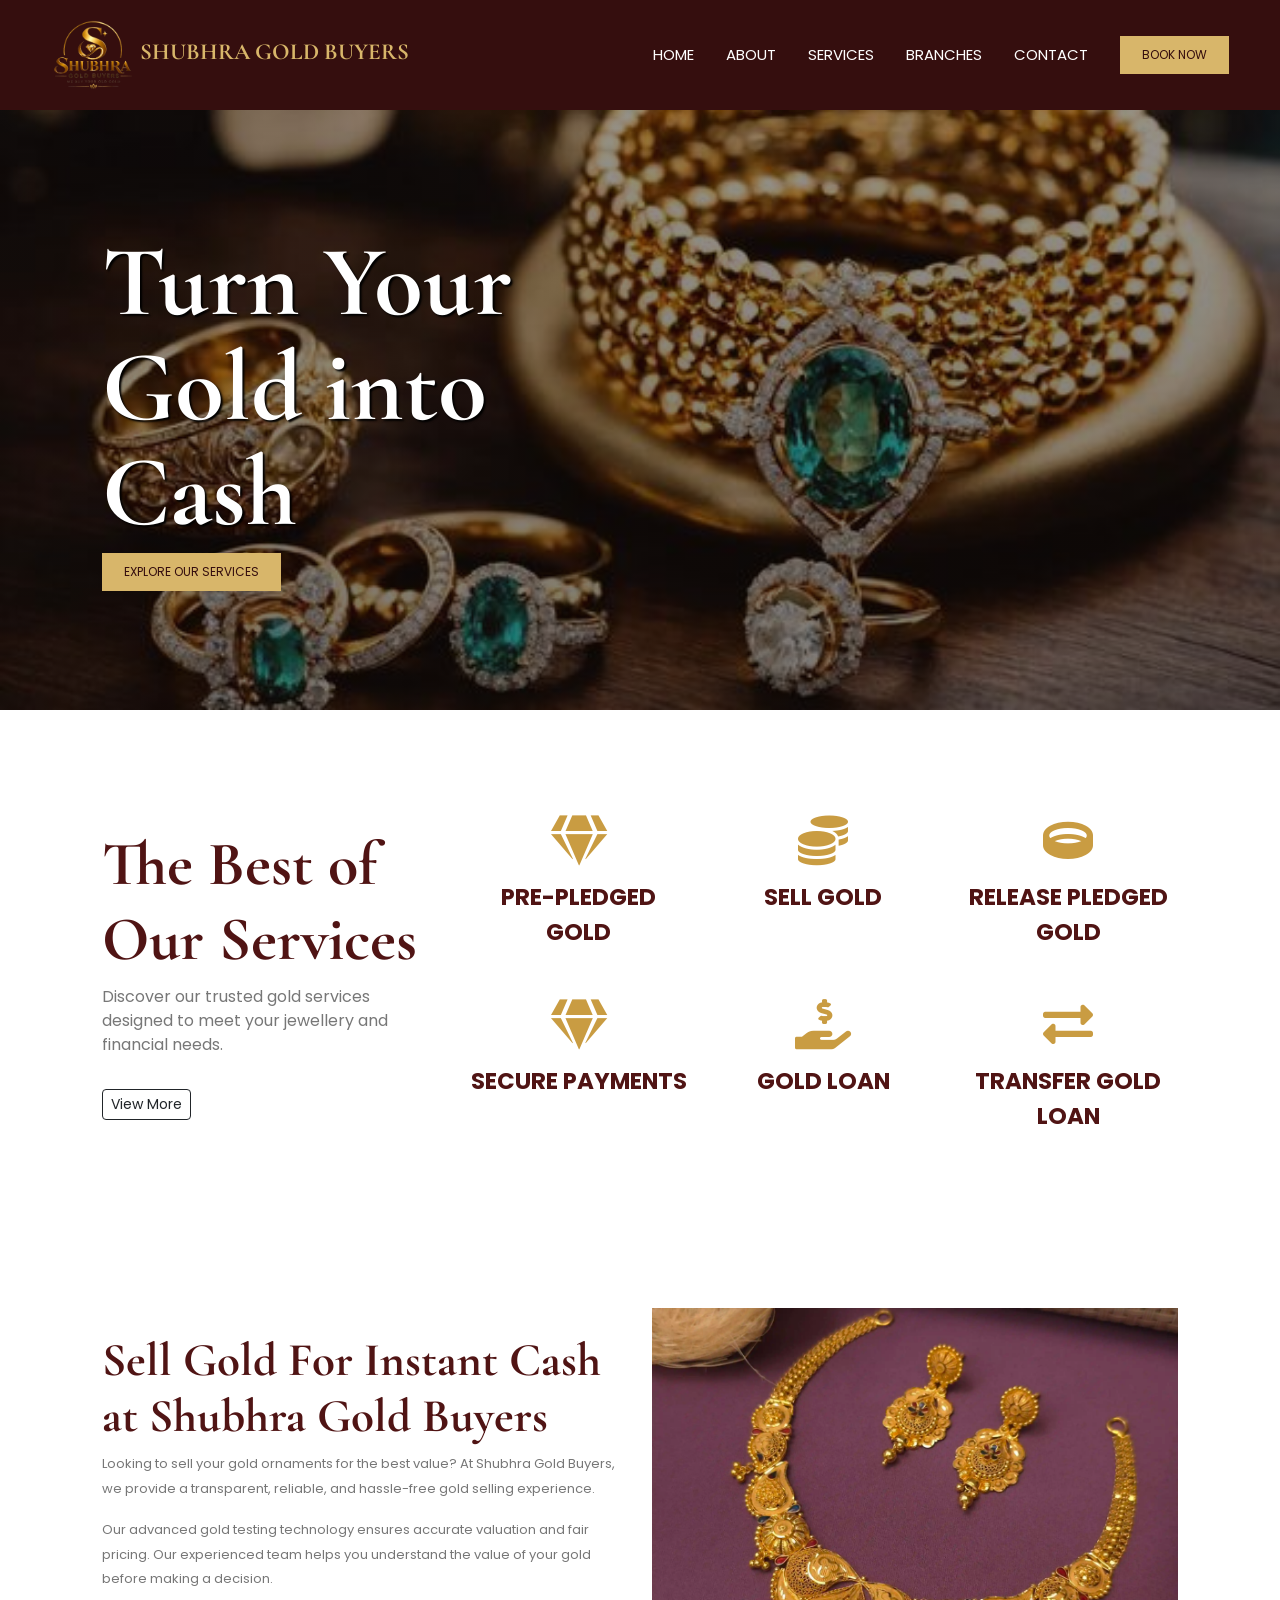
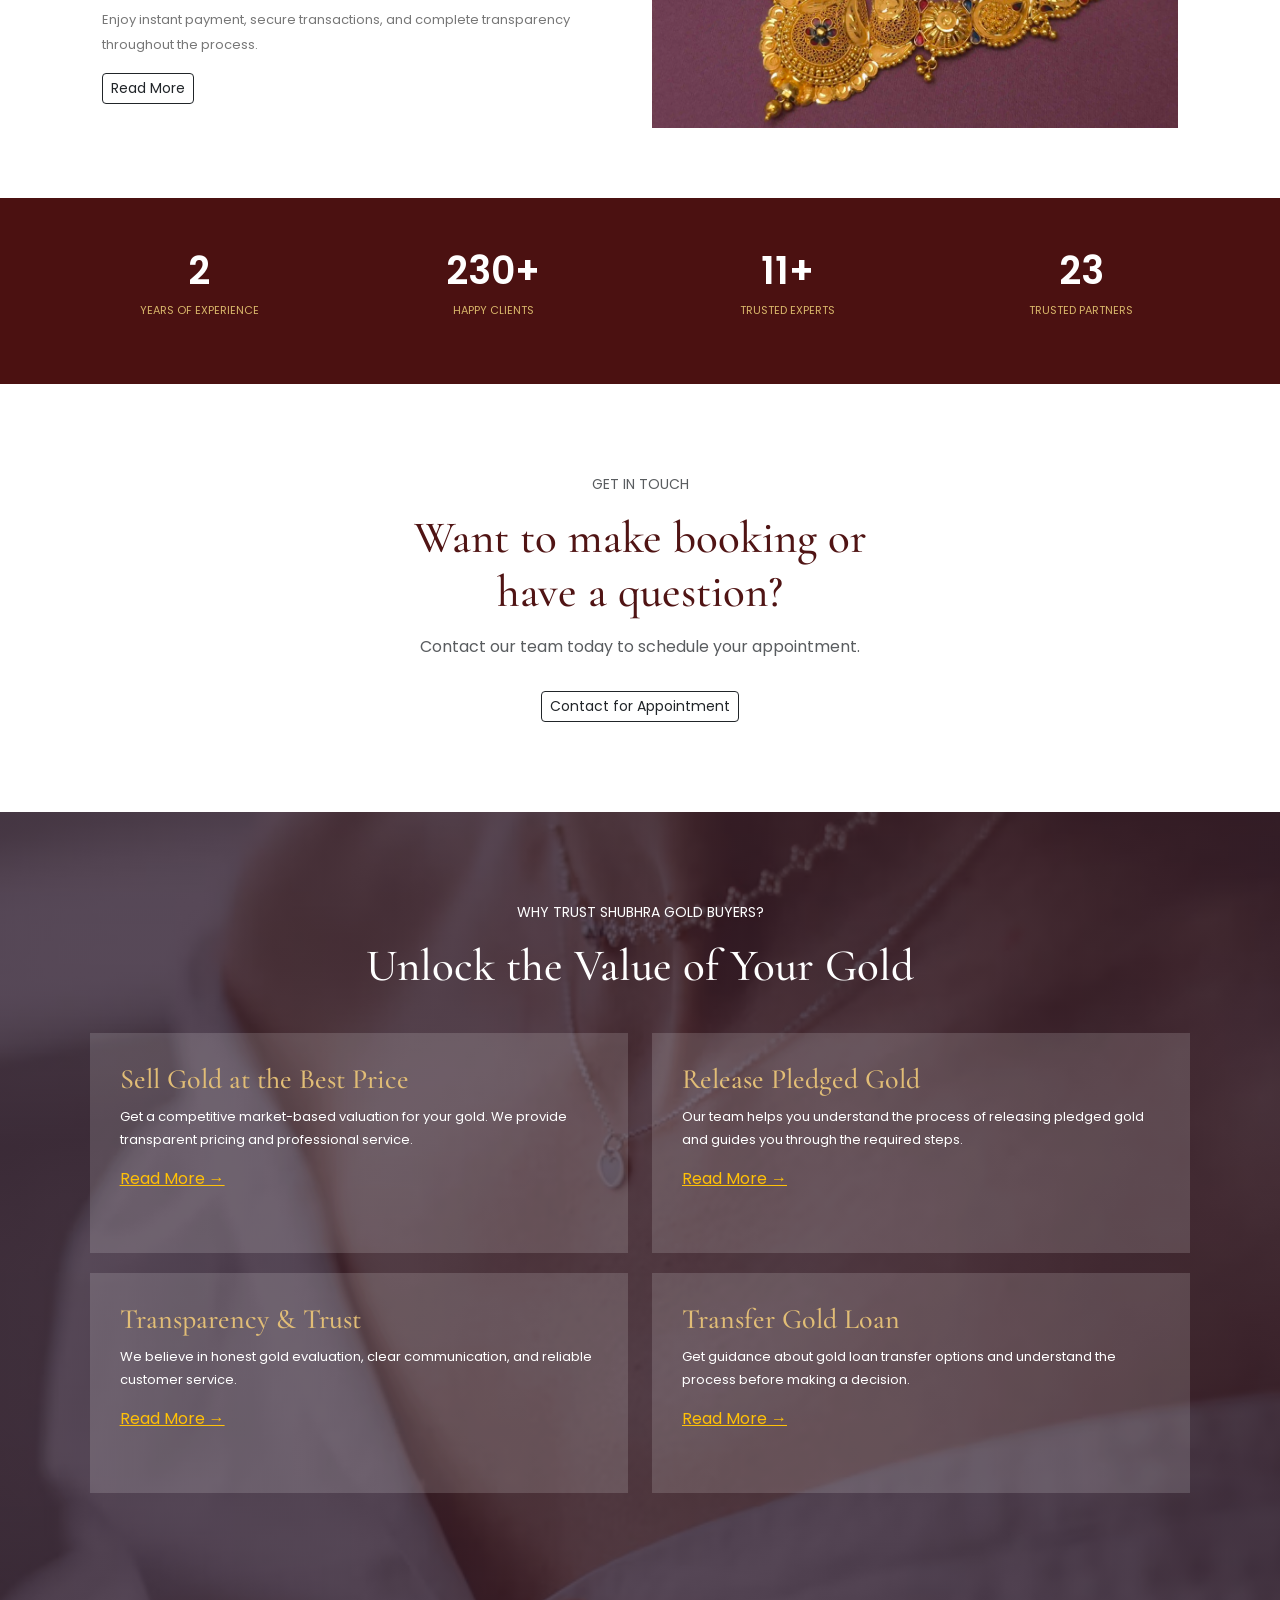
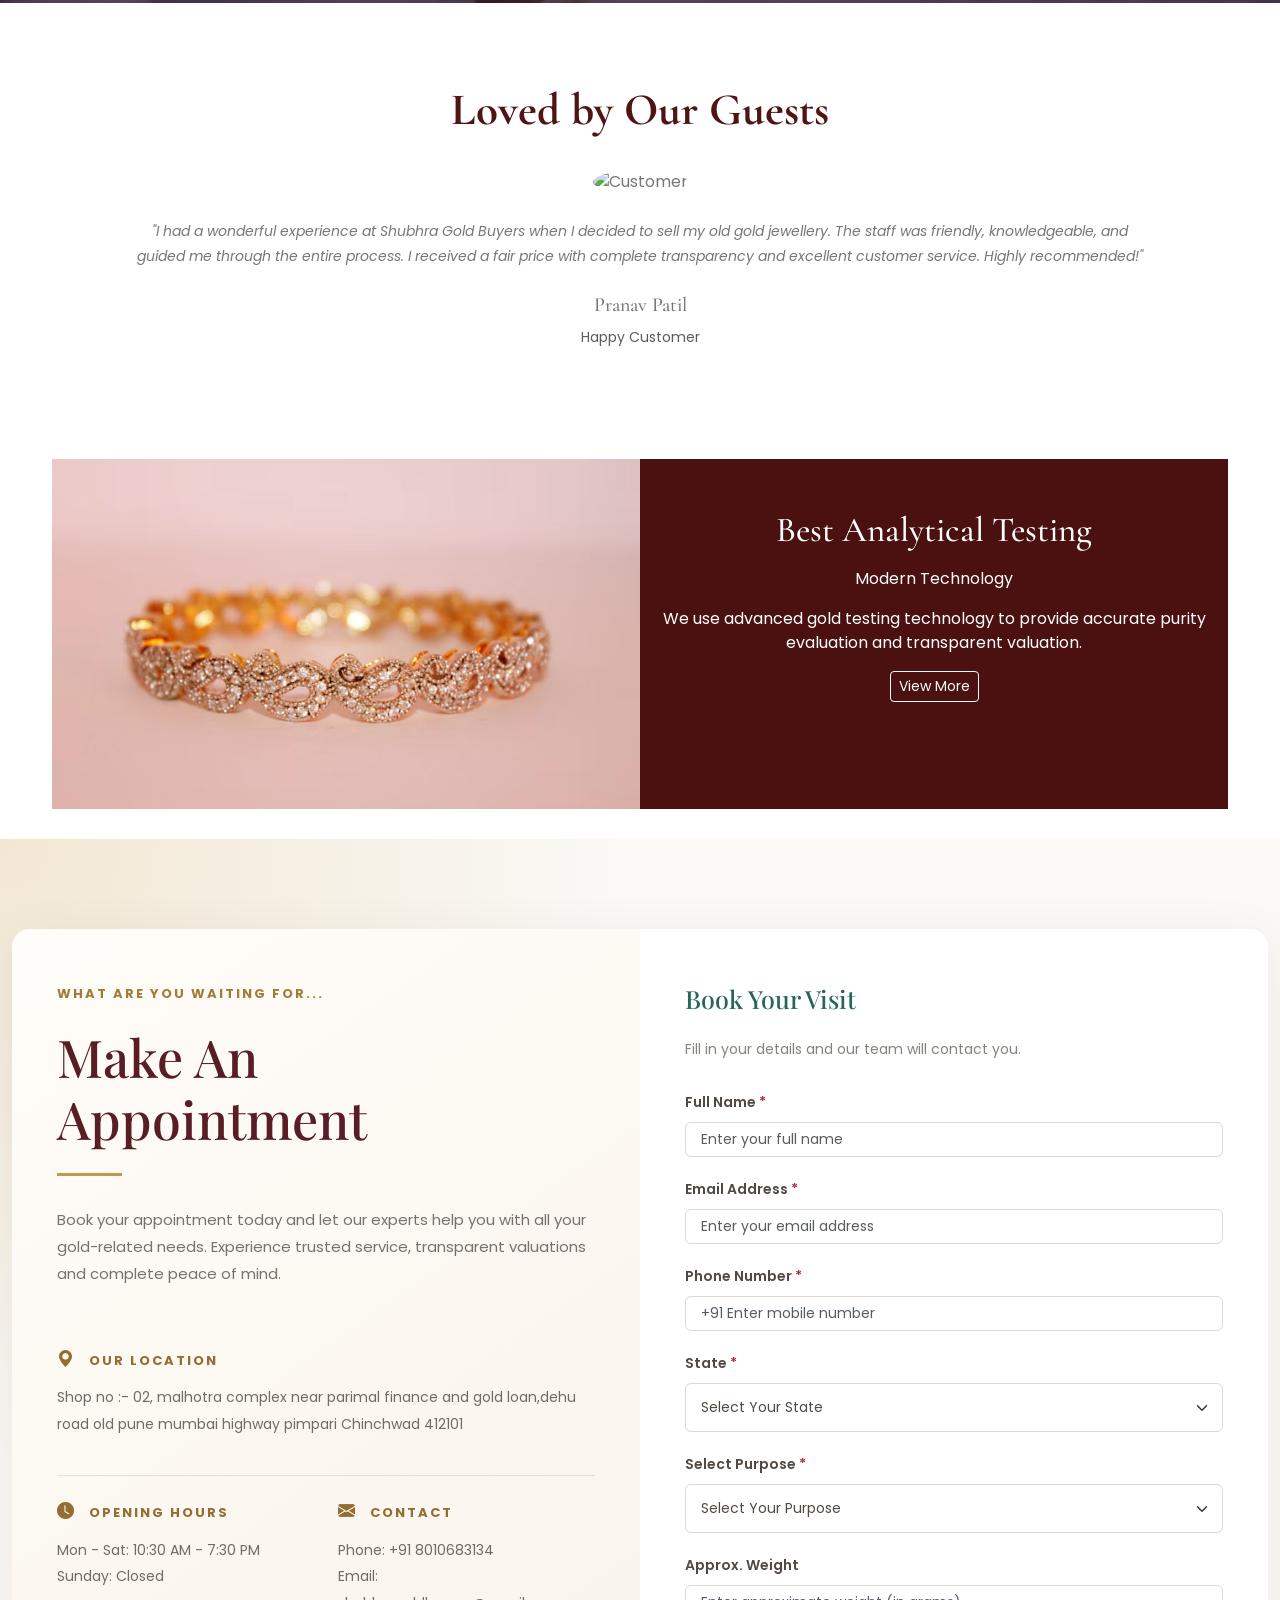
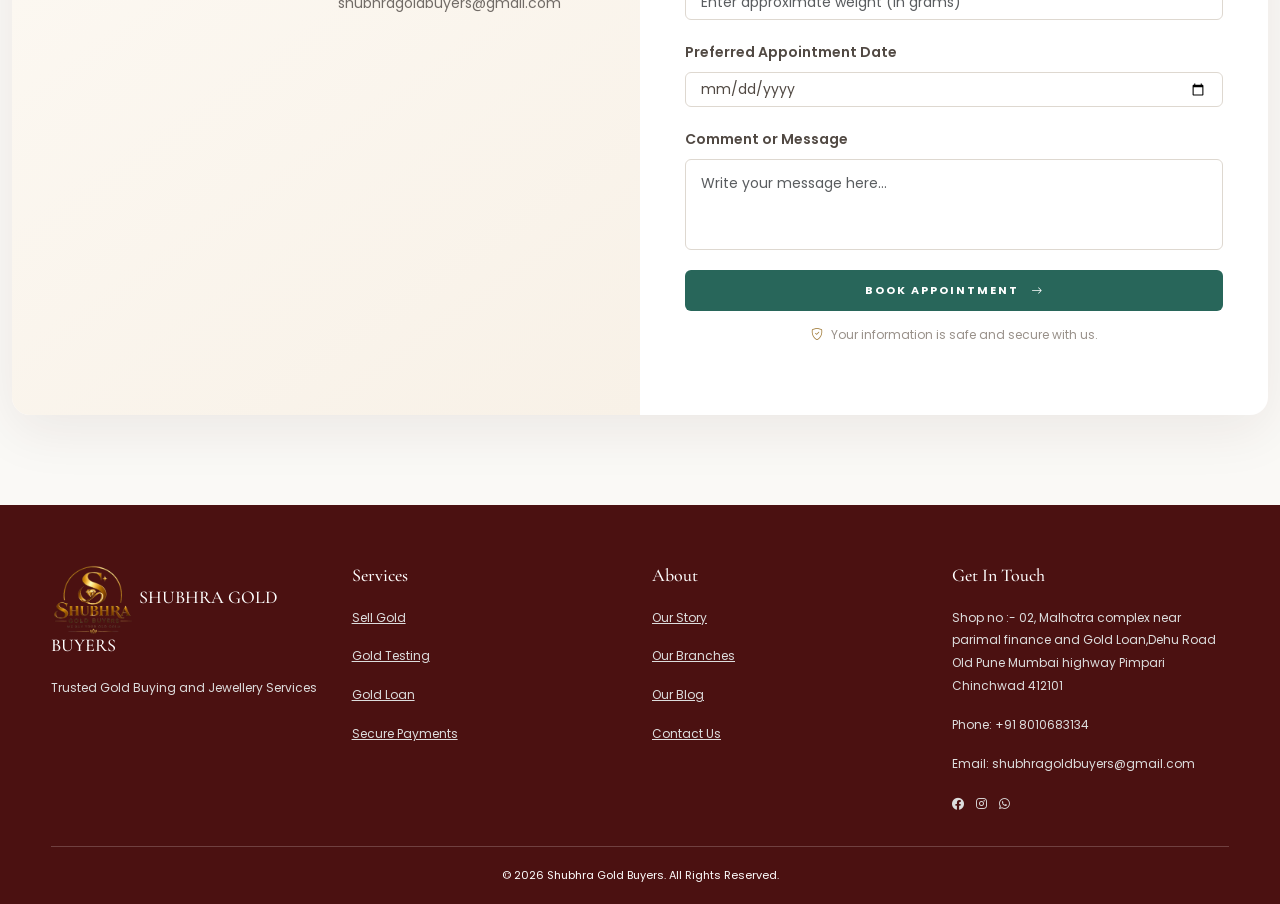
==== index.html @ 69f9daa2 "Add files via upload" ====
<!DOCTYPE html>
<html lang="en">
<head>
    <meta charset="UTF-8">
    <meta name="viewport" content="width=device-width, initial-scale=1.0">

    <title>Shubhra Gold Buyers | Home</title>

    <!-- Bootstrap 4.6.2 -->
    <link rel="stylesheet"
          href="https://cdn.jsdelivr.net/npm/bootstrap@4.6.2/dist/css/bootstrap.min.css">
    <script src="https://code.jquery.com/jquery-3.5.1.slim.min.js"></script>

    <script src="https://cdn.jsdelivr.net/npm/bootstrap@4.6.2/dist/js/bootstrap.bundle.min.js"></script>

    <!-- Font Awesome Icons -->
    <link rel="stylesheet"
          href="https://cdnjs.cloudflare.com/ajax/libs/font-awesome/5.15.4/css/all.min.css">

    <!-- Google Fonts -->
    <link href="https://fonts.googleapis.com/css2?family=Cormorant+Garamond:wght@400;500;600;700&family=Poppins:wght@300;400;500;600&display=swap"
          rel="stylesheet">


    <link href="https://cdn.jsdelivr.net/npm/bootstrap@5.3.3/dist/css/bootstrap.min.css" rel="stylesheet">

    <!-- Bootstrap Icons -->
    <link rel="stylesheet" href="https://cdn.jsdelivr.net/npm/bootstrap-icons@1.11.3/font/bootstrap-icons.min.css">

    <!-- Google Fonts -->
    <link href="https://fonts.googleapis.com/css2?family=DM+Sans:wght@400;500;600;700&family=Playfair+Display:wght@500;600;700&display=swap" rel="stylesheet">
          
    <link rel="stylesheet" type="text/css" href="styles.css">
</head>

<body>

<!-- NAVBAR -->
<nav class="navbar navbar-expand-lg navbar-dark sticky-top">

    <a class="navbar-brand" href="index.html">
        <img src="logo.png" height="70px"> SHUBHRA GOLD BUYERS
    </a>

    <button class="navbar-toggler" type="button"
            data-toggle="collapse" data-target="#navbarMenu">
        <span class="navbar-toggler-icon"></span>
    </button>

    <div class="collapse navbar-collapse" id="navbarMenu">

        <ul class="navbar-nav ml-auto">
            <li class="nav-item"><a class="nav-link" style="font-size: 15px" href="index.html">Home</a></li>
            <li class="nav-item"><a class="nav-link" style="font-size: 15px" href="about.html">About</a></li>
            <li class="nav-item"><a class="nav-link" style="font-size: 15px" href="services.html">Services</a></li>
            <li class="nav-item"><a class="nav-link" style="font-size: 15px" href="branches.html">Branches</a></li>
            <!-- <li class="nav-item"><a class="nav-link" style="font-size: 15px" href="blog.html">Blog</a></li> -->
            <li class="nav-item"><a class="nav-link" style="font-size: 15px" href="contact.html">Contact</a></li>
        </ul>

        <a href="#appointment" class="btn btn-gold ml-lg-3">Book Now</a>

    </div>
</nav>

<!-- HERO -->
<section class="hero">
    <div>
        <h1 style="font-size: 100px;font-weight: bold;text-shadow: 2px 2px 2px black;">Turn Your<br>Gold into<br>Cash</h1>

        <!-- <p>
            Experience secure and reliable gold selling with modern technology,
            trusted gold valuation, and transparent service.
        </p> -->

        <a href="#services" class="btn btn-gold">Explore Our Services</a>
    </div>
</section>

<!-- SERVICES -->
<section class="services" id="services">

    <div class="container-fluid">
        <div class="row align-items-center">

            <div class="col-md-4">
                <h2 class="section-title">The Best of Our Services</h2>

                <p>
                    Discover our trusted gold services designed to meet
                    your jewellery and financial needs.
                </p>

                <a href="services.html" class="btn btn-outline-dark btn-sm mt-3">
                    View More
                </a>
            </div>

            <div class="col-md-8">
                <div class="row">

                    <div class="col-6 col-md-4 service-item">
                        <i class="fas fa-gem" style="font-size: 50px"></i>
                        <strong style="font-size: 23px;">Pre-Pledged Gold</strong>
                    </div>

                    <div class="col-6 col-md-4 service-item">
                        <i class="fas fa-coins" style="font-size: 50px"></i>
                        <strong style="font-size: 23px;">Sell Gold</strong>
                    </div>

                    <div class="col-6 col-md-4 service-item">
                        <i class="fas fa-ring" style="font-size: 50px"></i>
                        <strong style="font-size: 23px;">Release Pledged Gold</strong>
                    </div>

                    <div class="col-6 col-md-4 service-item">
                       <i class="fas fa-gem" style="font-size: 50px"></i>
                        <strong style="font-size: 23px;">Secure Payments</strong>
                    </div>

                    <div class="col-6 col-md-4 service-item">
                        <i class="fas fa-hand-holding-usd" style="font-size: 50px"></i>
                        <strong style="font-size: 23px;">Gold Loan</strong>
                    </div>

                    <div class="col-6 col-md-4 service-item">
                        <i class="fas fa-exchange-alt" style="font-size: 50px"></i>
                        <strong style="font-size: 23px;">Transfer Gold Loan</strong>
                    </div>

                </div>
            </div>

        </div>
    </div>

</section>

<!-- SELL GOLD -->
<section class="sell-gold">

    <div class="row align-items-center">

        <div class="col-md-6">

            <h2 style="font-size: 47px;font-weight: bold;">Sell Gold For Instant Cash at Shubhra Gold Buyers</h2>

            <p>
                Looking to sell your gold ornaments for the best value?
                At Shubhra Gold Buyers, we provide a transparent, reliable,
                and hassle-free gold selling experience.
            </p>

            <p>
                Our advanced gold testing technology ensures accurate
                valuation and fair pricing. Our experienced team helps
                you understand the value of your gold before making a decision.
            </p>

            <p>
                Enjoy instant payment, secure transactions, and complete
                transparency throughout the process.
            </p>

            <a href="services.html" class="btn btn-outline-dark btn-sm">
                Read More
            </a>

        </div>

        <div class="col-md-6">
            <img src="img12.webp"
                 class="gold-image"
                 alt="Gold jewellery">
        </div>

    </div>

</section>

<!-- STATISTICS -->
<section class="stats">

    <div class="row">

        <div class="col-6 col-md-3">
            <h2>2</h2>
            <p>Years of Experience</p>
        </div>

        <div class="col-6 col-md-3">
            <h2>230+</h2>
            <p>Happy Clients</p>
        </div>

        <div class="col-6 col-md-3">
            <h2>11+</h2>
            <p>Trusted Experts</p>
        </div>

        <div class="col-6 col-md-3">
            <h2>23</h2>
            <p>Trusted Partners</p>
        </div>

    </div>

</section>

<!-- BOOKING -->
<section class="booking">

    <p class="text-muted small">GET IN TOUCH</p>

    <h2>Want to make booking or<br>have a question?</h2>

    <p class="text-muted mt-3">
        Contact our team today to schedule your appointment.
    </p>

    <a href="#appointment" class="btn btn-outline-dark btn-sm mt-3">
        Contact for Appointment
    </a>

</section>

<!-- FEATURES -->
<section class="features">

    <p class="text-center small">WHY TRUST SHUBHRA GOLD BUYERS?</p>

    <h2>Unlock the Value of Your Gold</h2>

    <div class="row">

        <div class="col-md-6">
            <div class="feature-box">
                <h4>Sell Gold at the Best Price</h4>

                <p>
                    Get a competitive market-based valuation for your gold.
                    We provide transparent pricing and professional service.
                </p>

                <a href="services.html" class="text-warning">Read More →</a>
            </div>
        </div>

        <div class="col-md-6">
            <div class="feature-box">
                <h4>Release Pledged Gold</h4>

                <p>
                    Our team helps you understand the process of releasing
                    pledged gold and guides you through the required steps.
                </p>

                <a href="services.html" class="text-warning">Read More →</a>
            </div>
        </div>

        <div class="col-md-6">
            <div class="feature-box">
                <h4>Transparency & Trust</h4>

                <p>
                    We believe in honest gold evaluation, clear communication,
                    and reliable customer service.
                </p>

                <a href="about.html" class="text-warning">Read More →</a>
            </div>
        </div>

        <div class="col-md-6">
            <div class="feature-box">
                <h4>Transfer Gold Loan</h4>

                <p>
                    Get guidance about gold loan transfer options and
                    understand the process before making a decision.
                </p>

                <a href="services.html" class="text-warning">Read More →</a>
            </div>
        </div>

    </div>

</section>

<!-- TESTIMONIALS -->
<section class="testimonials">

    <!-- <p class="text-muted small">TESTIMONIALS</p> -->

    <h2 style="font-weight: bold;">Loved by Our Guests</h2>

    <img src=""
         class="testimonial-img"
         alt="Customer">

    <p>
        "I had a wonderful experience at Shubhra Gold Buyers when I decided to sell my old gold jewellery. The staff was friendly, knowledgeable, and guided me through the entire process. I received a fair price with complete transparency and excellent customer service. Highly recommended!"
    </p>

    <h5 class="mt-4">Pranav Patil</h5>

    <small class="text-muted">Happy Customer</small>

</section>

<!-- GOLD TESTING -->
<section class="testing">

    <div class="row no-gutters">

        <div class="col-md-6">
            <img src="img4.jpg" alt="Gold testing and jewellery">
        </div>

        <div class="col-md-6 testing-content">

            <h3>Best Analytical Testing</h3>

            <p class="mt-3">Modern Technology</p>

            <p>
                We use advanced gold testing technology to provide
                accurate purity evaluation and transparent valuation.
            </p>

            <a href="about.html" class="btn btn-outline-light btn-sm">
                View More
            </a>

        </div>

    </div>

</section>

<!-- APPOINTMENT -->
<section class="appointment-section">

    <div class="container-fluid">

        <div class="appointment-wrapper">

            <div class="row g-0">

                <!-- LEFT SIDE -->
                <div class="col-lg-6">

                    <div class="left-content">

                        <p class="small-heading">
                            What Are You Waiting For...
                        </p>

                        <h1 class="main-heading">
                            Make An<br>
                            Appointment
                        </h1>

                        <div class="gold-line"></div>

                        <p class="description">
                            Book your appointment today and let our experts
                            help you with all your gold-related needs.
                            Experience trusted service, transparent
                            valuations and complete peace of mind.
                        </p>

                        <!-- LOCATION -->
                        <div class="info-box">

                            <h6 class="info-heading">
                                <i class="bi bi-geo-alt-fill"></i>
                                Our Location
                            </h6>

                            <p class="info-text">
                                Shop no :- 02, malhotra complex near parimal finance and gold loan,dehu road old pune mumbai highway pimpari Chinchwad  412101
                            </p>

                        </div>

                        <!-- OPENING HOURS & CONTACT -->
                        <div class="row contact-box">

                            <div class="col-md-6">

                                <div class="info-item">

                                    <h6 class="info-heading">
                                        <i class="bi bi-clock-fill"></i>
                                        Opening Hours
                                    </h6>

                                    <p class="info-text">
                                        Mon - Sat: 10:30 AM - 7:30 PM<br>
                                        Sunday: Closed
                                    </p>

                                </div>

                            </div>

                            <div class="col-md-6">

                                <div class="info-item">

                                    <h6 class="info-heading">
                                        <i class="bi bi-envelope-fill"></i>
                                        Contact
                                    </h6>

                                    <p class="info-text">
                                        Phone:
                                        <a href="tel:+918010683134">
                                            +91 8010683134
                                        </a>
                                        <br>

                                        Email:
                                        <a href="mailto:info@ambikagold.com">
                                            shubhragoldbuyers@gmail.com
                                        </a>
                                    </p>

                                </div>

                            </div>

                        </div>

                    </div>

                </div>

                <!-- RIGHT SIDE FORM -->
                <div class="col-lg-6">

                    <div class="right-content">

                        <h2 class="form-heading">
                            Book Your Visit
                        </h2>

                        <p class="form-subtitle">
                            Fill in your details and our team will contact you.
                        </p>

                        <form id="appointmentForm">

                            <!-- FULL NAME -->
                            <div class="form-group">

                                <label class="form-label">
                                    Full Name <span class="required">*</span>
                                </label>

                                <input type="text"
                                       class="form-control"
                                       placeholder="Enter your full name"
                                       required>

                            </div>

                            <!-- EMAIL -->
                            <div class="form-group">

                                <label class="form-label">
                                    Email Address <span class="required">*</span>
                                </label>

                                <input type="email"
                                       class="form-control"
                                       placeholder="Enter your email address"
                                       required>

                            </div>

                            <!-- PHONE -->
                            <div class="form-group">

                                <label class="form-label">
                                    Phone Number <span class="required">*</span>
                                </label>

                                <input type="tel"
                                       class="form-control"
                                       placeholder="+91 Enter mobile number"
                                       pattern="[0-9+\-\s]{10,15}"
                                       required>

                            </div>

                            <!-- STATE -->
                            <div class="form-group">

                                <label class="form-label">
                                    State <span class="required">*</span>
                                </label>

                                <select class="form-select" required>

                                    <option value="" selected disabled>
                                        Select Your State
                                    </option>

                                    <option>Maharashtra</option>
                                    <option>Gujarat</option>
                                    <option>Goa</option>
                                    <option>Karnataka</option>
                                    <option>Rajasthan</option>
                                    <option>Madhya Pradesh</option>
                                    <option>Delhi</option>
                                    <option>West Bengal</option>
                                    <option>Other</option>

                                </select>

                            </div>

                            <!-- PURPOSE -->
                            <div class="form-group">

                                <label class="form-label">
                                    Select Purpose <span class="required">*</span>
                                </label>

                                <select class="form-select" required>

                                    <option value="" selected disabled>
                                        Select Your Purpose
                                    </option>

                                    <option>Sell Old Gold</option>
                                    <option>Gold Purity Testing</option>
                                    <option>Gold Loan Services</option>
                                    <option>Gold Valuation</option>
                                    <option>Other Enquiry</option>

                                </select>

                            </div>

                            <!-- WEIGHT -->
                            <div class="form-group">

                                <label class="form-label">
                                    Approx. Weight
                                </label>

                                <input type="text"
                                       class="form-control"
                                       placeholder="Enter approximate weight (in grams)">

                            </div>

                            <!-- DATE -->
                            <div class="form-group">

                                <label class="form-label">
                                    Preferred Appointment Date
                                </label>

                                <input type="date"
                                       class="form-control"
                                       id="appointmentDate">

                            </div>

                            <!-- MESSAGE -->
                            <div class="form-group">

                                <label class="form-label">
                                    Comment or Message
                                </label>

                                <textarea class="form-control"
                                          rows="3"
                                          placeholder="Write your message here..."></textarea>

                            </div>

                            <!-- SUBMIT -->
                            <button type="submit" class="submit-btn">
                                Book Appointment
                                <i class="bi bi-arrow-right ms-2"></i>
                            </button>

                            <p class="secure-text">
                                <i class="bi bi-shield-check"></i>
                                Your information is safe and secure with us.
                            </p>

                        </form>

                    </div>

                </div>

            </div>

        </div>

    </div>

</section>

<!-- FOOTER -->
<footer>

    <div class="row">

        <div class="col-md-3">

            <h5><img src="logo.png" height="70px"> SHUBHRA GOLD BUYERS</h5>

            <p>Trusted Gold Buying and Jewellery Services</p>

        </div>

        <div class="col-md-3">

            <h5>Services</h5>

            <p><a href="services.html">Sell Gold</a></p>
            <p><a href="services.html">Gold Testing</a></p>
            <p><a href="services.html">Gold Loan</a></p>
            <p><a href="services.html">Secure Payments</a></p>

        </div>

        <div class="col-md-3">

            <h5>About</h5>

            <p><a href="about.html">Our Story</a></p>
            <p><a href="branches.html">Our Branches</a></p>
            <p><a href="blog.html">Our Blog</a></p>
            <p><a href="contact.html">Contact Us</a></p>

        </div>

        <div class="col-md-3">

            <h5>Get In Touch</h5>

            <p>Shop no :- 02, Malhotra complex near parimal finance and Gold Loan,Dehu Road Old Pune Mumbai highway Pimpari Chinchwad  412101</p>
            <p>Phone: +91 8010683134</p>
            <p>Email: shubhragoldbuyers@gmail.com</p>

            <a href="#"><i class="fab fa-facebook mr-2"></i></a>
            <a href="#"><i class="fab fa-instagram mr-2"></i></a>
            <a href="#"><i class="fab fa-whatsapp"></i></a>

        </div>

    </div>

    <div class="copyright">
        © 2026 Shubhra Gold Buyers. All Rights Reserved.
    </div>

</footer>




</body>
</html>
---- styles.css ----
* {
            margin: 0;
            padding: 0;
            box-sizing: border-box;
        }

        body {
            font-family: 'Poppins', sans-serif;
            color: #444;
            background: #fff;
        }

        h1, h2, h3, h4 {
            font-family: 'Cormorant Garamond', serif;
        }

        /* Navbar */
        .navbar {
            background: #350e0e;
            padding: 15px 5%;
        }

        .navbar-brand {
            color: #d8b66a !important;
            font-size: 24px;
            font-weight: bold;
            font-family: 'Cormorant Garamond', serif;
        }

        .navbar-nav .nav-link {
            color: #fff !important;
            font-size: 12px;
            text-transform: uppercase;
            margin: 0 8px;
        }

        .navbar-nav .nav-link:hover {
            color: #d8b66a !important;
        }

        .btn-gold {
            background: #d8b66a;
            color: #350e0e;
            padding: 10px 22px;
            border: none;
            border-radius: 0;
            font-size: 12px;
            text-transform: uppercase;
        }

        .btn-gold:hover {
            background: #fff;
            color: #350e0e;
        }

        /* Hero */
        .hero {
            min-height: 600px;
            background:
                linear-gradient(rgba(20, 10, 5, .45), rgba(20, 10, 5, .55)),
                url('img11.jpeg') center/cover no-repeat;
            display: flex;
            align-items: center;
            padding: 0 8%;
            color: #fff;
        }

        .hero h1 {
            font-size: 65px;
            line-height: 1.05;
        }

        .hero p {
            font-size: 14px;
            max-width: 430px;
            margin: 25px 0;
        }

        /* Services */
        .services {
            padding: 80px 7%;
        }

        .section-title {
            font-size: 62px;
            color: #501414;
            font-weight: bold;
        }

        .service-item {
            text-align: center;
            padding: 25px 10px;
            color: #501414;
            font-size: 12px;
            text-transform: uppercase;
        }

        .service-item i {
            display: block;
            font-size: 30px;
            color: #c99c42;
            margin-bottom: 15px;
        }

        /* Gold Selling */
        .sell-gold {
            padding: 70px 8%;
        }

        .sell-gold h2 {
            color: #501414;
            font-size: 42px;
        }

        .sell-gold p {
            font-size: 13px;
            line-height: 1.9;
        }

        .gold-image {
            width: 100%;
            height: 420px;
            object-fit: cover;
        }

        /* Statistics */
        .stats {
            background: #4b1111;
            color: white;
            padding: 50px 5%;
            text-align: center;
        }

        .stats h2 {
            font-family: 'Poppins', sans-serif;
            font-size: 38px;
            font-weight: 600;
        }

        .stats p {
            font-size: 11px;
            color: #d8b66a;
            text-transform: uppercase;
        }

        /* Booking */
        .booking {
            padding: 90px 15px;
            text-align: center;
        }

        .booking h2 {
            color: #501414;
            font-size: 45px;
        }

        /* Features */
        .features {
            background:
                linear-gradient(rgba(35, 15, 35, .75), rgba(35, 15, 35, .75)),
                url('img2.jpg') center/cover no-repeat;
            padding: 90px 7%;
            color: white;
        }

        .features h2 {
            text-align: center;
            font-size: 45px;
            margin-bottom: 40px;
        }

        .feature-box {
            background: rgba(255, 255, 255, .15);
            padding: 30px;
            margin-bottom: 20px;
            min-height: 220px;
        }

        .feature-box h4 {
            color: #e1bd76;
            font-size: 28px;
        }

        .feature-box p {
            font-size: 13px;
            line-height: 1.8;
        }

        /* Testimonials */
        .testimonials {
            text-align: center;
            padding: 80px 10%;
        }

        .testimonials h2 {
            color: #501414;
            font-size: 45px;
        }

        .testimonial-img {
            width: 100px;
            height: 100px;
            border-radius: 50%;
            object-fit: cover;
            margin: 25px 0;
        }

        .testimonials p {
            font-size: 14px;
            font-style: italic;
            line-height: 1.8;
        }

        /* Gold Testing */
        .testing {
            margin: 30px 5%;
        }

        .testing img {
            width: 100%;
            height: 350px;
            object-fit: cover;
        }

        .testing-content {
            background: #4b1111;
            color: white;
            padding: 50px 30px;
            text-align: center;
        }

        .testing-content h3 {
            font-size: 35px;
        }

        /* Appointment */
        .appointment {
            padding: 80px 7%;
        }

        .appointment h2 {
            color: #501414;
            font-size: 42px;
        }

        .appointment label {
            font-size: 12px;
        }

        .appointment .form-control {
            border-radius: 0;
            font-size: 13px;
            margin-bottom: 15px;
        }

        .contact-info h5 {
            color: #176454;
            font-size: 14px;
            text-transform: uppercase;
        }

        .contact-info p {
            font-size: 13px;
        }

        /* Footer */
        footer {
            background: #4b1111;
            color: white;
            padding: 60px 7% 20px;
        }

        footer h5 {
            color: #d8b66a;
            font-size: 16px;
        }

        footer p,
        footer a {
            font-size: 12px;
            color: #ddd;
            line-height: 2;
        }

        footer a:hover {
            color: #d8b66a;
            text-decoration: none;
        }

        .copyright {
            border-top: 1px solid #704040;
            margin-top: 30px;
            padding-top: 20px;
            text-align: center;
            font-size: 11px;
        }

        /* Responsive */
        @media (max-width: 768px) {
            .hero {
                min-height: 500px;
            }

            .hero h1 {
                font-size: 45px;
            }

            .section-title,
            .sell-gold h2,
            .booking h2,
            .features h2,
            .testimonials h2,
            .appointment h2 {
                font-size: 32px;
            }

            .gold-image {
                height: 280px;
                margin-top: 25px;
            }
        }





        * {
            margin: 0;
            padding: 0;
            box-sizing: border-box;
        }

        body {
            font-family: 'Poppins', sans-serif;
            color: #777;
            background: #fff;
        }

        h1, h2, h3, h4 {
            font-family: 'Cormorant Garamond', serif;
        }

        /* Navbar */
        .navbar {
            background: #350e0e;
            padding: 15px 4%;
        }

        .navbar-brand {
            color: #d8b66a !important;
            font-size: 22px;
            font-family: 'Cormorant Garamond', serif;
            font-weight: bold;
        }

        .navbar-nav .nav-link {
            color: #fff !important;
            font-size: 11px;
            text-transform: uppercase;
            margin: 0 8px;
        }

        .navbar-nav .nav-link:hover {
            color: #d8b66a !important;
        }

        .call-btn {
            color: #fff;
            border: 1px solid #d8b66a;
            padding: 10px 20px;
            font-size: 11px;
            text-decoration: none;
        }

        .call-btn:hover {
            background: #d8b66a;
            color: #350e0e;
            text-decoration: none;
        }

        /* About Hero */
        .about-hero {
            height: 450px;
            background:
                linear-gradient(rgba(20, 5, 5, .55), rgba(20, 5, 5, .55)),
                url('img14.avif') center/cover no-repeat;
            display: flex;
            justify-content: center;
            align-items: center;
            text-align: center;
            color: white;
        }

        .about-hero small {
            letter-spacing: 4px;
            text-transform: uppercase;
        }

        .about-hero h1 {
            font-size: 120px;
            margin-top: 10px;
            font-weight: bold;
        }

        /* Introduction */
        .about-intro {
            padding: 80px 4%;
        }

        .small-heading {
            color: #559184;
            letter-spacing: 3px;
            font-size: 12px;
            text-transform: uppercase;
        }

        .about-intro h2 {
            color: #501414;
            font-size: 45px;
            line-height: 1.1;
        }

        .about-intro p {
            font-size: 13px;
            line-height: 1.9;
        }

        .intro-image {
            width: 100%;
            height: 600px;
            object-fit: cover;
        }

        /* Services */
        .about-services {
            padding: 30px 3% 80px;
        }

        .about-services h2 {
            color: #501414;
            font-size: 42px;
            text-align: center;
            margin-bottom: 30px;
        }

        .service-description {
            font-size: 13px;
            line-height: 1.9;
            margin-bottom: 40px;
        }

        .service-card {
            text-align: center;
            margin-bottom: 30px;
        }

        .service-card img {
            width: 100%;
            height: 380px;
            object-fit: cover;
        }

        .service-card h3 {
            color: #501414;
            font-size: 38px;
            font-weight: bold;
            margin-top: 15px;
        }

        /* Team */
        .team {
            padding: 80px 5%;
            text-align: center;
        }

        .team h2 {
            color: #28665a;
            font-size: 45px;
        }

        .team-intro {
            max-width: 650px;
            margin: 20px auto 50px;
            font-size: 13px;
            line-height: 1.8;
        }

        .team-card {
            padding: 20px;
            margin-bottom: 30px;
        }

        .team-image {
            width: 180px;
            height: 180px;
            object-fit: cover;
            border-radius: 50%;
            margin-bottom: 25px;
        }

        .team-card h4 {
            color: #28665a;
            font-size: 25px;
        }

        .team-card p {
            font-size: 13px;
            line-height: 1.8;
        }

        .team-social a {
            color: #28665a;
            margin: 0 8px;
        }

        .team-social a:hover {
            color: #c49a45;
        }

        /* Footer */
        footer {
            background: #4b1111;
            color: white;
            padding: 60px 4% 20px;
        }

        .footer-logo {
            color: #d8b66a;
            font-family: 'Cormorant Garamond', serif;
            font-size: 27px;
        }

        footer h5 {
            color: #fff;
            font-size: 16px;
            margin-bottom: 20px;
        }

        footer p,
        footer a {
            color: #ddd;
            font-size: 12px;
            line-height: 1.9;
        }

        footer a:hover {
            color: #d8b66a;
            text-decoration: none;
        }

        .footer-bottom {
            border-top: 1px solid #6a3030;
            margin-top: 40px;
            padding-top: 20px;
            font-size: 11px;
        }

        .footer-social a {
            margin-left: 15px;
        }

        /* Responsive */
        @media (max-width: 768px) {
            .about-hero {
                height: 280px;
            }

            .about-hero h1 {
                font-size: 45px;
            }

            .about-intro h2,
            .about-services h2,
            .team h2 {
                font-size: 35px;
            }

            .intro-image {
                margin: 25px 0;
                height: 300px;
            }

            .service-card img {
                height: 220px;
            }
        }




        * {
            margin: 0;
            padding: 0;
            box-sizing: border-box;
        }

        body {
            font-family: 'Poppins', sans-serif;
            color: #555;
            background: #fff;
        }

        h1, h2, h3, h4 {
            font-family: 'Cormorant Garamond', serif;
        }

        /* Navbar */
        .navbar {
            background: #350e0e;
            padding: 15px 4%;
        }

        .navbar-brand {
            color: #d8b66a !important;
            font-size: 23px;
            font-family: 'Cormorant Garamond', serif;
            font-weight: bold;
        }

        .navbar-nav .nav-link {
            color: #fff !important;
            font-size: 11px;
            text-transform: uppercase;
            margin: 0 8px;
        }

        .navbar-nav .nav-link:hover {
            color: #d8b66a !important;
        }

        .call-btn {
            color: white;
            border: 1px solid #d8b66a;
            padding: 10px 20px;
            font-size: 11px;
        }

        .call-btn:hover {
            background: #d8b66a;
            color: #350e0e;
            text-decoration: none;
        }

        /* Hero */
        .branches-hero {
            height: 450px;
            background:
                linear-gradient(rgba(10, 10, 10, .55), rgba(10, 10, 10, .55)),
                url('img9.jpeg') center/cover no-repeat;
            display: flex;
            justify-content: center;
            align-items: center;
            text-align: center;
            color: white;
        }

        .branches-hero small {
            letter-spacing: 4px;
            text-transform: uppercase;
        }

        .branches-hero h1 {
            font-size: 120px;
            margin-top: 10px;
            font-weight: bold;
        }

        /* Branch section */
        .branches-section {
            padding: 80px 3%;
        }

        .section-heading {
            text-align: center;
            margin-bottom: 40px;
        }

        .section-heading small {
            color: #559184;
            letter-spacing: 3px;
            text-transform: uppercase;
        }

        .section-heading h2 {
            color: #501414;
            font-size: 45px;
            margin-top: 10px;
        }

        /* Branch cards */
        .branch-card {
            background: #501616;
            padding: 35px 15px;
            min-height: 270px;
            display: flex;
            align-items: center;
            justify-content: center;
            margin-bottom: 30px;
        }

        .branch-info {
            background: #f5f5f5;
            border-radius: 15px;
            width: 100%;
            padding: 25px 15px;
            text-align: center;
            box-shadow: 0 8px 20px rgba(0, 0, 0, .15);
        }

        .branch-state {
            display: inline-block;
            background: #650e0e;
            color: white;
            border-radius: 30px;
            padding: 7px 15px;
            font-size: 20px;
            margin-bottom: 12px;
            box-shadow: 0 3px 8px rgba(0, 0, 0, .2);
        }

        .branch-info h3 {
            color: #b51c1c;
            font-size: 35px;
            margin-bottom: 10px;
        }

        .branch-line {
            width: 95px;
            height: 2px;
            background: #d8b66a;
            margin: 10px auto;
        }

        .branch-info p {
            font-size: 20px;
            line-height: 1.8;
            margin-bottom: 10px;
        }

        .branch-info a.email {
            color: #501414;
            text-decoration: underline;
        }

        .location-btn {
            display: inline-block;
            color: #501414;
            border: 1px solid #501414;
            border-radius: 25px;
            padding: 8px 18px;
            font-size: 11px;
            margin-top: 5px;
            transition: .3s;
        }

        .location-btn:hover {
            background: #501414;
            color: white;
            text-decoration: none;
        }

        /* Appointment section */
        .appointment {
            padding: 90px 3%;
        }

        .appointment h2 {
            color: #501414;
            font-size: 45px;
            line-height: 1.1;
        }

        .appointment p {
            font-size: 12px;
            line-height: 1.8;
        }

        .appointment label {
            font-size: 12px;
        }

        .appointment .form-control {
            border-radius: 0;
            font-size: 12px;
            margin-bottom: 15px;
        }

        .contact-info h6 {
            color: #28665a;
            letter-spacing: 2px;
            font-size: 12px;
            text-transform: uppercase;
        }

        .submit-btn {
            background: #28665a;
            color: white;
            border: none;
            padding: 12px 25px;
            font-size: 11px;
            letter-spacing: 1px;
        }

        .submit-btn:hover {
            background: #501414;
        }

        /* Footer */
        footer {
            background: #4b1111;
            color: white;
            padding: 60px 4% 20px;
        }

        .footer-logo {
            color: #d8b66a;
            font-family: 'Cormorant Garamond', serif;
            font-size: 28px;
        }

        footer h5 {
            color: white;
            font-size: 16px;
            margin-bottom: 20px;
        }

        footer p,
        footer a {
            color: #ddd;
            font-size: 12px;
            line-height: 1.9;
        }

        footer a:hover {
            color: #d8b66a;
            text-decoration: none;
        }

        .footer-bottom {
            border-top: 1px solid #6a3030;
            margin-top: 40px;
            padding-top: 20px;
            font-size: 11px;
        }

        .footer-social a {
            margin-left: 15px;
        }

        @media (max-width: 768px) {
            .branches-hero {
                height: 280px;
            }

            .branches-hero h1 {
                font-size: 42px;
            }

            .section-heading h2 {
                font-size: 35px;
            }

            .branch-card {
                min-height: 250px;
            }

            .appointment h2 {
                font-size: 35px;
            }
        }




/*appointment form*/

* {
            margin: 0;
            padding: 0;
            box-sizing: border-box;
        }

        body {
            font-family: 'DM Sans', sans-serif;
            background: #f8f6f2;
            color: #4b4440;
        }

        .appointment-section {
            padding: 90px 0;
            min-height: 100vh;
            display: flex;
            align-items: center;
            background:
                radial-gradient(circle at top left, #f2e7d3 0%, transparent 35%),
                #faf9f6;
        }

        .appointment-wrapper {
            background: #ffffff;
            border-radius: 18px;
            overflow: hidden;
            box-shadow: 0 15px 55px rgba(61, 30, 23, 0.08);
        }

        /* LEFT SIDE */

        .left-content {
            padding: 55px 45px;
            height: 100%;
            background: linear-gradient(145deg, #fffdf9, #f8f1e7);
        }

        .small-heading {
            color: #a17b39;
            font-size: 13px;
            font-weight: 700;
            letter-spacing: 2px;
            text-transform: uppercase;
        }

        .main-heading {
            font-family: 'Playfair Display', serif;
            font-size: 52px;
            line-height: 1.2;
            color: #591d25;
            margin: 22px 0;
        }

        .description {
            font-size: 15px;
            line-height: 1.8;
            color: #77716d;
            margin-bottom: 40px;
        }

        .gold-line {
            width: 65px;
            height: 3px;
            background: #c39a4a;
            margin-bottom: 30px;
        }

        .info-heading {
            color: #936e32;
            font-size: 13px;
            font-weight: 700;
            letter-spacing: 2px;
            margin-bottom: 15px;
            text-transform: uppercase;
        }

        .info-heading i {
            font-size: 17px;
            margin-right: 8px;
        }

        .info-text {
            color: #716b66;
            font-size: 14px;
            line-height: 1.9;
        }

        .info-box {
            padding: 22px 0;
            border-bottom: 1px solid #e7dfd5;
        }

        .contact-box {
            padding-top: 25px;
        }

        .info-item {
            margin-bottom: 28px;
        }

        .info-text a {
            color: #716b66;
            text-decoration: none;
        }

        .info-text a:hover {
            color: #a17b39;
        }

        /* RIGHT SIDE FORM */

        .right-content {
            padding: 55px 45px;
        }

        .form-heading {
            font-family: 'Playfair Display', serif;
            color: #591d25;
            font-size: 30px;
            margin-bottom: 8px;
        }

        .form-subtitle {
            font-size: 14px;
            color: #89827b;
            margin-bottom: 30px;
        }

        .form-label {
            font-size: 14px;
            font-weight: 600;
            color: #514943;
            margin-bottom: 9px;
        }

        .required {
            color: #b02b35;
        }

        .form-control,
        .form-select {
            border: 1px solid #ded8d0;
            border-radius: 6px;
            padding: 13px 15px;
            font-size: 14px;
            color: #514943;
            background-color: #fff;
            transition: 0.3s ease;
        }

        .form-control:focus,
        .form-select:focus {
            border-color: #b58a42;
            box-shadow: 0 0 0 3px rgba(181, 138, 66, 0.12);
        }

        textarea.form-control {
            resize: none;
        }

        .form-group {
            margin-bottom: 20px;
        }

        .submit-btn {
            background: #681f2a;
            color: white;
            border: none;
            border-radius: 6px;
            padding: 15px 30px;
            font-size: 14px;
            font-weight: 700;
            letter-spacing: 1px;
            text-transform: uppercase;
            width: 100%;
            transition: 0.3s ease;
        }

        .submit-btn:hover {
            background: #a17b39;
            color: white;
            transform: translateY(-3px);
            box-shadow: 0 8px 20px rgba(161, 123, 57, 0.2);
        }

        .secure-text {
            font-size: 12px;
            color: #99918a;
            text-align: center;
            margin-top: 15px;
        }

        .secure-text i {
            color: #a17b39;
            margin-right: 5px;
        }

        /* RESPONSIVE */

        @media(max-width: 991px) {
            .left-content,
            .right-content {
                padding: 40px 30px;
            }

            .main-heading {
                font-size: 42px;
            }
        }

        @media(max-width: 576px) {
            .appointment-section {
                padding: 30px 12px;
            }

            .main-heading {
                font-size: 38px;
            }

            .left-content,
            .right-content {
                padding: 35px 22px;
            }

            .form-heading {
                font-size: 26px;
            }
        }






        * {
            margin: 0;
            padding: 0;
            box-sizing: border-box;
        }

        body {
            font-family: 'Poppins', sans-serif;
            color: #777;
            background: #fff;
        }

        h1, h2, h3, h4 {
            font-family: 'Cormorant Garamond', serif;
        }

        /* Navbar */
        .navbar {
            background: #350e0e;
            padding: 15px 4%;
        }

        .navbar-brand {
            color: #d8b66a !important;
            font-family: 'Cormorant Garamond', serif;
            font-size: 23px;
            font-weight: bold;
        }

        .navbar-nav .nav-link {
            color: white !important;
            font-size: 11px;
            text-transform: uppercase;
            margin: 0 8px;
        }

        .navbar-nav .nav-link:hover {
            color: #d8b66a !important;
        }

        .call-btn {
            color: white;
            border: 1px solid #d8b66a;
            padding: 10px 20px;
            font-size: 11px;
        }

        .call-btn:hover {
            background: #d8b66a;
            color: #350e0e;
            text-decoration: none;
        }

        /* Hero */
        .services-hero {
            height: 450px;
            background:
                linear-gradient(rgba(20, 10, 5, .55), rgba(20, 10, 5, .55)),
                url('img15.webp') center/cover no-repeat;
            display: flex;
            align-items: center;
            justify-content: center;
            text-align: center;
            color: white;
        }

        .services-hero small {
            letter-spacing: 4px;
            text-transform: uppercase;
        }

        .services-hero h1 {
            font-size: 120px;
            margin-top: 10px;
            font-weight: bold;
        }

        /* Top service summary */
        .service-summary {
            margin: -25px auto 70px;
            position: relative;
            z-index: 2;
            background: white;
            box-shadow: 0 15px 35px rgba(0, 0, 0, .12);
            max-width: 1150px;
        }

        .summary-item {
            padding: 30px 25px;
            border-right: 1px solid #eee;
            border-bottom: 1px solid #eee;
            min-height: 155px;
        }

        .summary-item span {
            color: #d2a64b;
            font-size: 18px;
        }

        .summary-item h4 {
            color: #501414;
            font-size: 35px;
            font-weight: bold;
            text-transform: uppercase;
            margin: 8px 0;
        }

        .summary-item p {
            font-size: 15px;
            line-height: 1.8;
        }

        /* Main services */
        .all-services {
            padding: 30px 3% 80px;
        }

        .section-heading {
            text-align: center;
            margin-bottom: 50px;
        }

        .section-heading small {
            color: #559184;
            letter-spacing: 3px;
            text-transform: uppercase;
        }

        .section-heading h2 {
            color: #501414;
            font-size: 60px;
            margin-top: 10px;
            font-weight: bold;
        }

        .section-heading p {
            font-size: 12px;
            max-width: 550px;
            margin: 15px auto;
            line-height: 1.8;
        }

        .service-row {
            margin-bottom: 50px;
            align-items: center;
        }

        .service-row img {
            width: 100%;
            height: 460px;
            object-fit: cover;
        }

        .service-content {
            padding: 25px 35px;
        }

        .service-content h3 {
            color: #501414;
            font-size: 28px;
            text-transform: uppercase;
            margin-bottom: 15px;
        }

        .service-content p {
            font-size: 12px;
            line-height: 1.9;
        }

        /* Technology section */
        .technology {
            background:
                linear-gradient(rgba(20, 20, 20, .55), rgba(20, 20, 20, .55)),
                url('img2.jpg') center/cover no-repeat;
            padding: 70px 20px;
            text-align: center;
            color: white;
        }

        .technology small {
            letter-spacing: 3px;
        }

        .technology h2 {
            font-size: 38px;
            max-width: 700px;
            margin: 20px auto;
        }

        .technology p {
            font-size: 12px;
        }

        .technology-btn {
            display: inline-block;
            background: white;
            color: #501414;
            padding: 12px 25px;
            font-size: 11px;
            margin-top: 20px;
        }

        .technology-btn:hover {
            background: #d8b66a;
            color: #350e0e;
            text-decoration: none;
        }

        /* Appointment */
        .appointment {
            padding: 80px 3%;
        }

        .appointment h2 {
            color: #501414;
            font-size: 42px;
            line-height: 1.1;
        }

        .appointment p {
            font-size: 12px;
            line-height: 1.8;
        }

        .appointment label {
            font-size: 12px;
        }

        .appointment .form-control {
            border-radius: 0;
            font-size: 12px;
            margin-bottom: 15px;
        }

        .contact-info h6 {
            color: #28665a;
            letter-spacing: 2px;
            font-size: 12px;
        }

        .submit-btn {
            background: #28665a;
            color: white;
            border: none;
            padding: 12px 25px;
            font-size: 11px;
        }

        /* Footer */
        footer {
            background: #4b1111;
            color: white;
            padding: 60px 4% 20px;
        }

        .footer-logo {
            color: #d8b66a;
            font-family: 'Cormorant Garamond', serif;
            font-size: 28px;
        }

        footer h5 {
            color: white;
            font-size: 16px;
            margin-bottom: 20px;
        }

        footer p, footer a {
            color: #ddd;
            font-size: 12px;
            line-height: 1.9;
        }

        footer a:hover {
            color: #d8b66a;
            text-decoration: none;
        }

        .footer-bottom {
            border-top: 1px solid #6a3030;
            margin-top: 40px;
            padding-top: 20px;
            font-size: 11px;
        }

        .footer-social a {
            margin-left: 15px;
        }

        @media (max-width: 768px) {
            .services-hero {
                height: 280px;
            }

            .services-hero h1 {
                font-size: 42px;
            }

            .service-content {
                padding: 25px 10px;
            }

            .service-row img {
                height: 230px;
            }

            .technology h2 {
                font-size: 30px;
            }
        }




        * {
            margin: 0;
            padding: 0;
            box-sizing: border-box;
        }

        body {
            font-family: 'Poppins', sans-serif;
            color: #777;
            background: #fff;
        }

        h1, h2, h3, h4, h5 {
            font-family: 'Cormorant Garamond', serif;
        }

        /* Navbar */
        .navbar {
            background: #350e0e;
            padding: 15px 4%;
        }

        .navbar-brand {
            color: #d8b66a !important;
            font-size: 23px;
            font-family: 'Cormorant Garamond', serif;
            font-weight: bold;
        }

        .navbar-nav .nav-link {
            color: white !important;
            font-size: 11px;
            text-transform: uppercase;
            margin: 0 8px;
        }

        .navbar-nav .nav-link:hover {
            color: #d8b66a !important;
        }

        .call-btn {
            color: white;
            border: 1px solid #d8b66a;
            padding: 10px 20px;
            font-size: 11px;
        }

        .call-btn:hover {
            background: #d8b66a;
            color: #350e0e;
            text-decoration: none;
        }

        /* Hero */
        .contact-hero {
            height: 450px;
            background:
                linear-gradient(rgba(30, 30, 30, .55), rgba(30, 30, 30, .55)),
                url('img16.jpg') center/cover no-repeat;
            display: flex;
            align-items: center;
            justify-content: center;
            text-align: center;
            color: white;
        }

        .contact-hero small {
            letter-spacing: 4px;
            text-transform: uppercase;
        }

        .contact-hero h1 {
            font-size: 120px;
            margin-top: 10px;
            font-weight: bold;
        }

        /* Contact section */
        .contact-section {
            padding: 80px 3%;
        }

        .contact-section h2 {
            color: #501414;
            font-size: 45px;
        }

        .contact-section p {
            font-size: 13px;
            line-height: 1.8;
        }

        .section-label {
            color: #501414;
            letter-spacing: 3px;
            font-size: 11px;
            text-transform: uppercase;
        }

        .location-title {
            color: #28665a;
            font-size: 17px;
            letter-spacing: 2px;
            margin-bottom: 10px;
        }

        .location-title i {
            margin-right: 8px;
        }

        .contact-details {
            margin-top: 30px;
            padding-top: 25px;
            border-top: 1px solid #eee;
        }

        .contact-details h5 {
            color: #28665a;
            font-size: 18px;
            letter-spacing: 2px;
        }

        .contact-details p {
            font-size: 12px;
        }

        /* Form */
        .form-heading {
            color: #28665a;
            font-size: 25px;
            margin-bottom: 25px;
        }

        .contact-form label {
            font-size: 12px;
            margin-bottom: 5px;
        }

        .contact-form label span {
            color: red;
        }

        .contact-form .form-control {
            border-radius: 0;
            background: #fafafa;
            border: 1px solid #e5e5e5;
            font-size: 12px;
            margin-bottom: 15px;
            padding: 10px;
        }

        .contact-form input {
            height: 40px;
        }

        .contact-form textarea {
            height: 130px;
        }

        .submit-btn {
            background: #28665a;
            color: white;
            border: none;
            padding: 12px 25px;
            font-size: 11px;
            letter-spacing: 2px;
            transition: .3s;
        }

        .submit-btn:hover {
            background: #501414;
        }

        /* Map */
        .map-section {
            height: 350px;
            margin-bottom: 50px;
        }

        .map-section iframe {
            width: 100%;
            height: 100%;
            border: 0;
        }

        /* Footer */
        footer {
            background: #4b1111;
            color: white;
            padding: 60px 4% 20px;
        }

        .footer-logo {
            color: #d8b66a;
            font-family: 'Cormorant Garamond', serif;
            font-size: 28px;
        }

        footer h5 {
            color: white;
            font-size: 18px;
            margin-bottom: 20px;
        }

        footer p,
        footer a {
            color: #ddd;
            font-size: 12px;
            line-height: 1.9;
        }

        footer a:hover {
            color: #d8b66a;
            text-decoration: none;
        }

        .footer-bottom {
            border-top: 1px solid #6a3030;
            margin-top: 40px;
            padding-top: 20px;
            font-size: 11px;
        }

        .footer-social a {
            margin-left: 15px;
        }

        @media (max-width: 768px) {
            .contact-hero {
                height: 280px;
            }

            .contact-hero h1 {
                font-size: 45px;
            }

            .contact-section h2 {
                font-size: 35px;
            }

            .contact-form {
                margin-top: 40px;
            }

            .map-section {
                height: 250px;
            }
        }
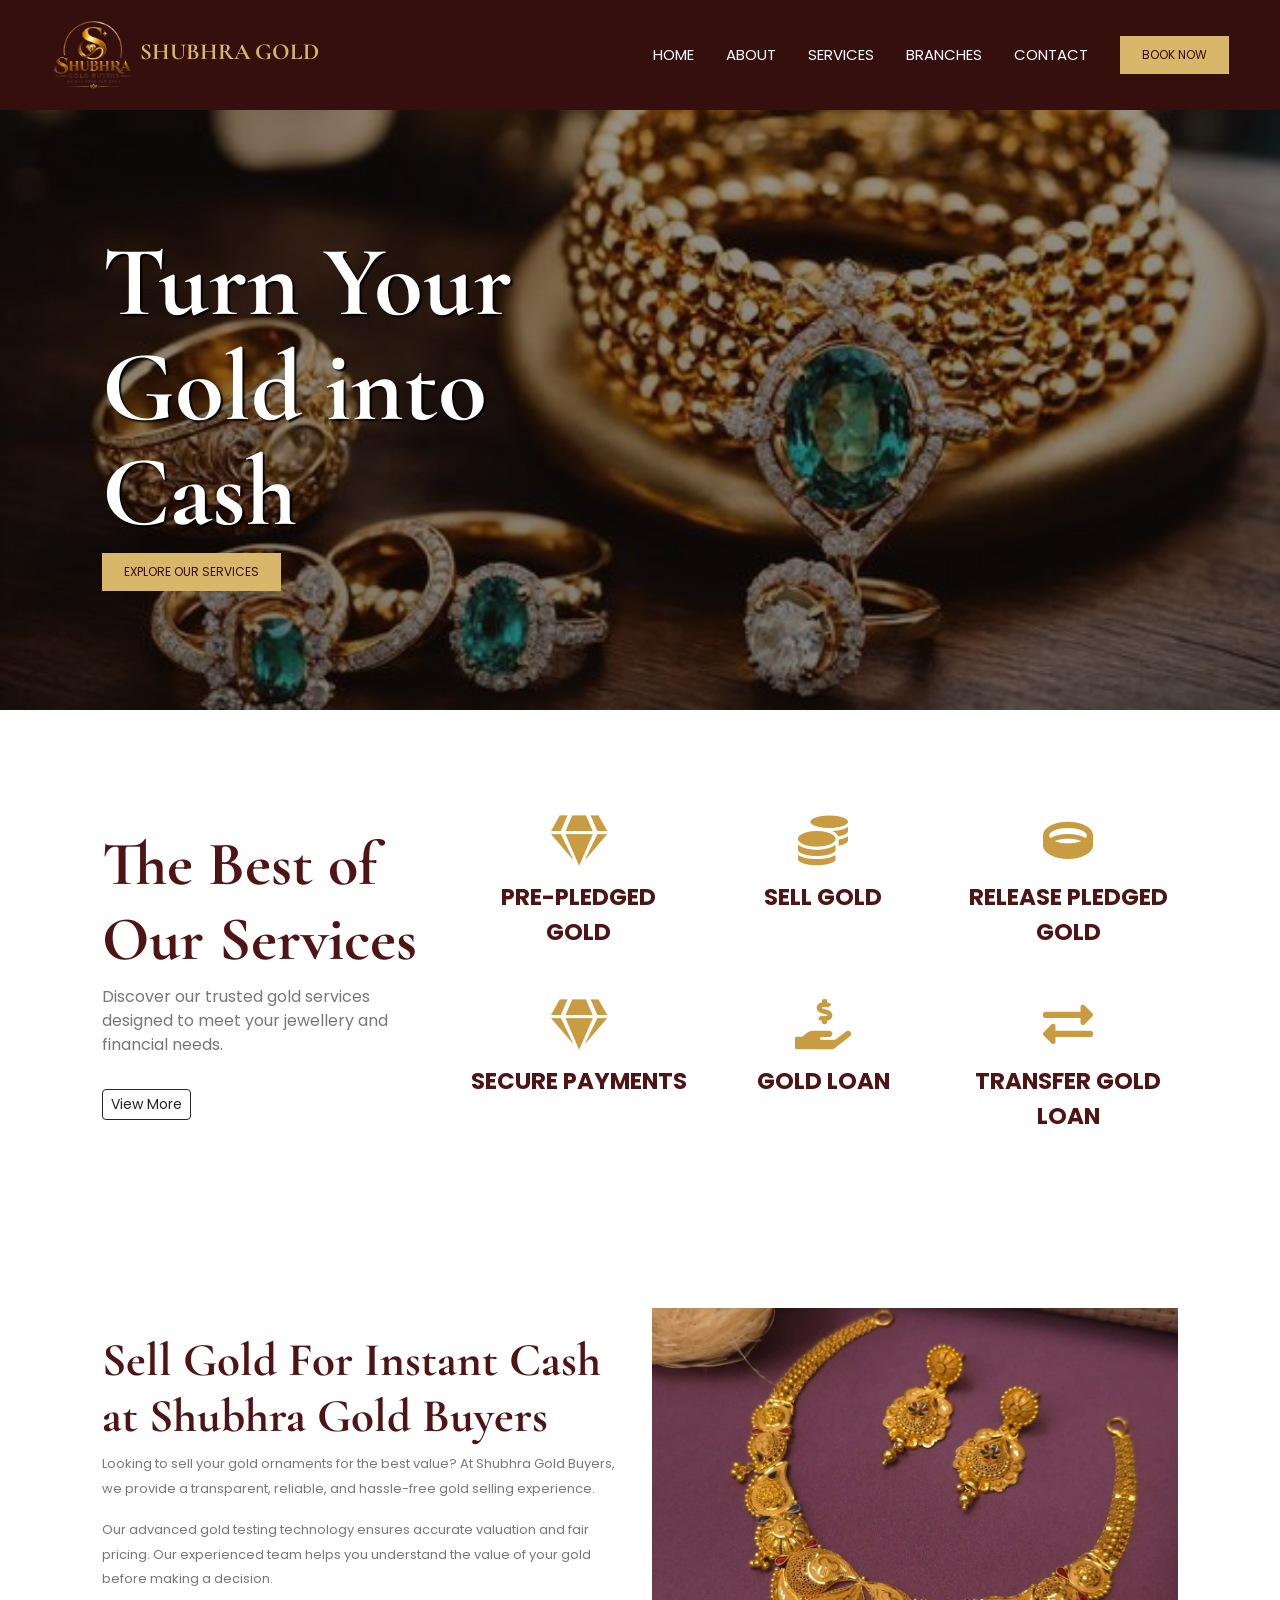
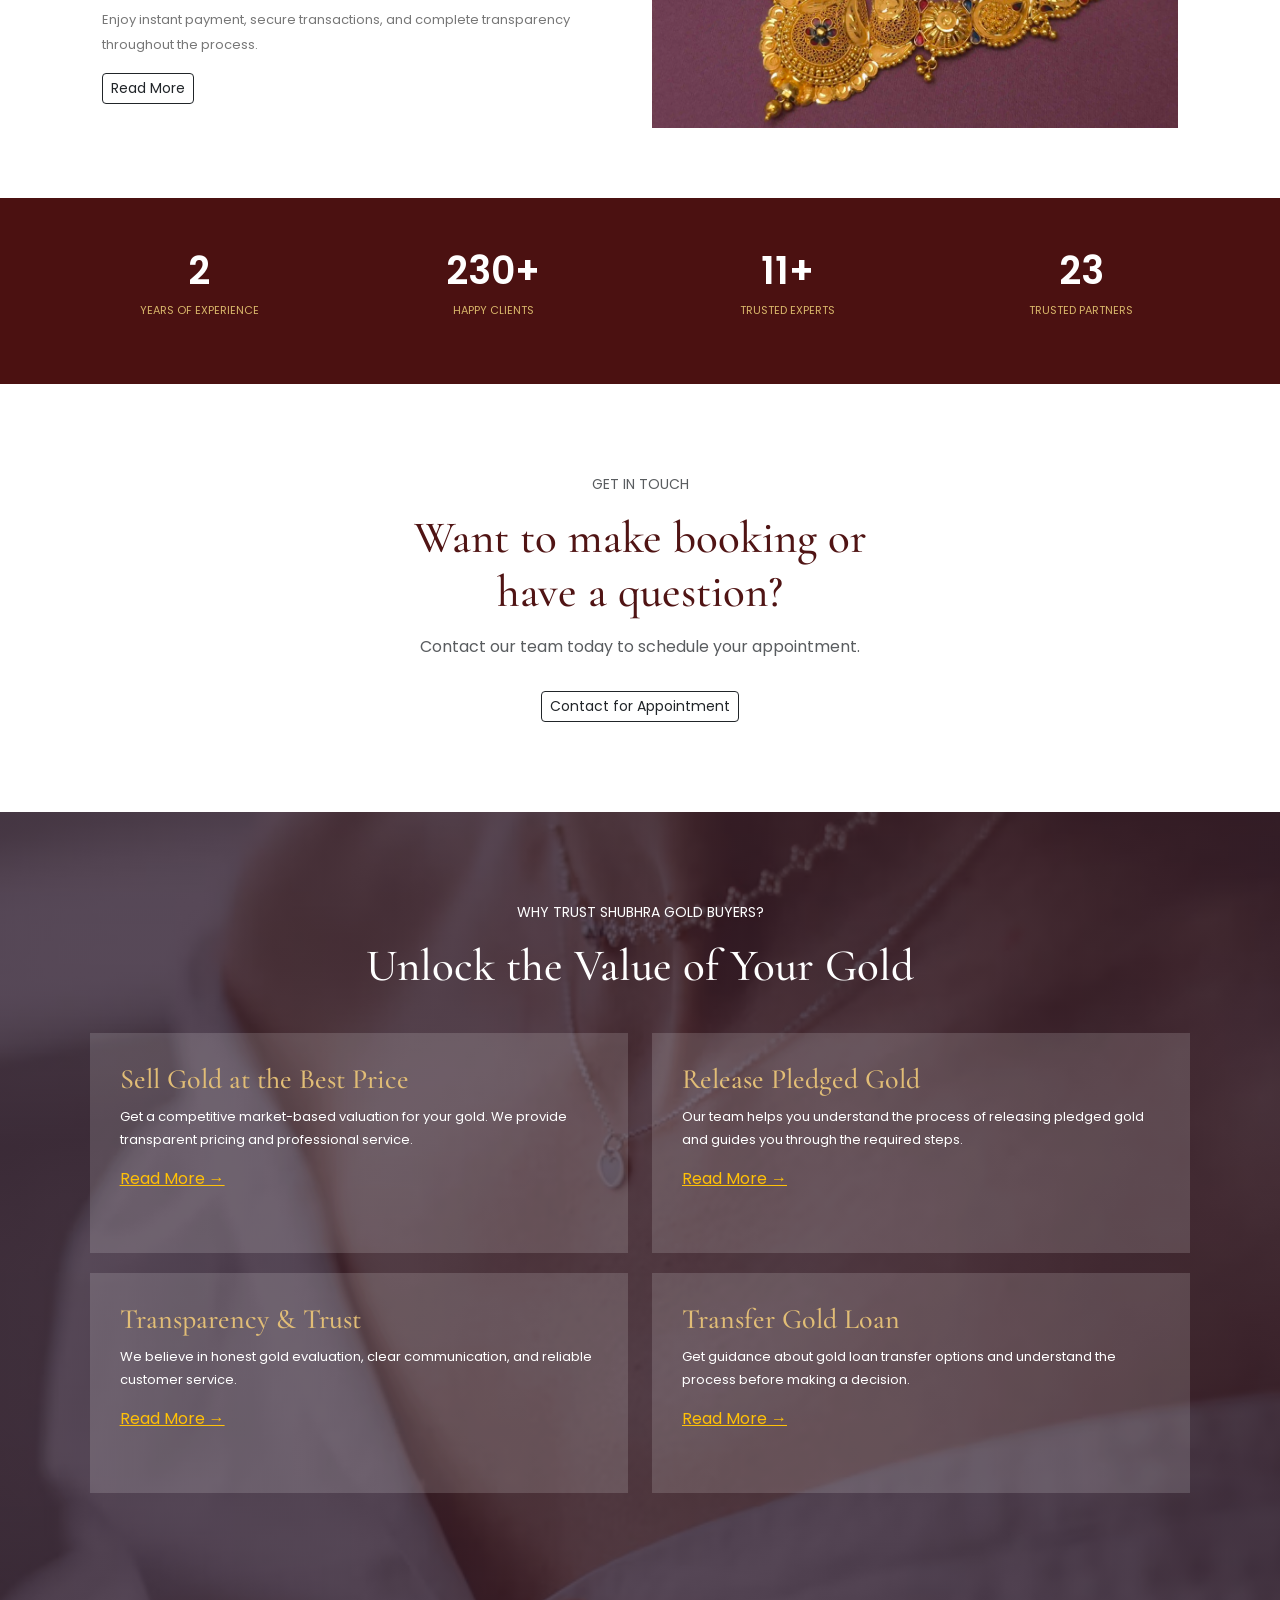
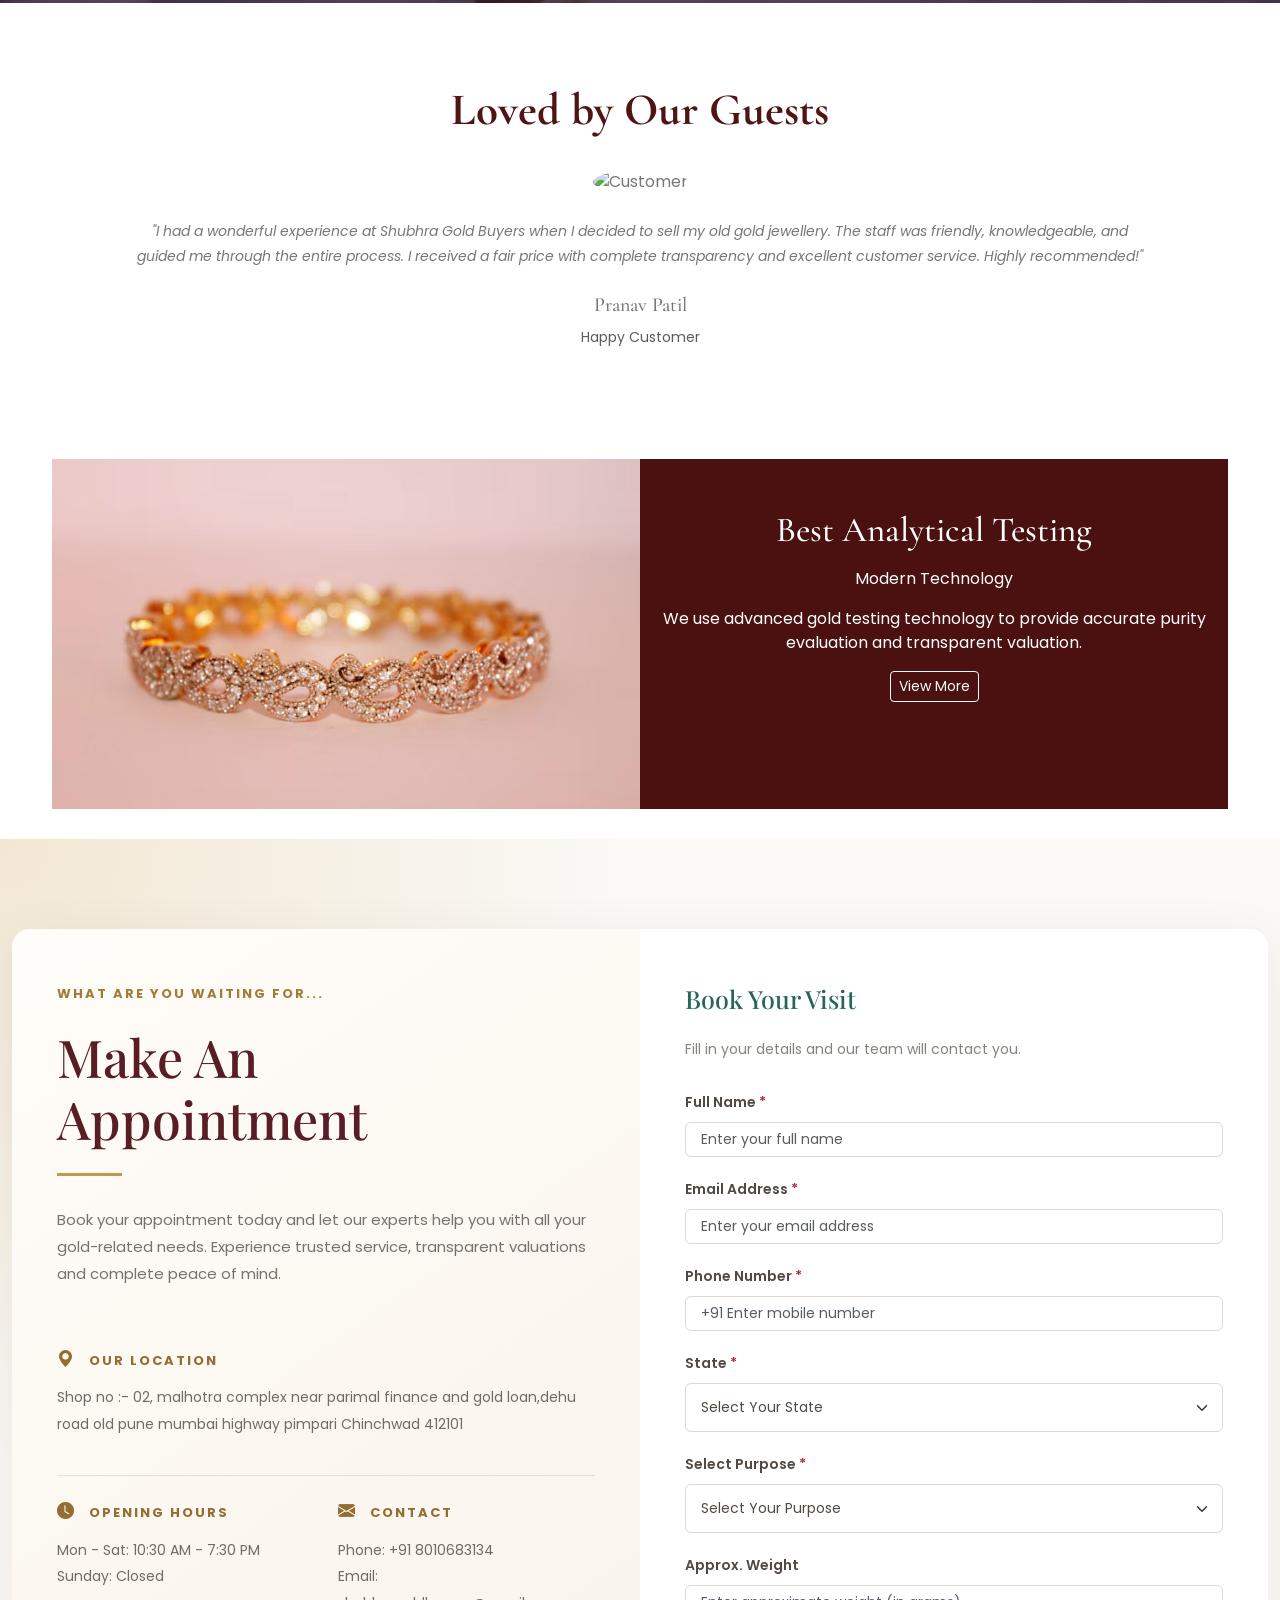
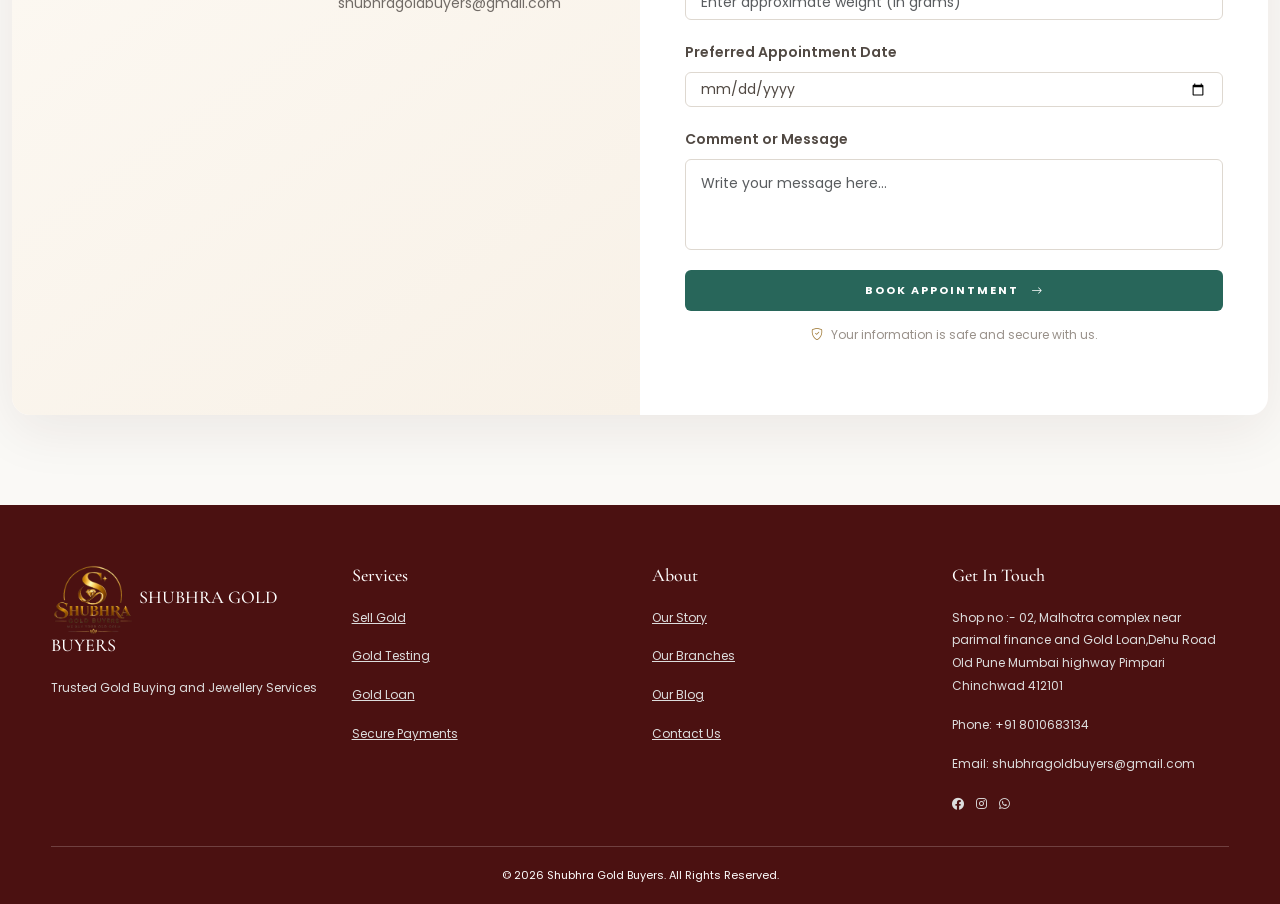
==== commit f0e79a9a: "Add files via upload" ====
--- a/index.html
+++ b/index.html
@@ -40,7 +40,7 @@
 <nav class="navbar navbar-expand-lg navbar-dark sticky-top">
 
     <a class="navbar-brand" href="index.html">
-        <img src="logo.png" height="70px"> SHUBHRA GOLD BUYERS
+        <img src="logo.png" height="70px"> SHUBHRA GOLD
     </a>
 
     <button class="navbar-toggler" type="button"
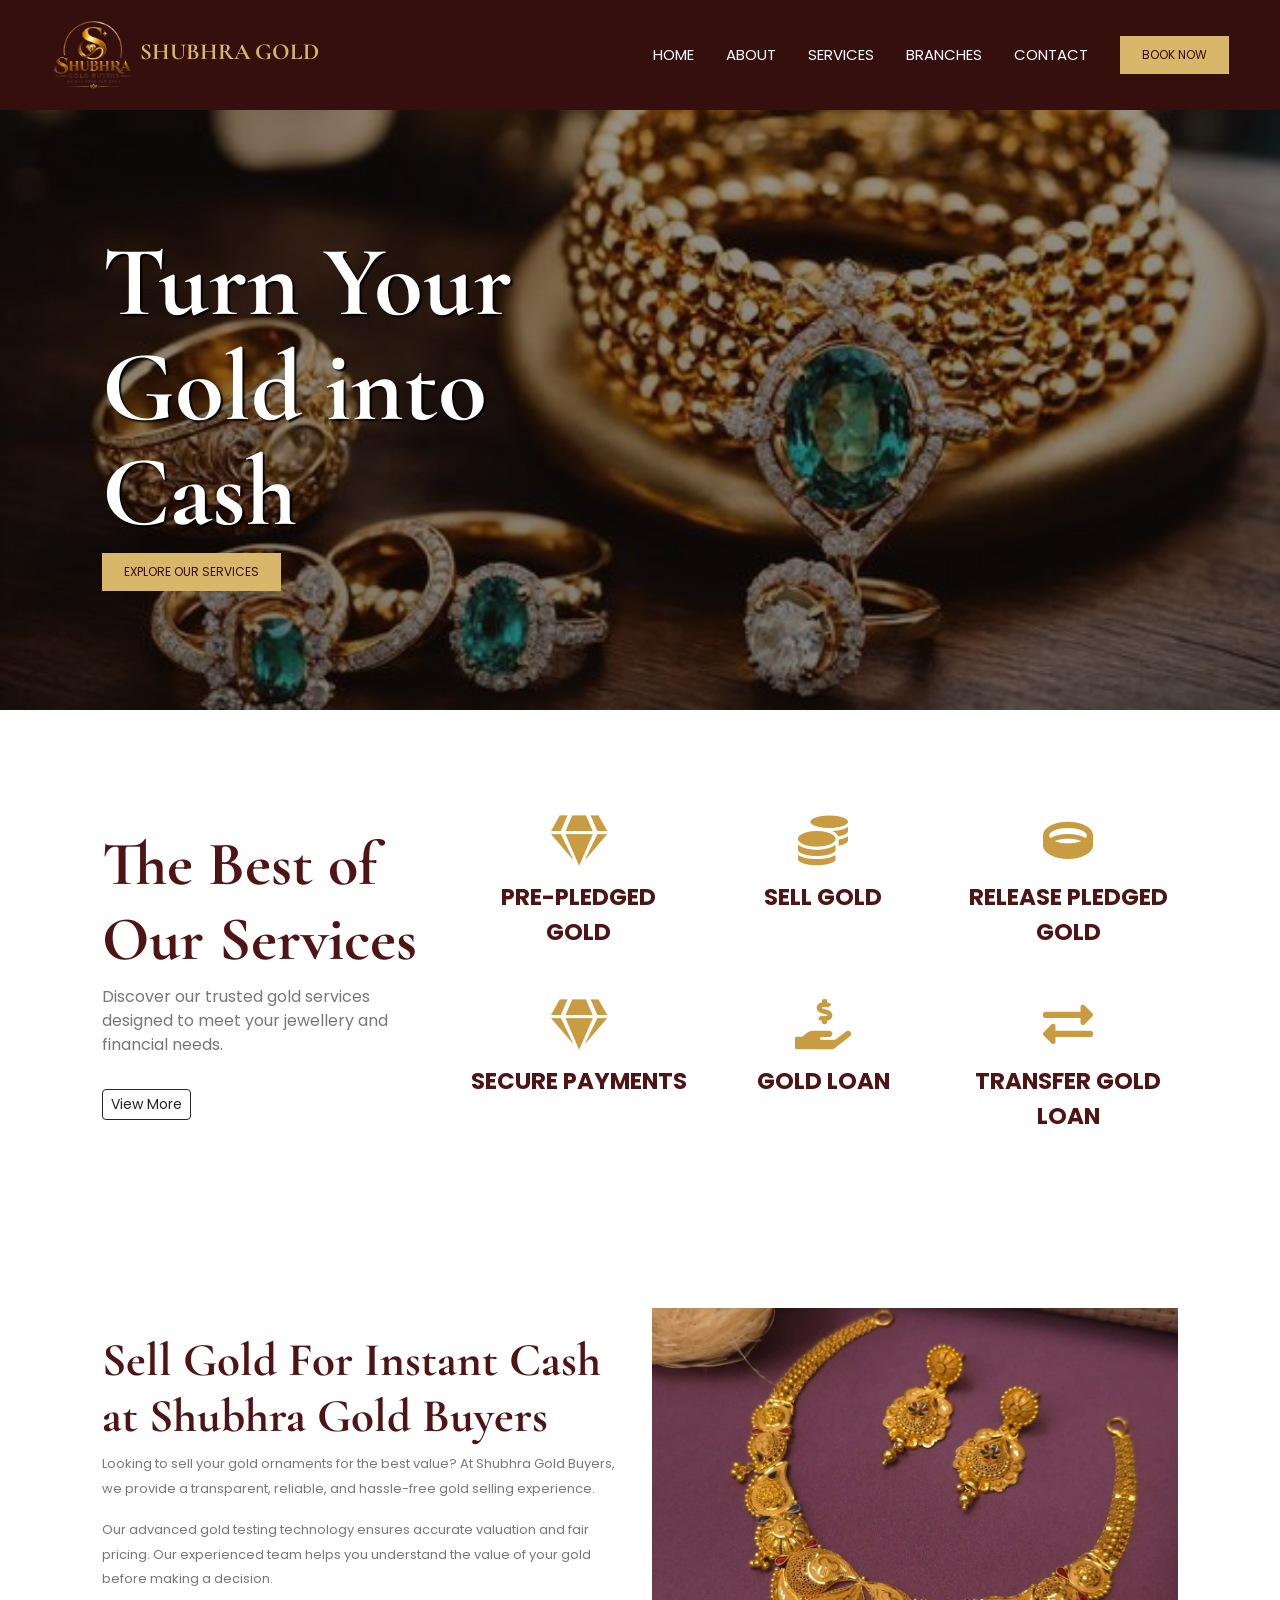
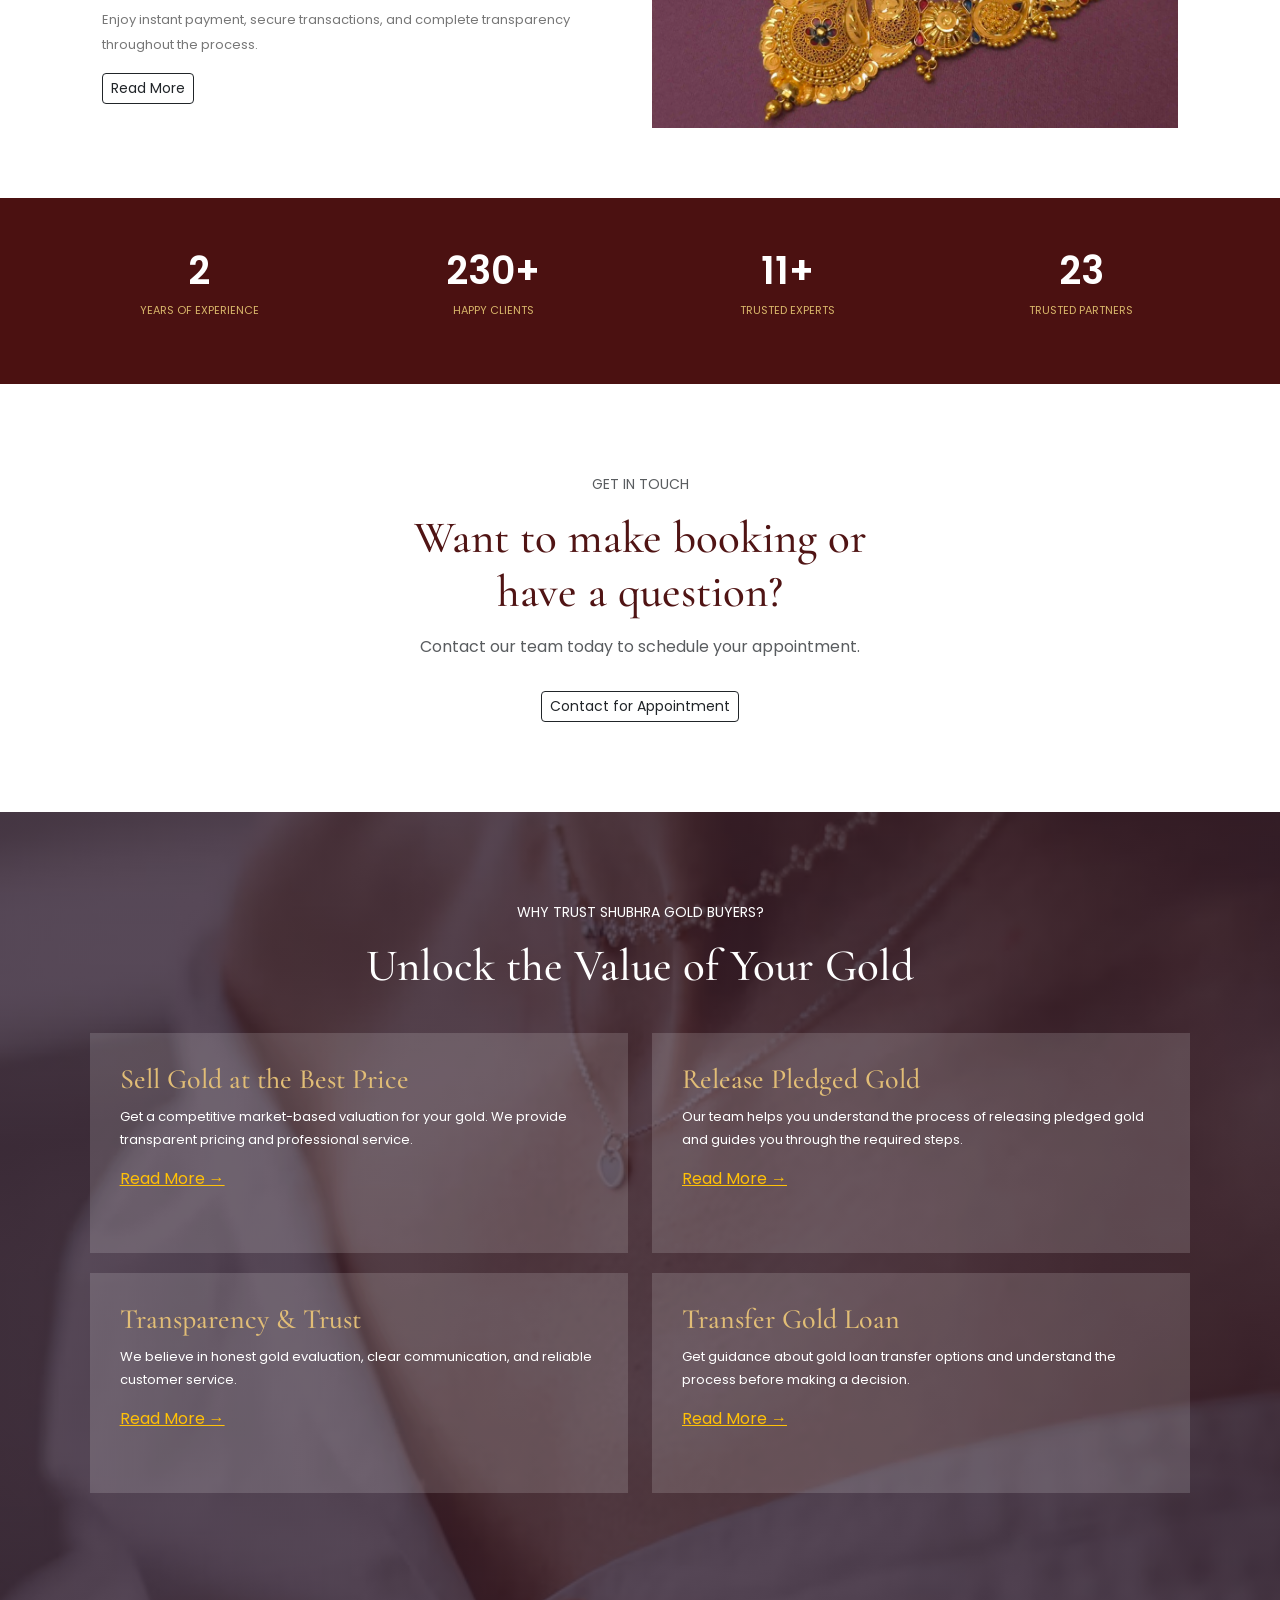
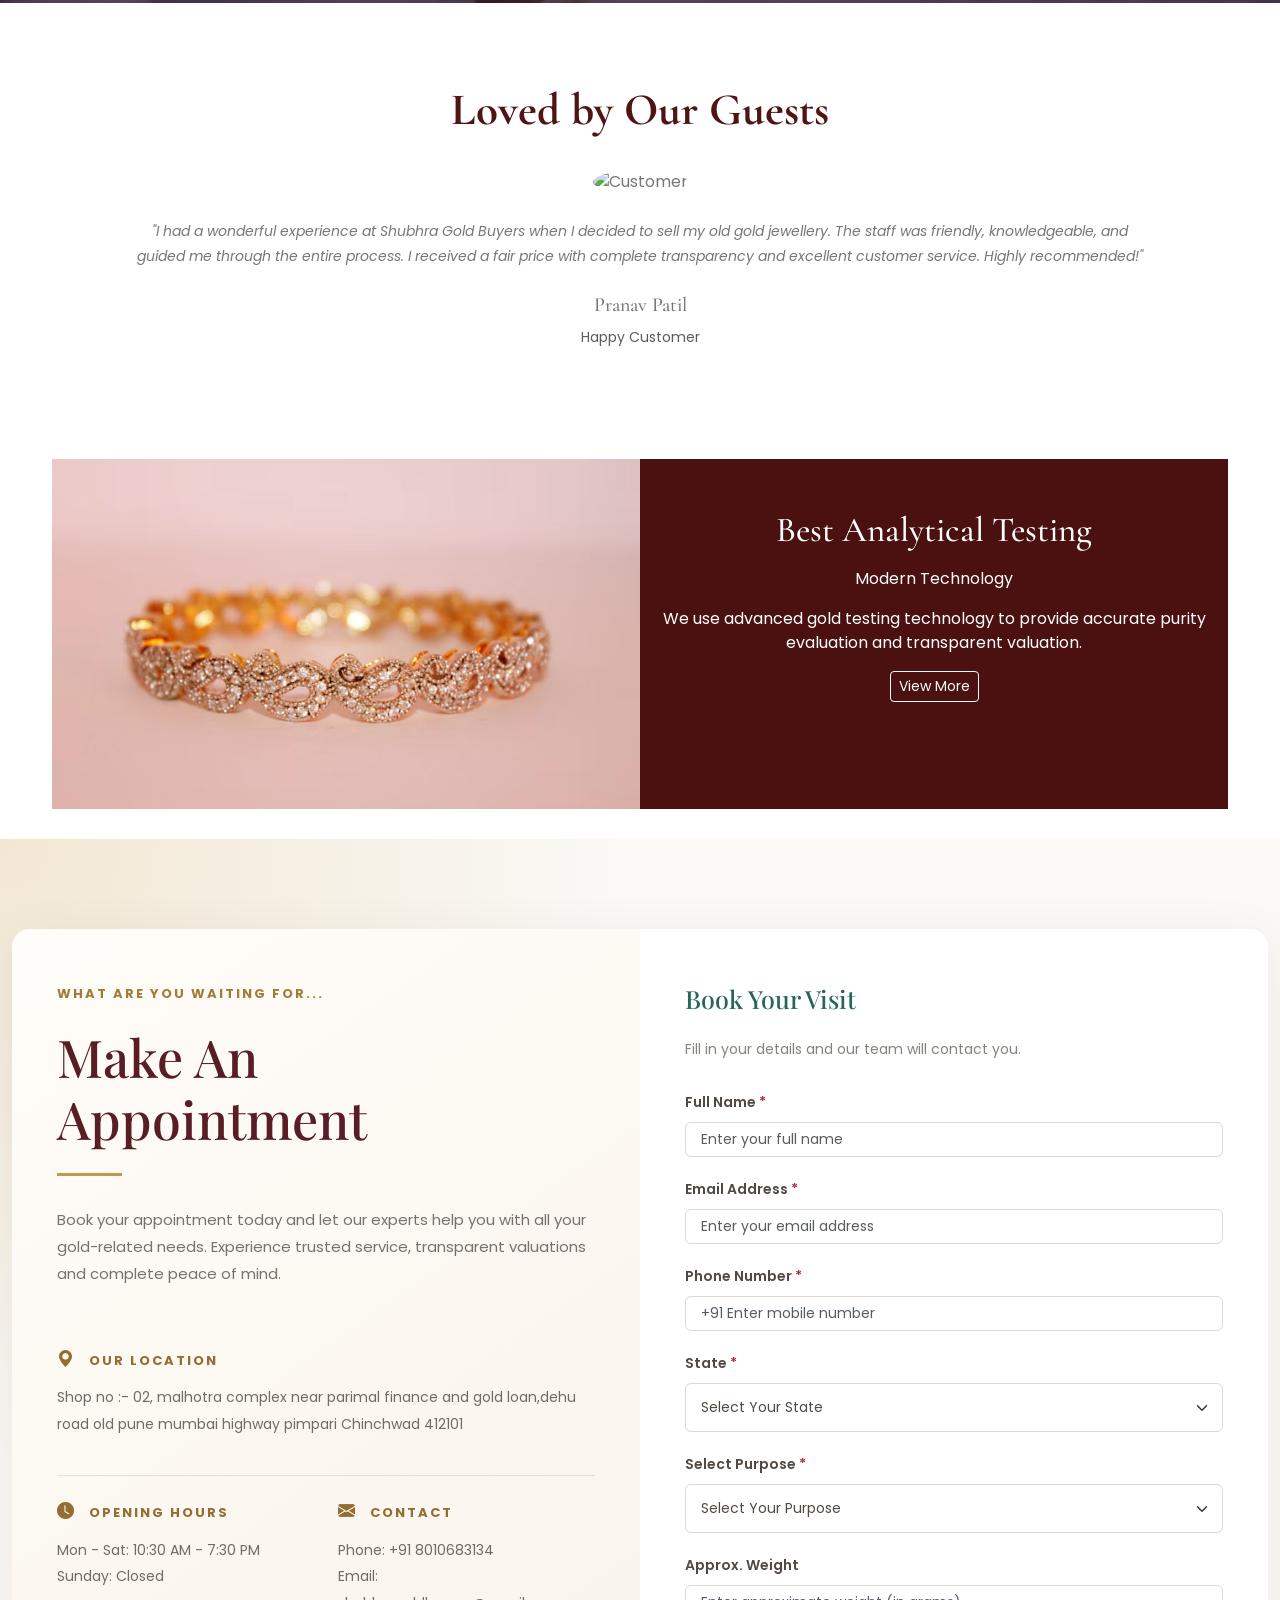
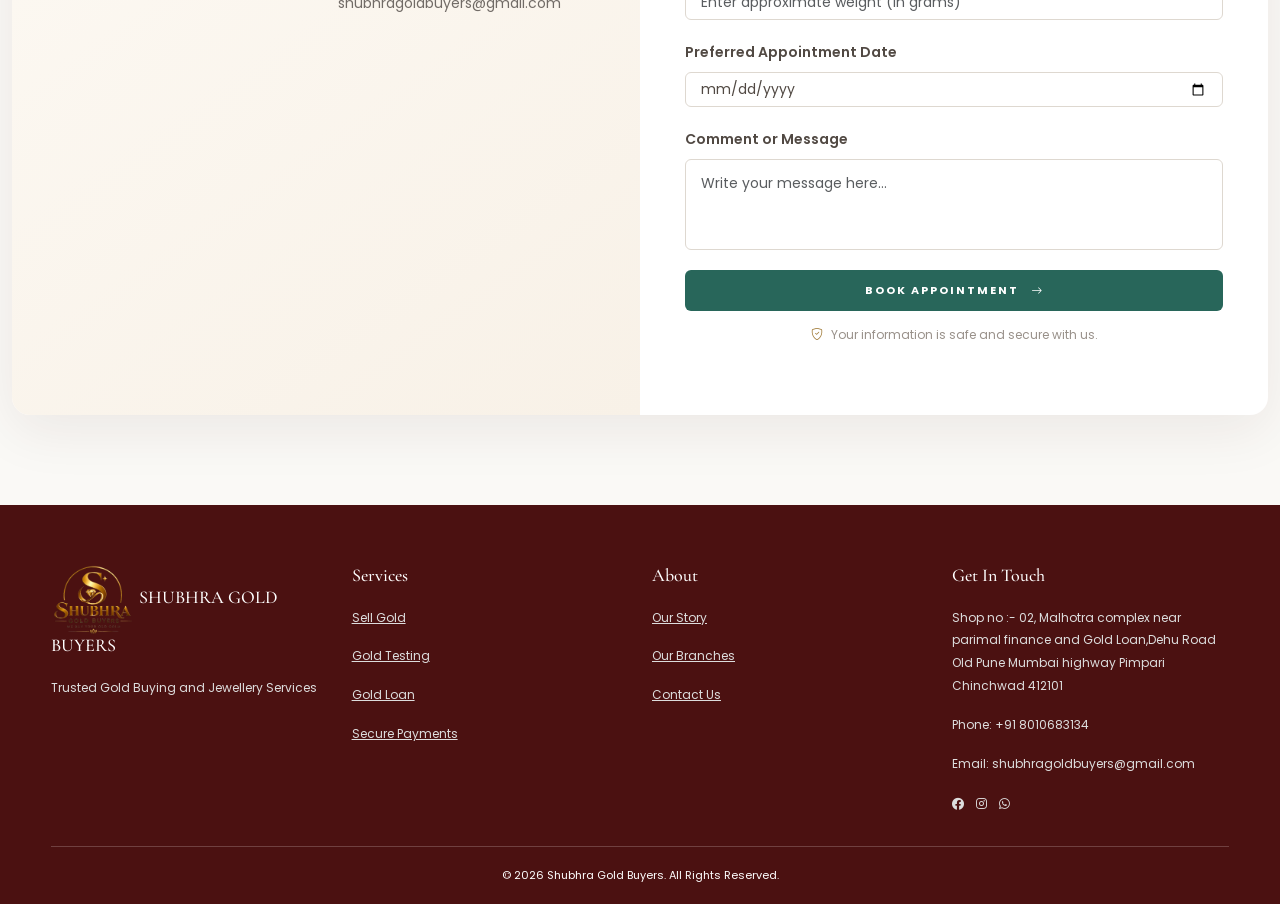
==== commit 9cf35181: "Add files via upload" ====
--- a/index.html
+++ b/index.html
@@ -643,7 +643,7 @@
 
             <p><a href="about.html">Our Story</a></p>
             <p><a href="branches.html">Our Branches</a></p>
-            <p><a href="blog.html">Our Blog</a></p>
+            <!-- <p><a href="blog.html">Our Blog</a></p> -->
             <p><a href="contact.html">Contact Us</a></p>
 
         </div>
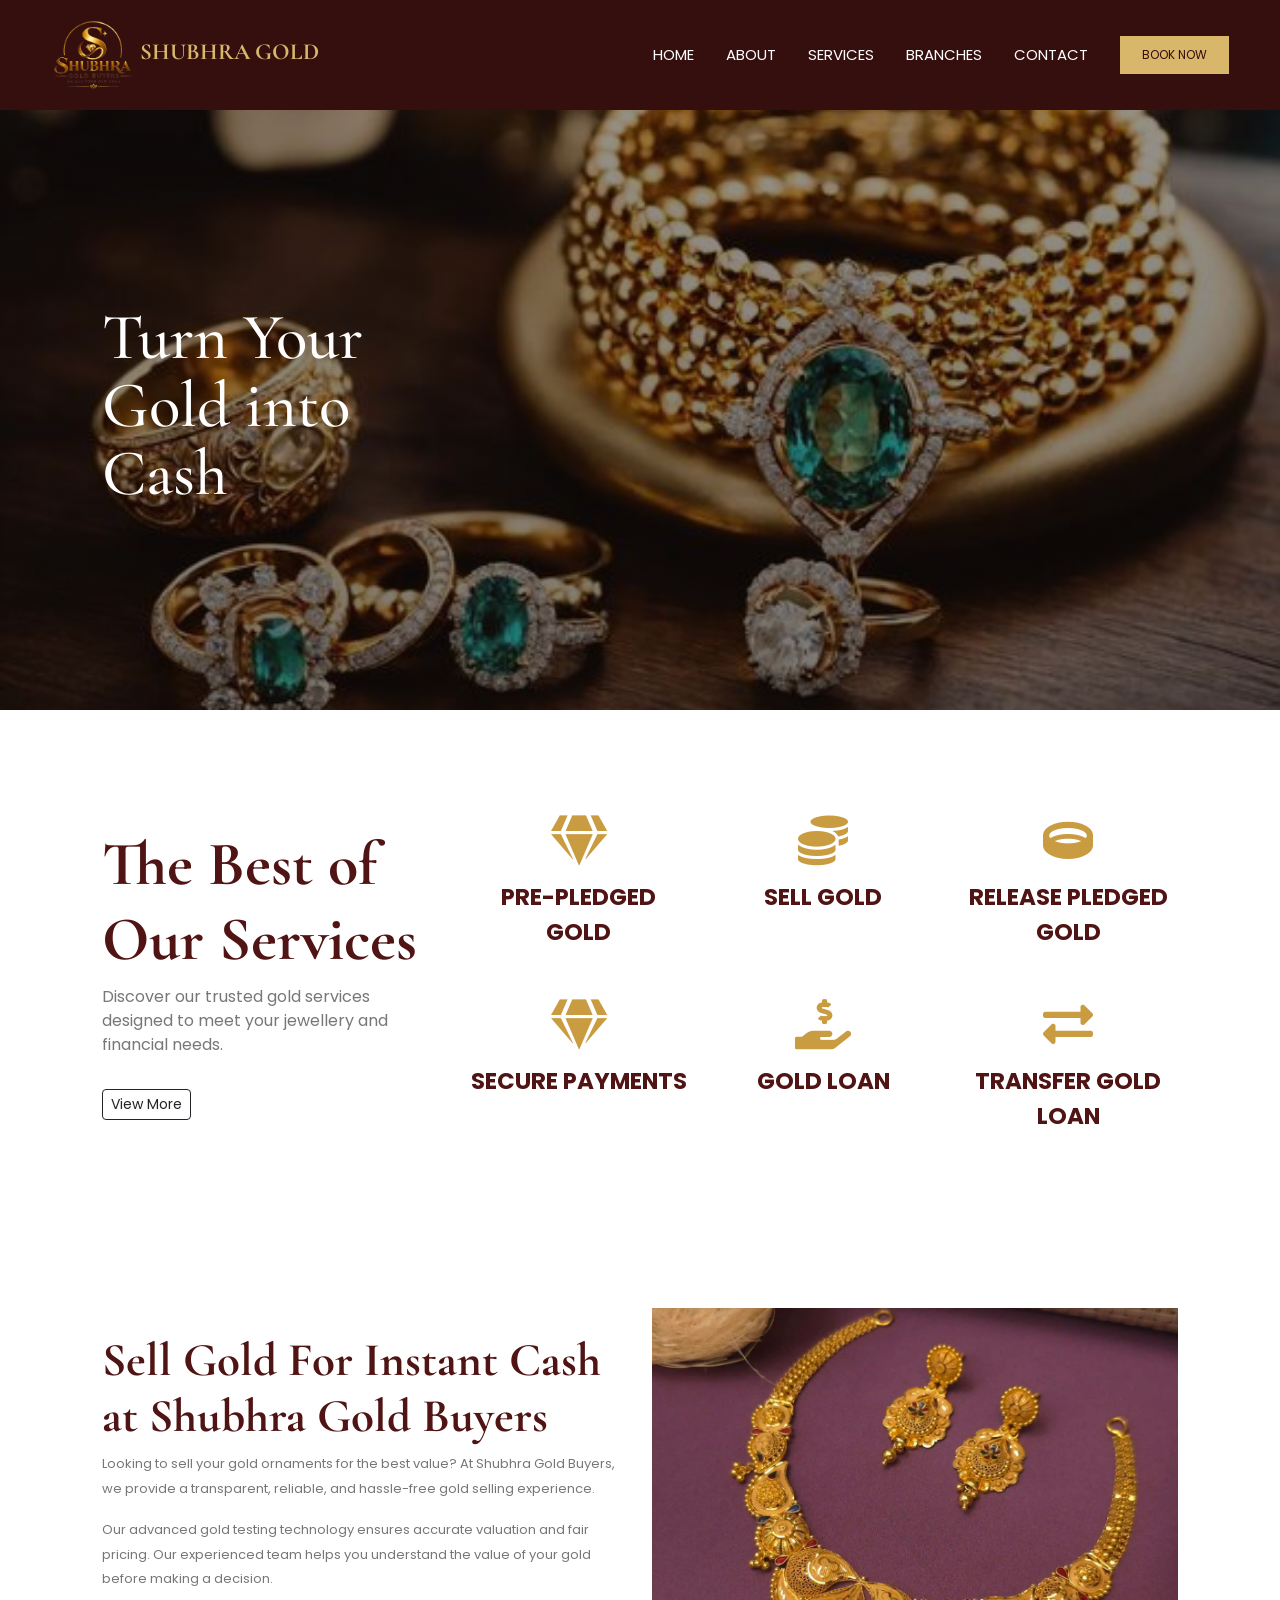
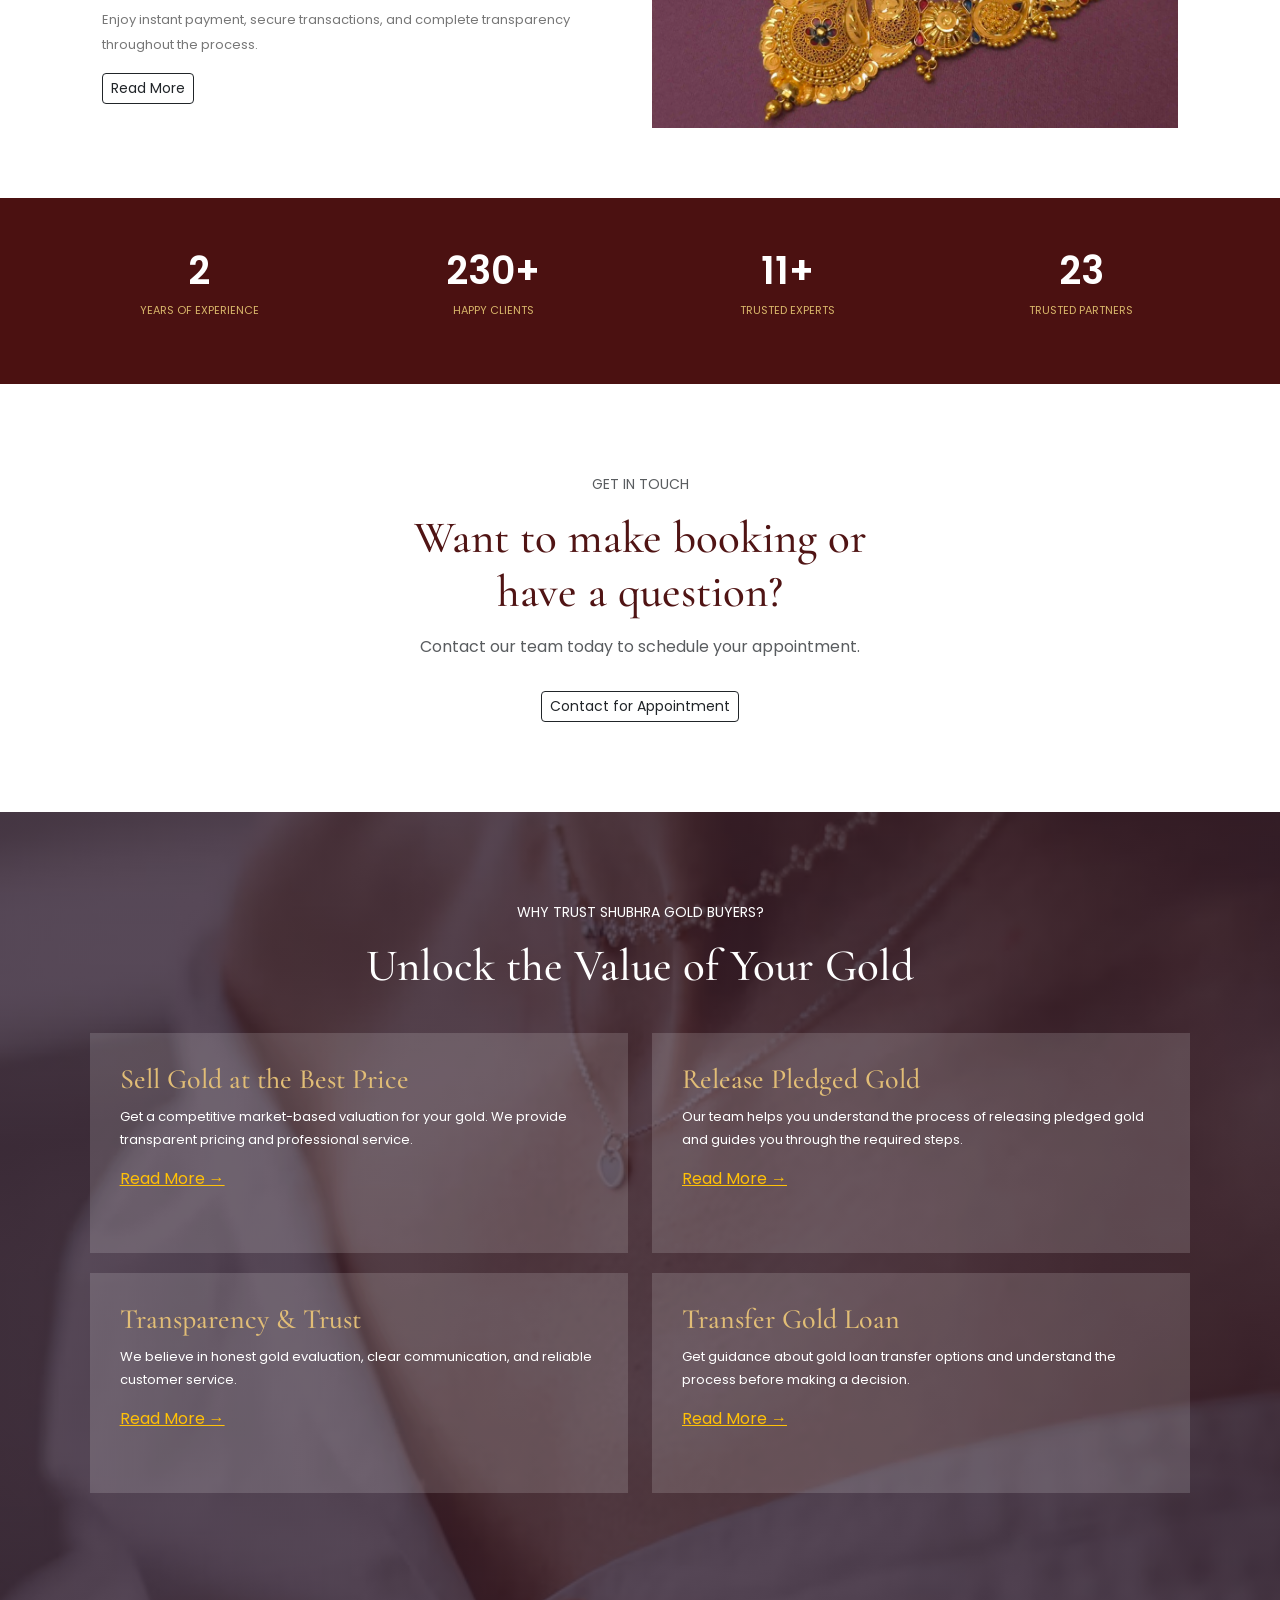
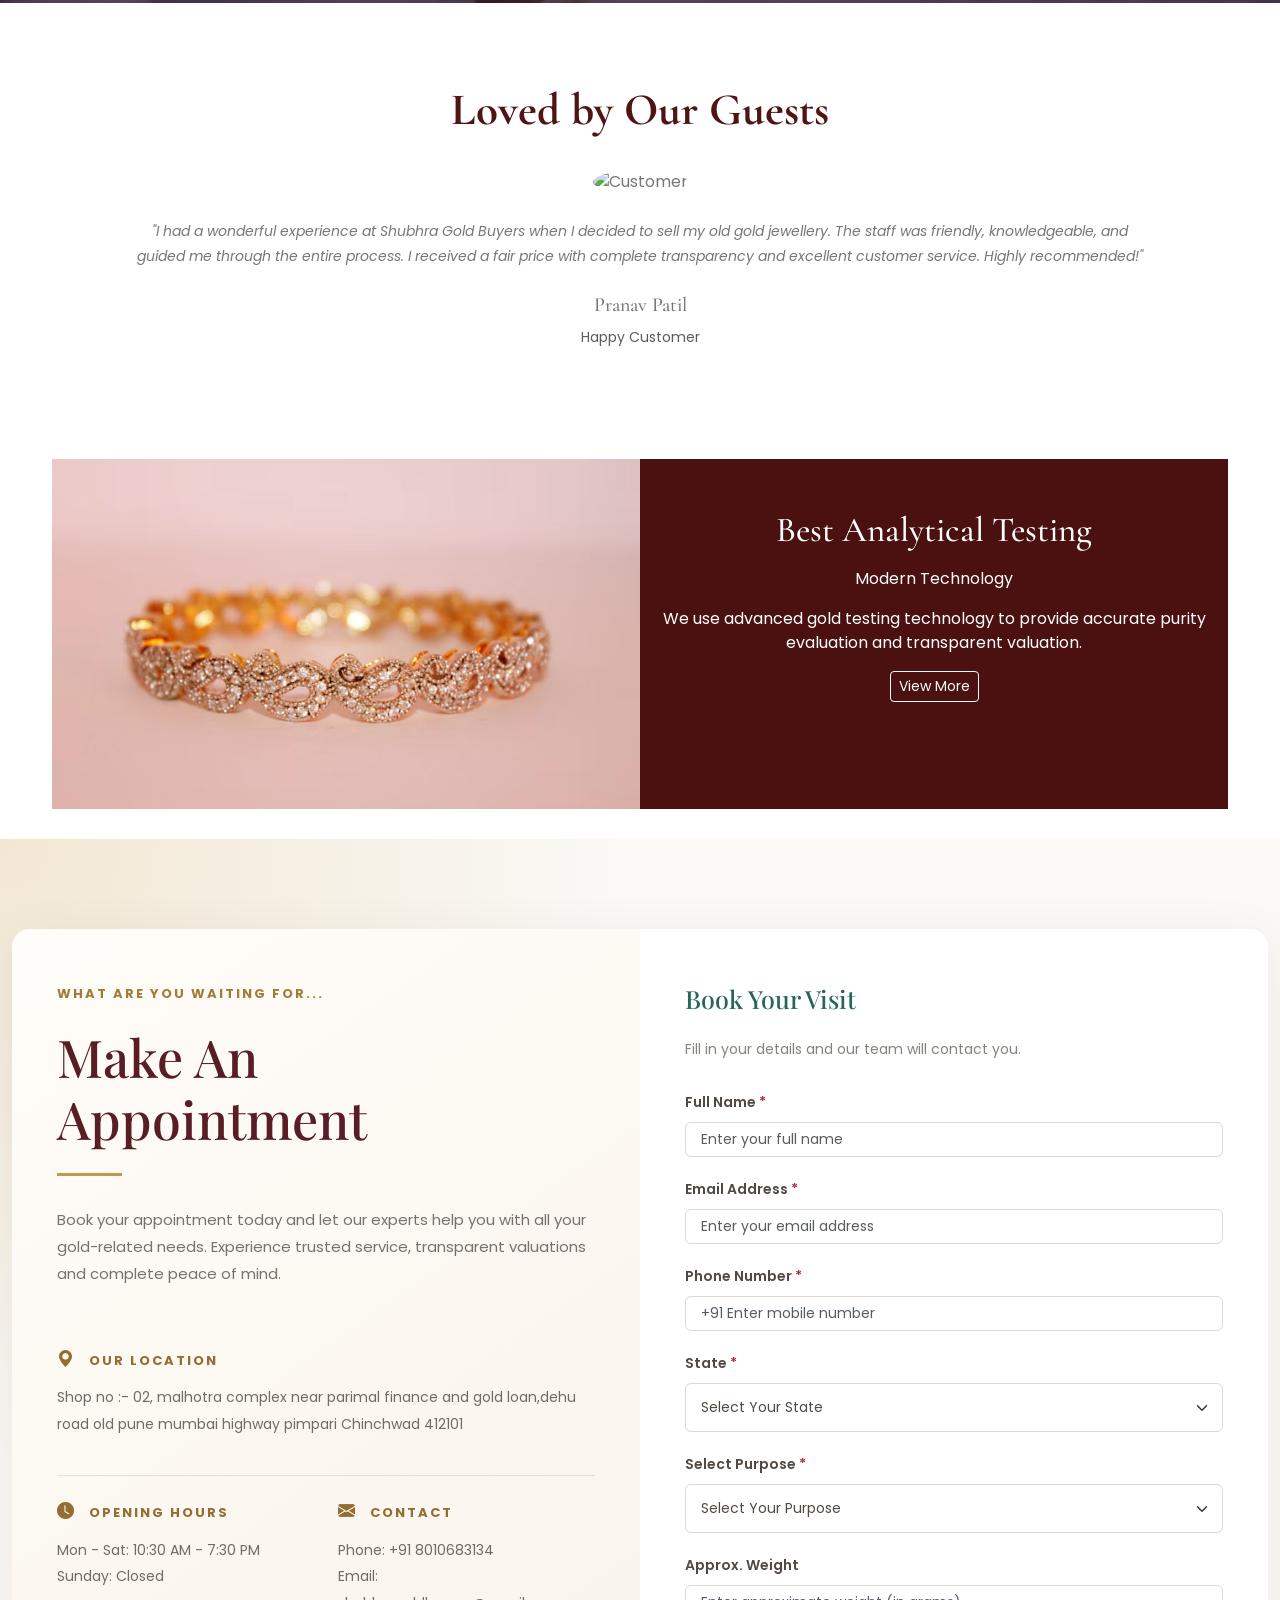
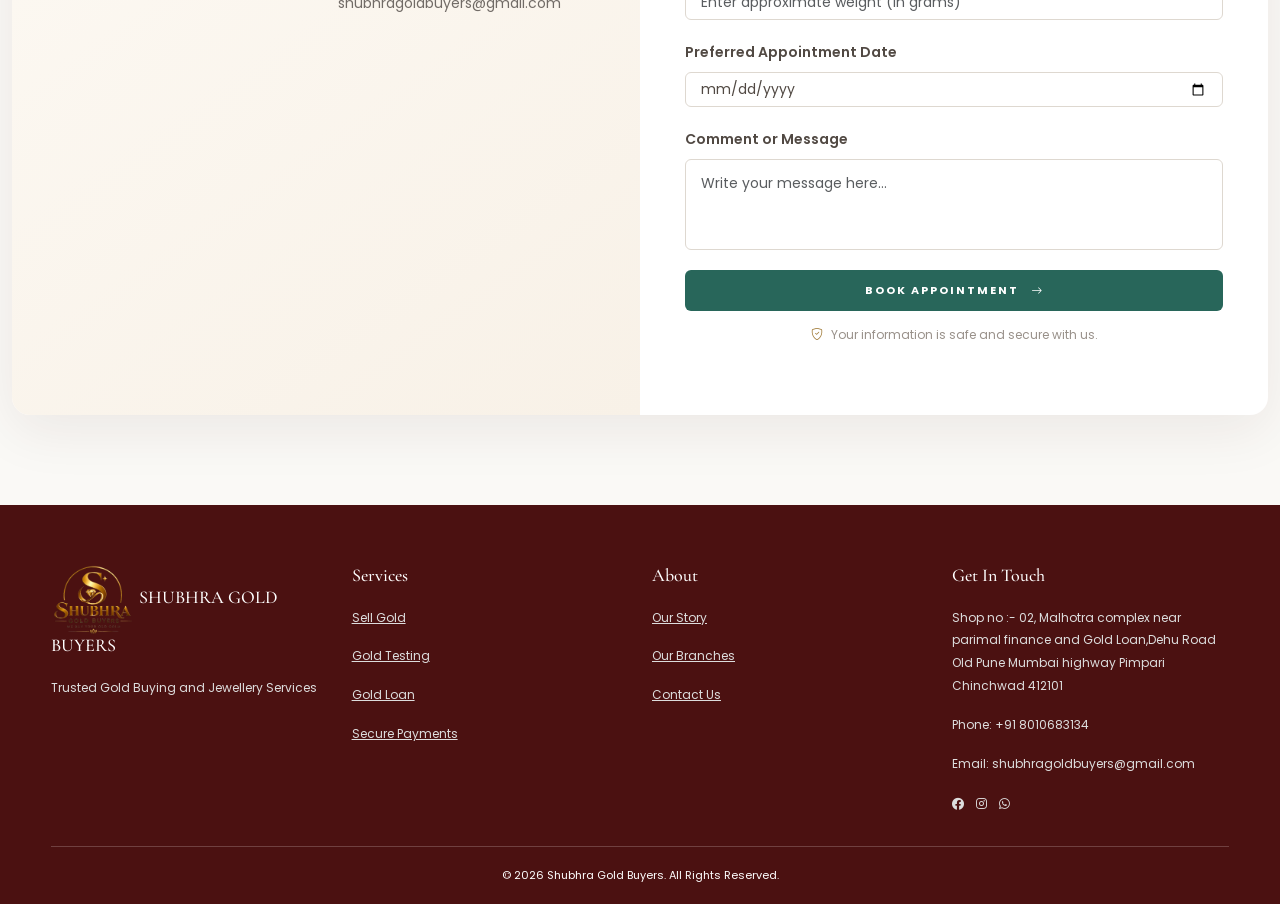
==== commit b366ebd0: "Add files via upload" ====
--- a/index.html
+++ b/index.html
@@ -67,14 +67,14 @@
 <!-- HERO -->
 <section class="hero">
     <div>
-        <h1 style="font-size: 100px;font-weight: bold;text-shadow: 2px 2px 2px black;">Turn Your<br>Gold into<br>Cash</h1>
+        <h1>Turn Your<br>Gold into<br>Cash</h1>
 
         <!-- <p>
             Experience secure and reliable gold selling with modern technology,
             trusted gold valuation, and transparent service.
         </p> -->
 
-        <a href="#services" class="btn btn-gold">Explore Our Services</a>
+        <!-- <a href="#services" class="btn btn-gold">Explore Our Services</a> -->
     </div>
 </section>
 
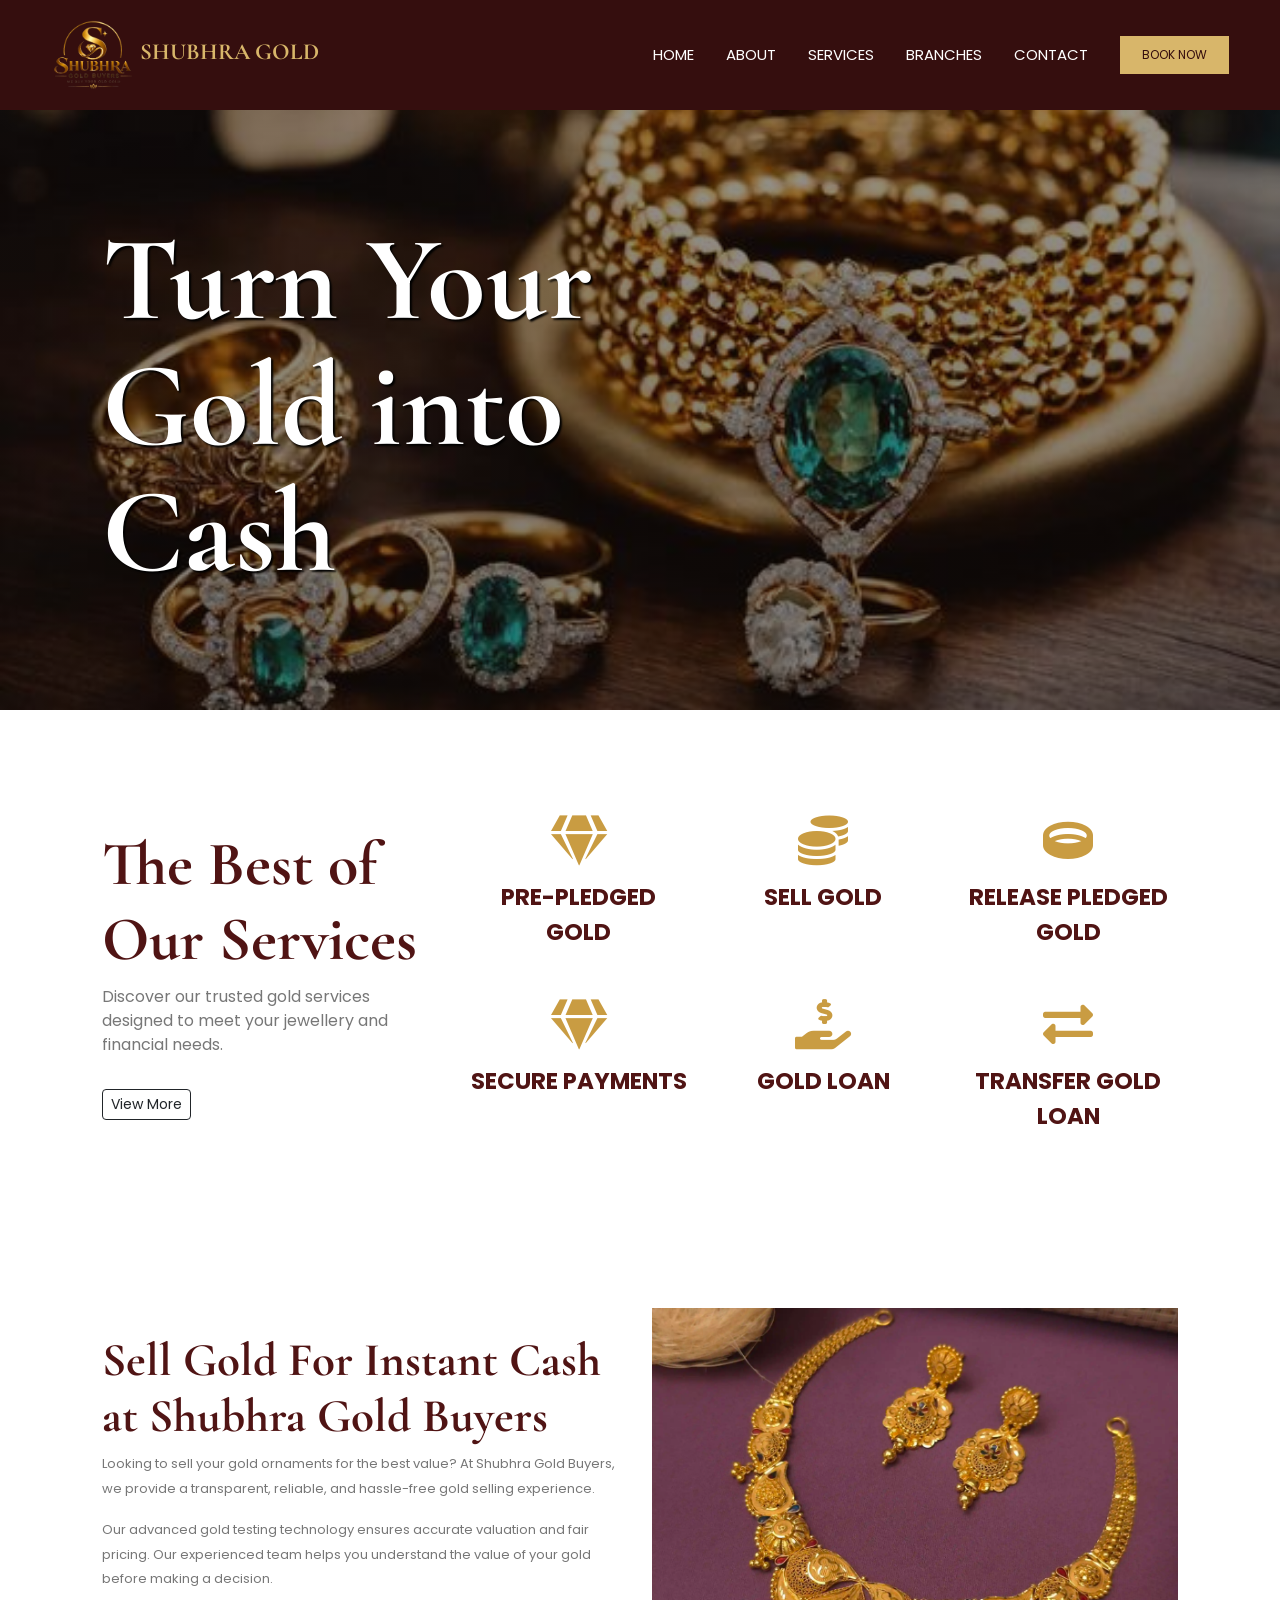
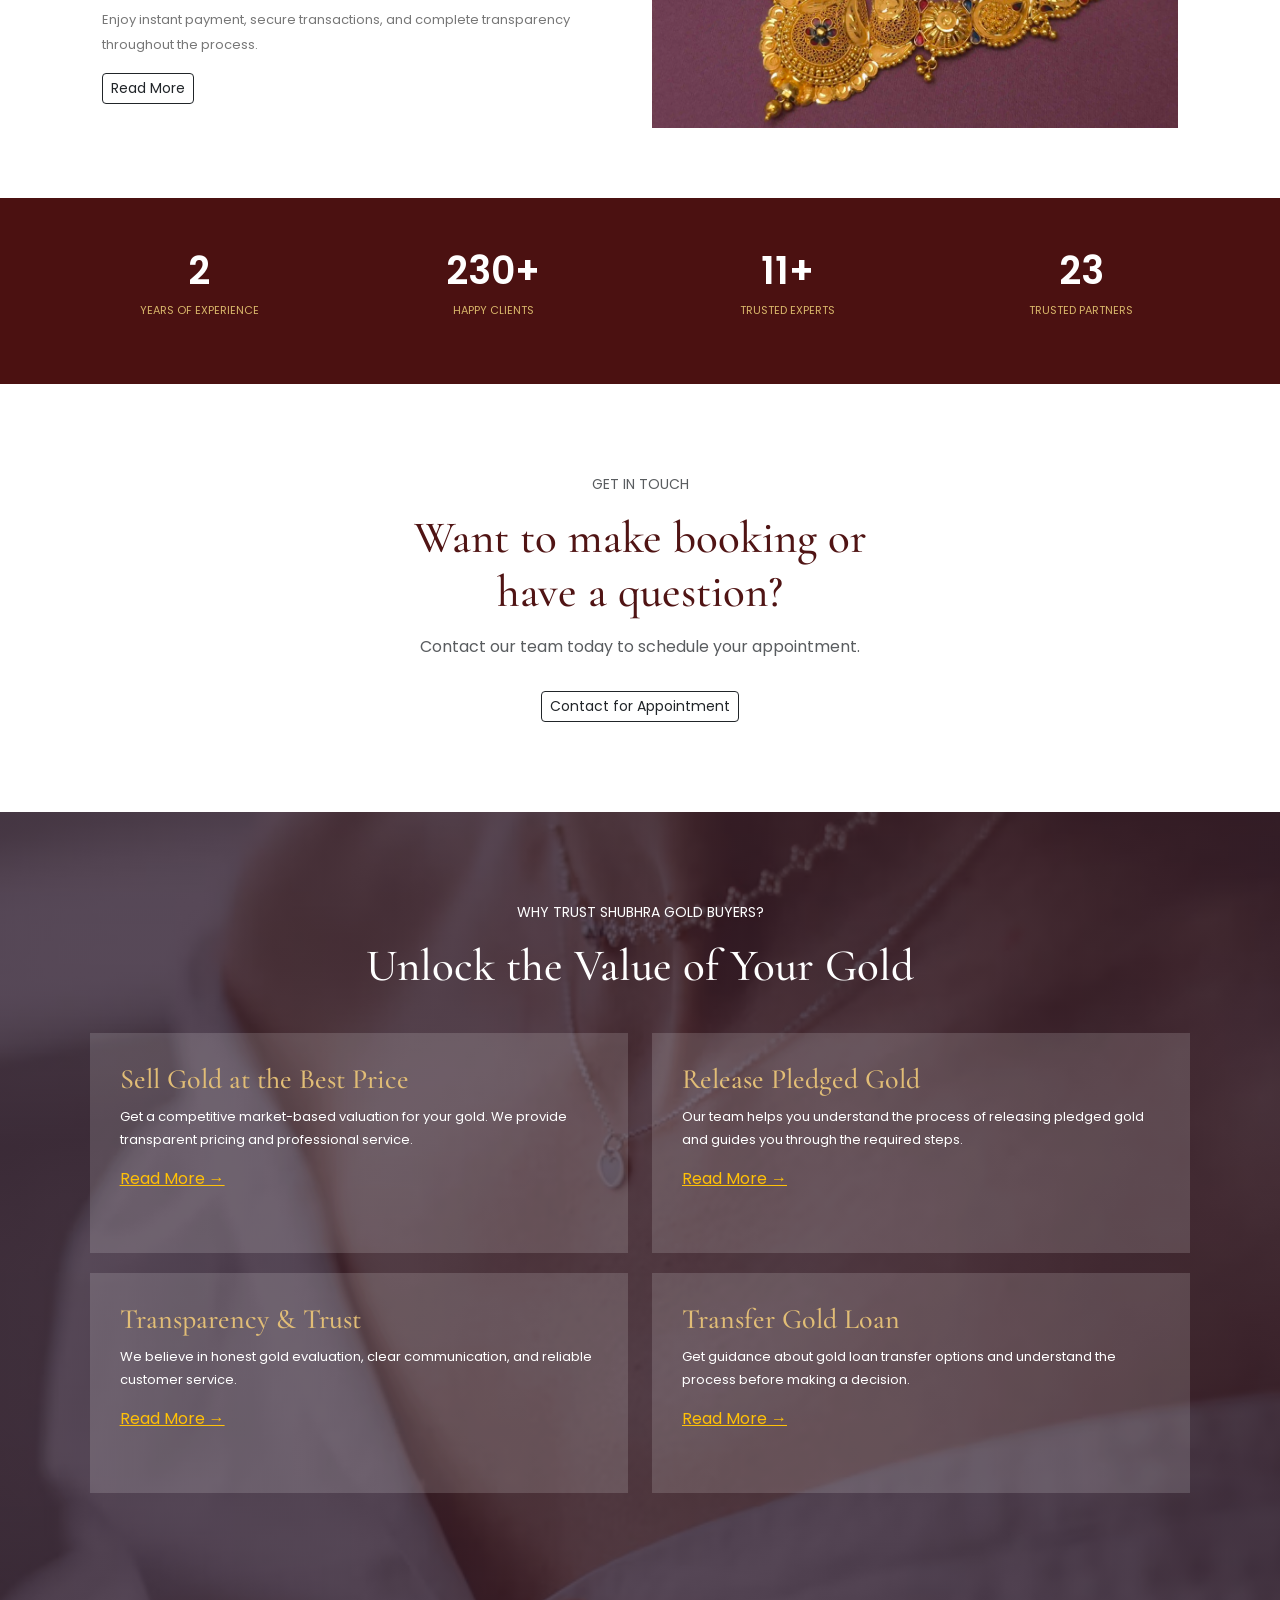
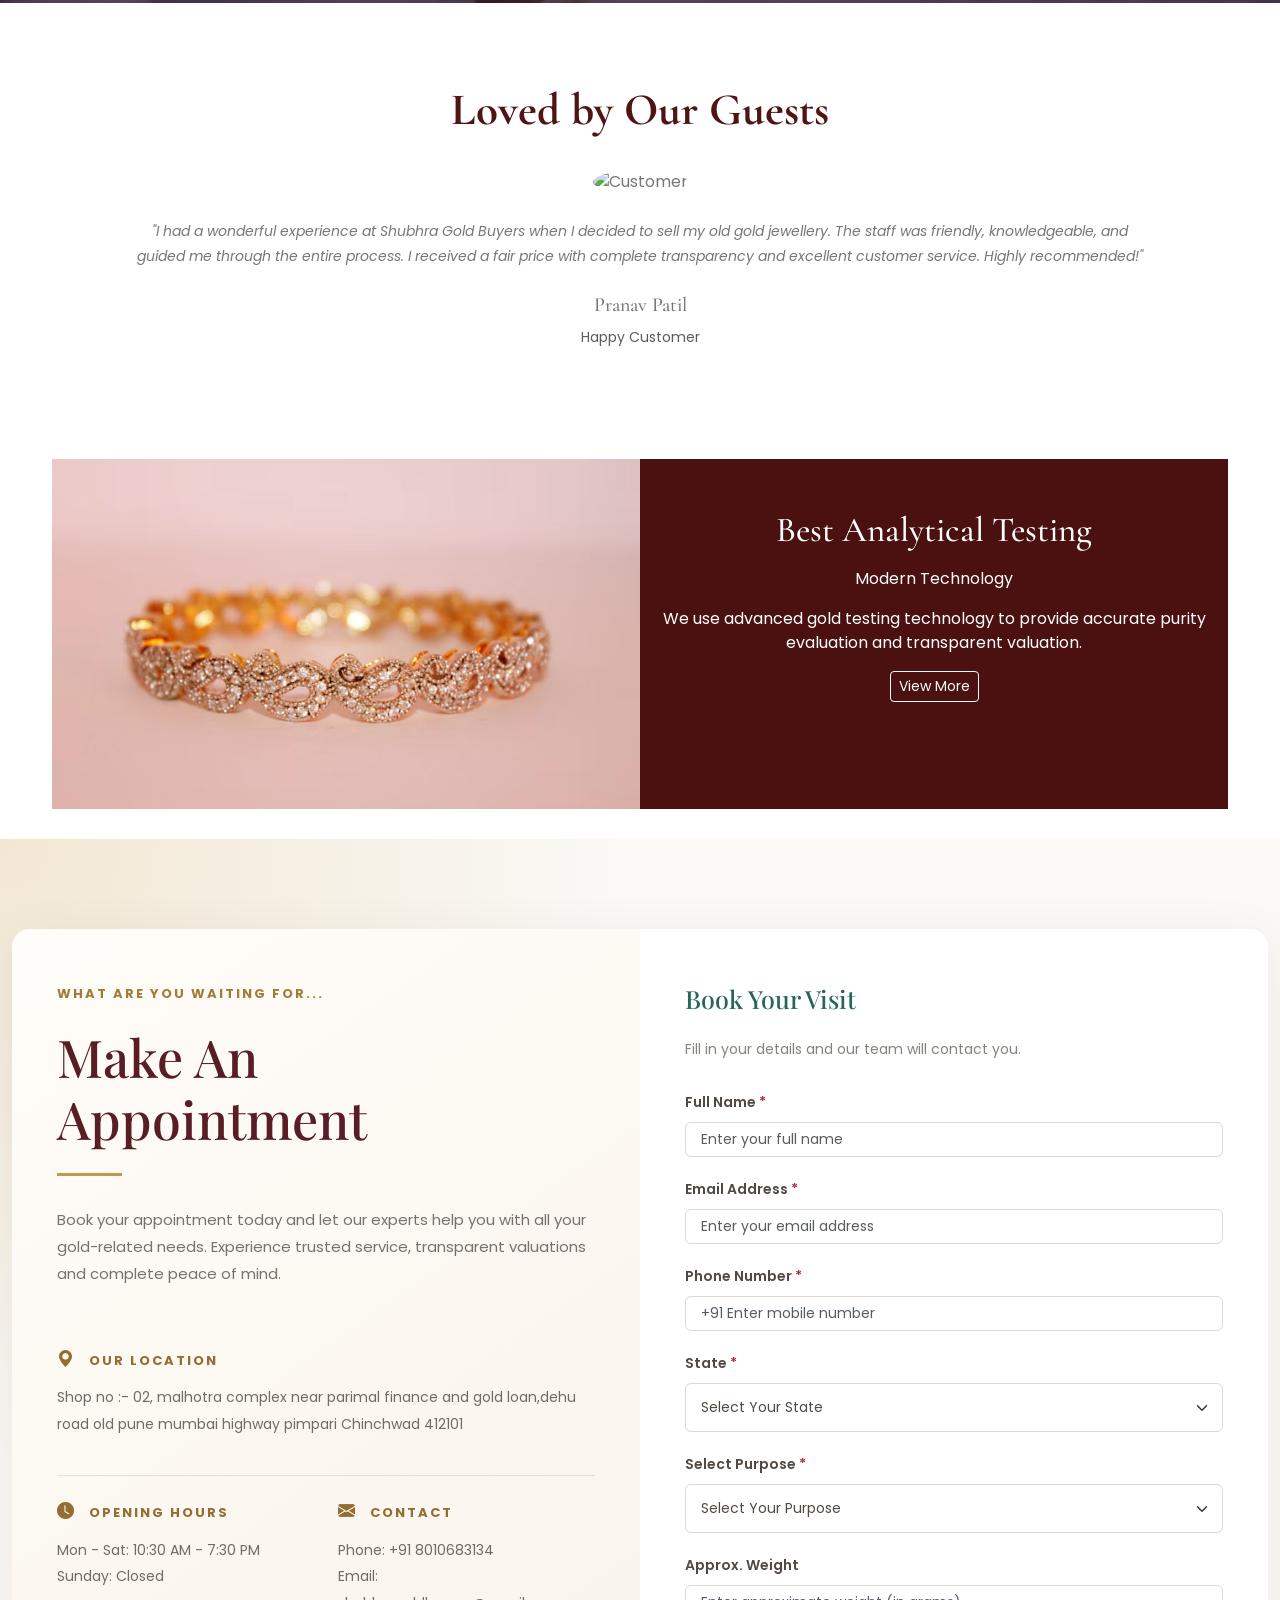
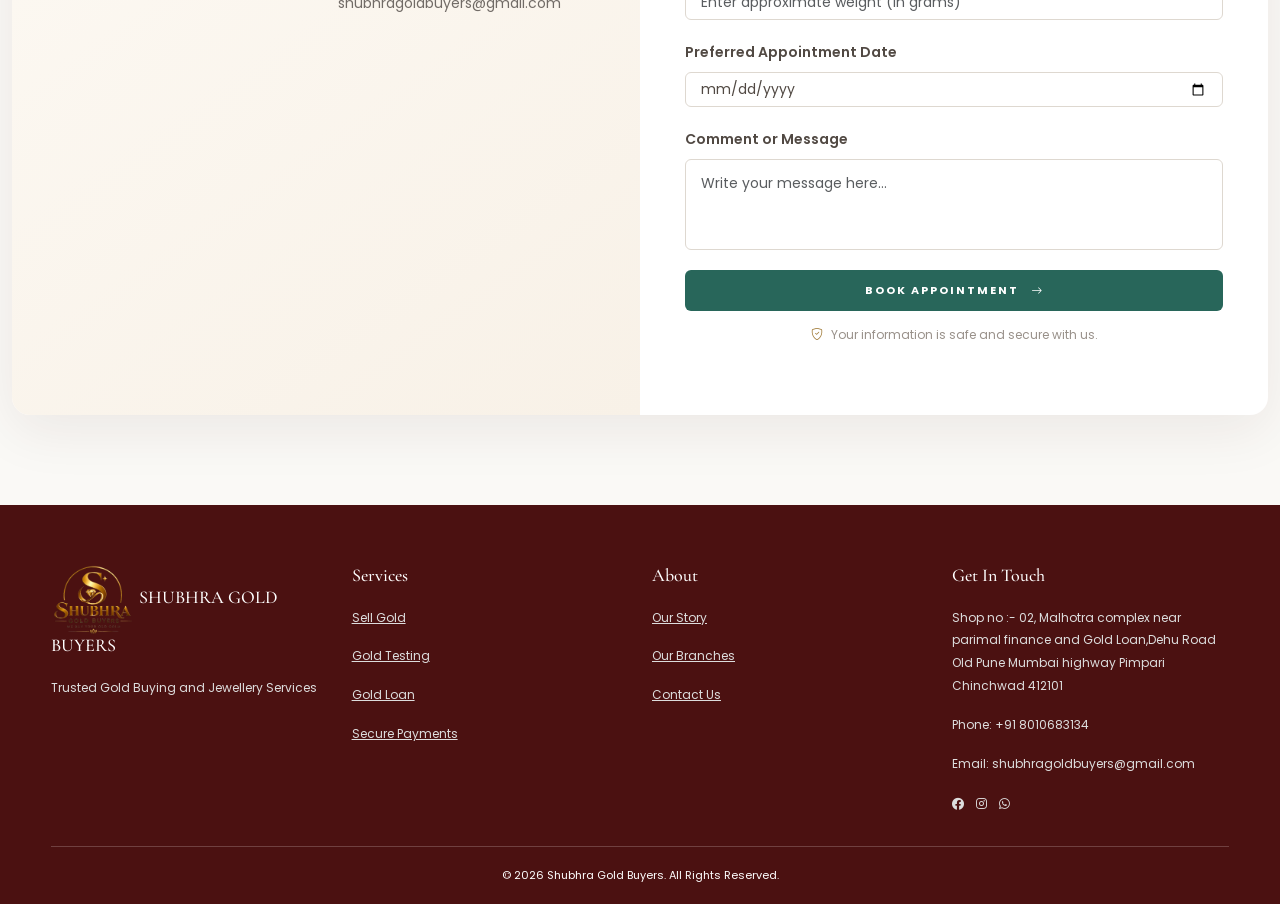
==== commit edf5dc28: "Add files via upload" ====
--- a/index.html
+++ b/index.html
@@ -67,7 +67,7 @@
 <!-- HERO -->
 <section class="hero">
     <div>
-        <h1>Turn Your<br>Gold into<br>Cash</h1>
+        <h1 style="font-size: 120px;">Turn Your<br>Gold into<br>Cash</h1>
 
         <!-- <p>
             Experience secure and reliable gold selling with modern technology,
--- a/styles.css
+++ b/styles.css
@@ -66,8 +66,10 @@
         }
 
         .hero h1 {
-            font-size: 65px;
             line-height: 1.05;
+            font-size: 100px;
+            font-weight: bold;
+            text-shadow: 2px 2px 2px black;
         }
 
         .hero p {
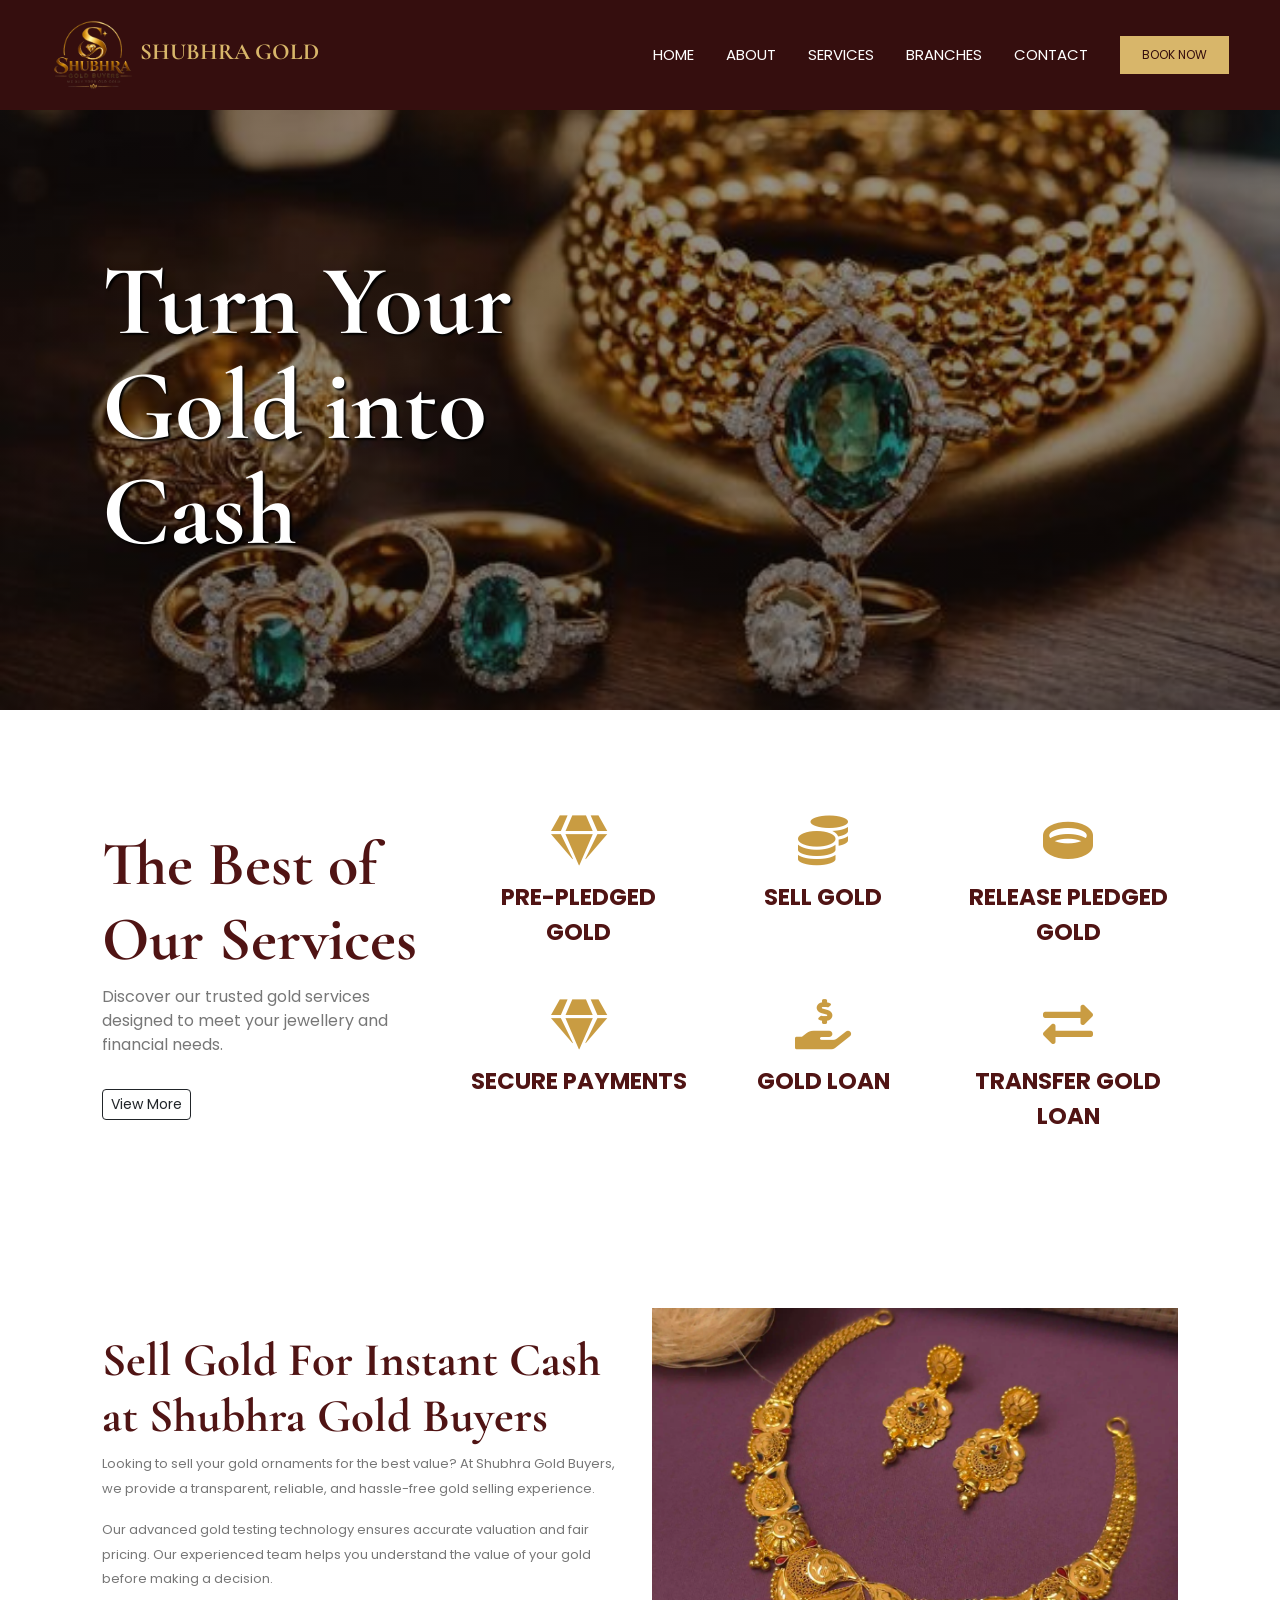
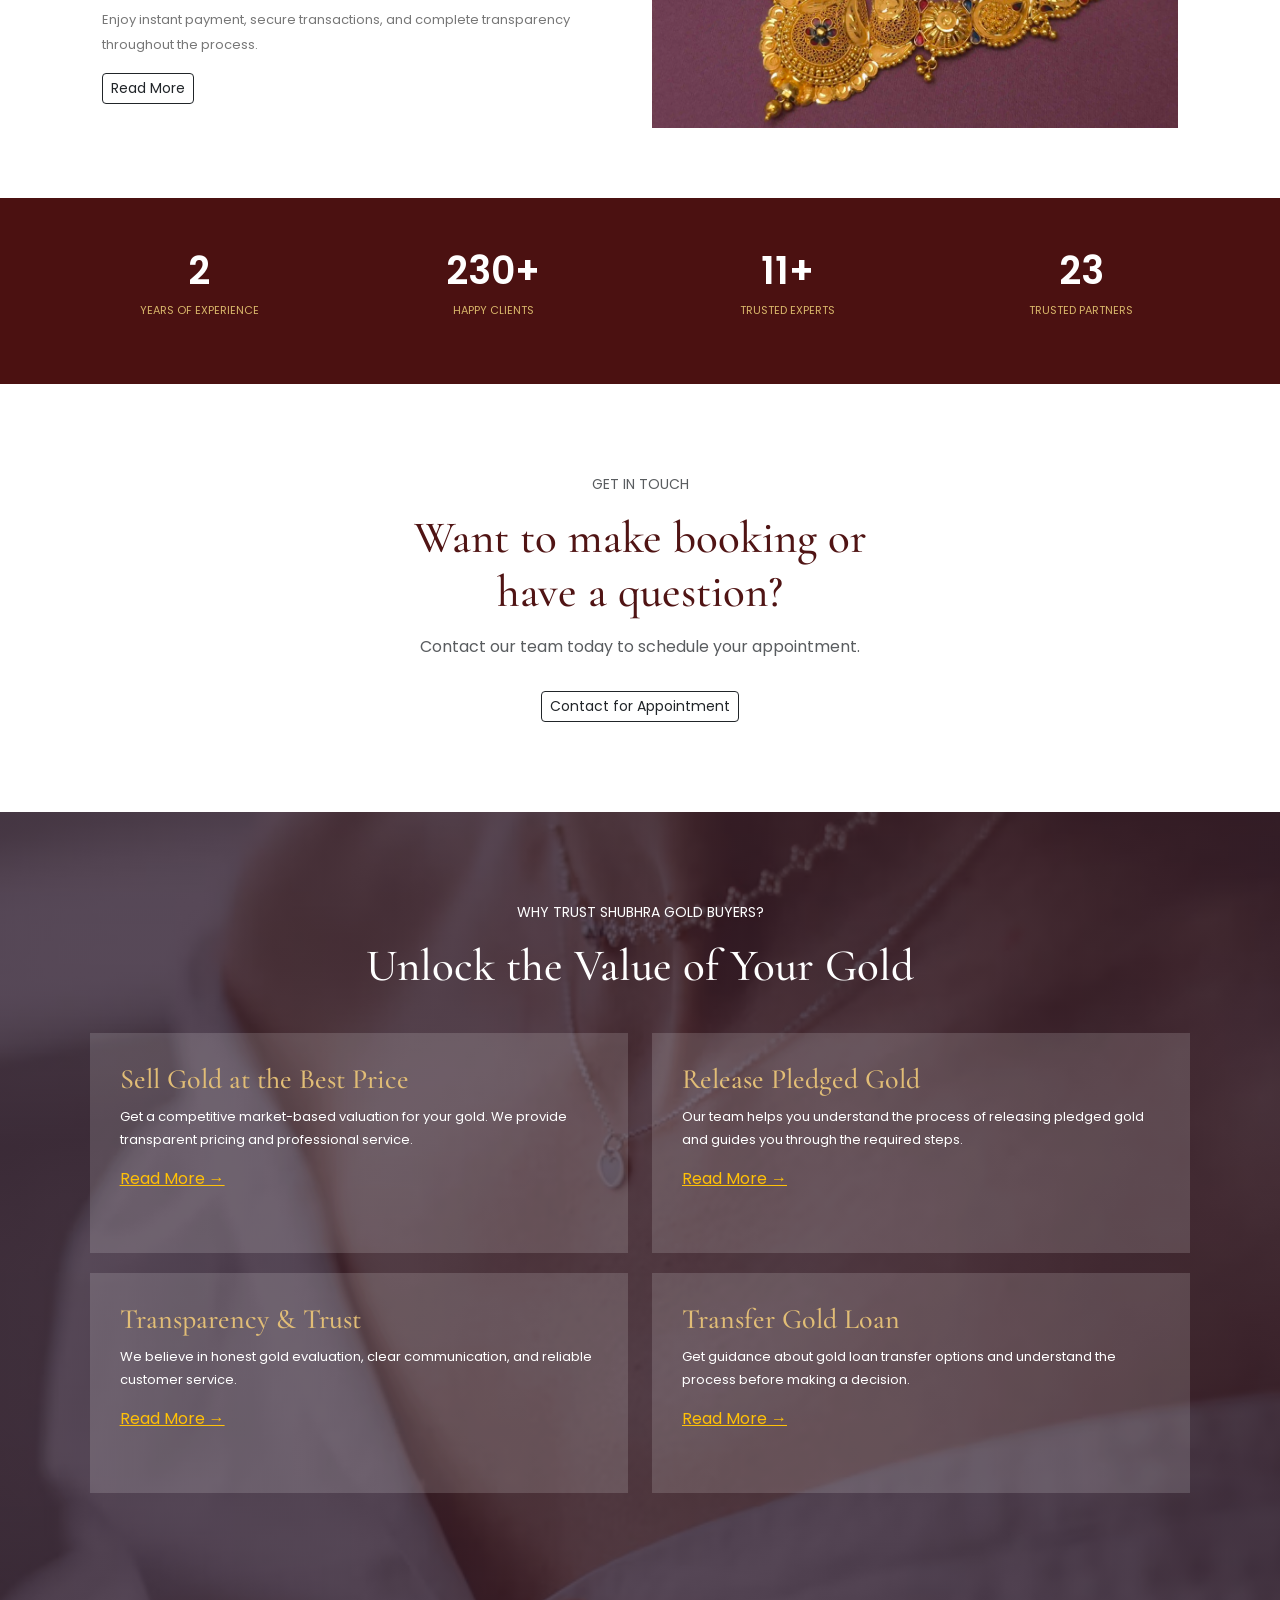
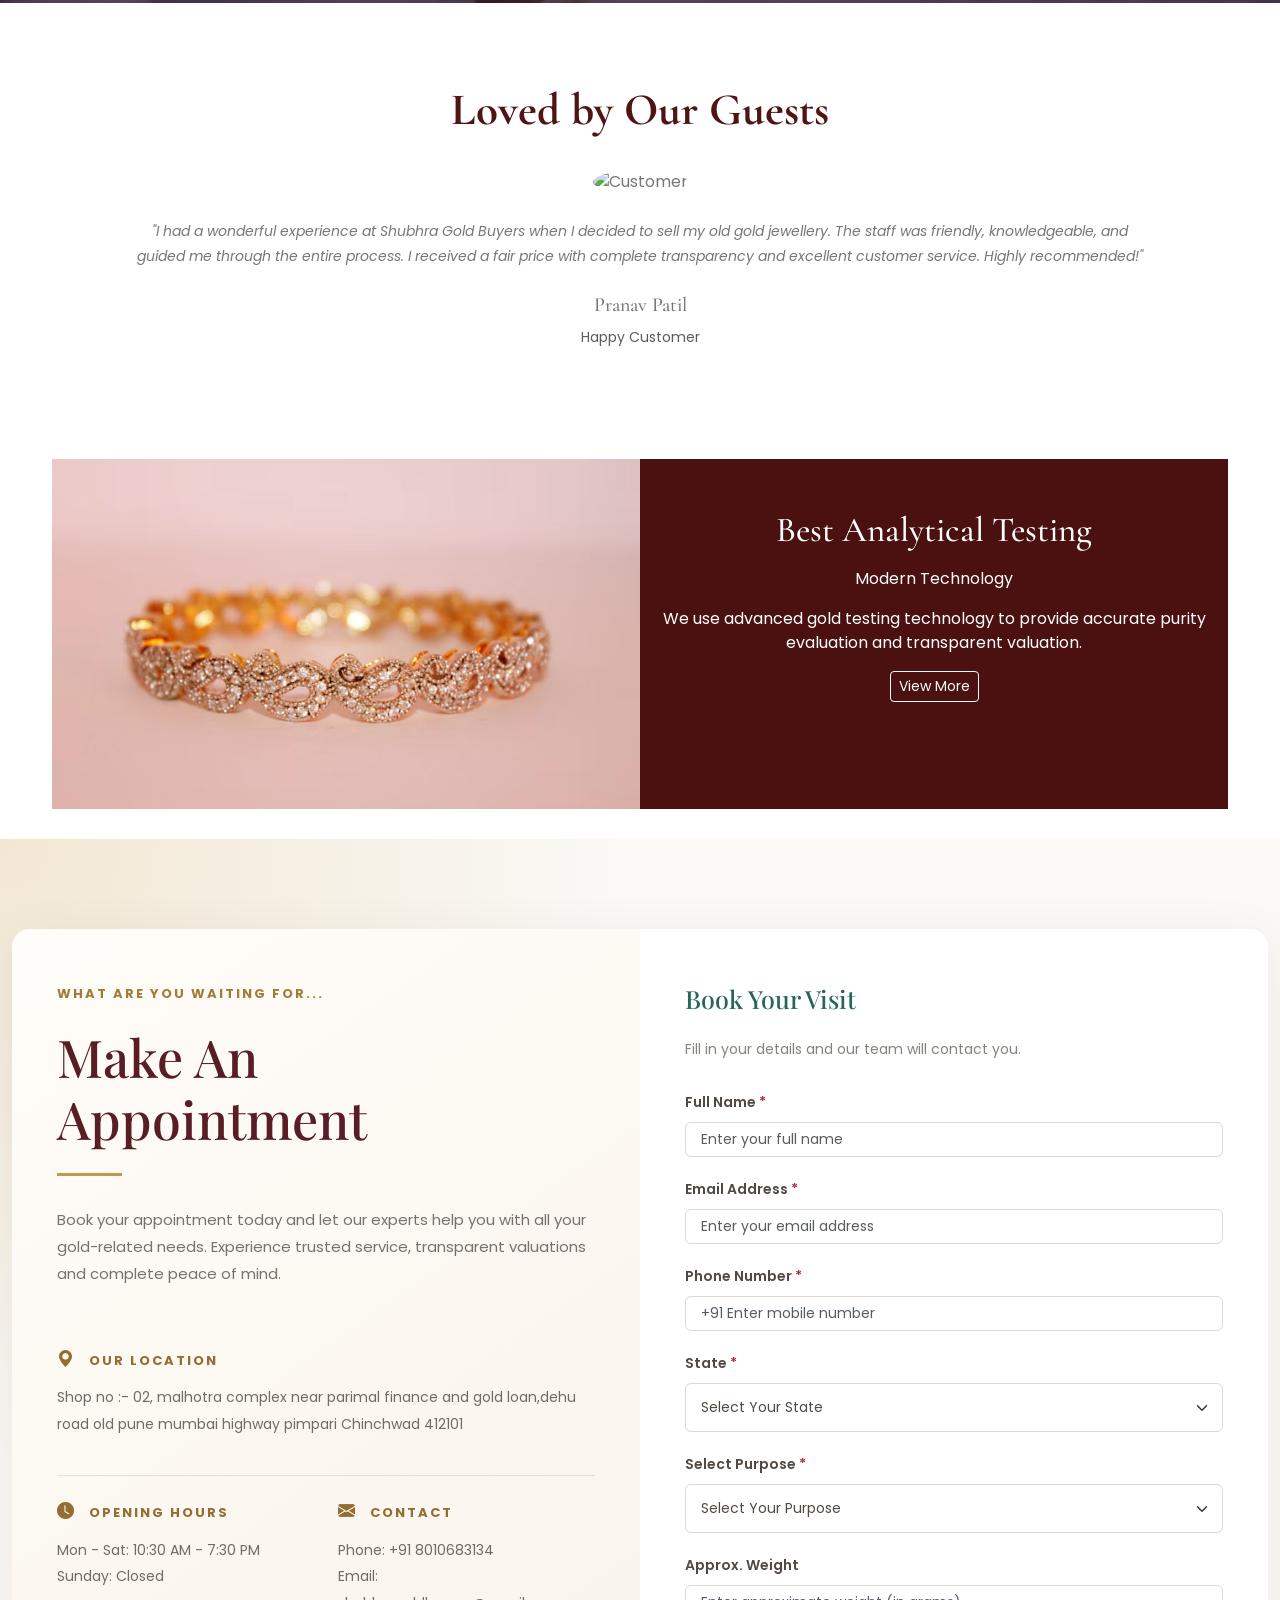
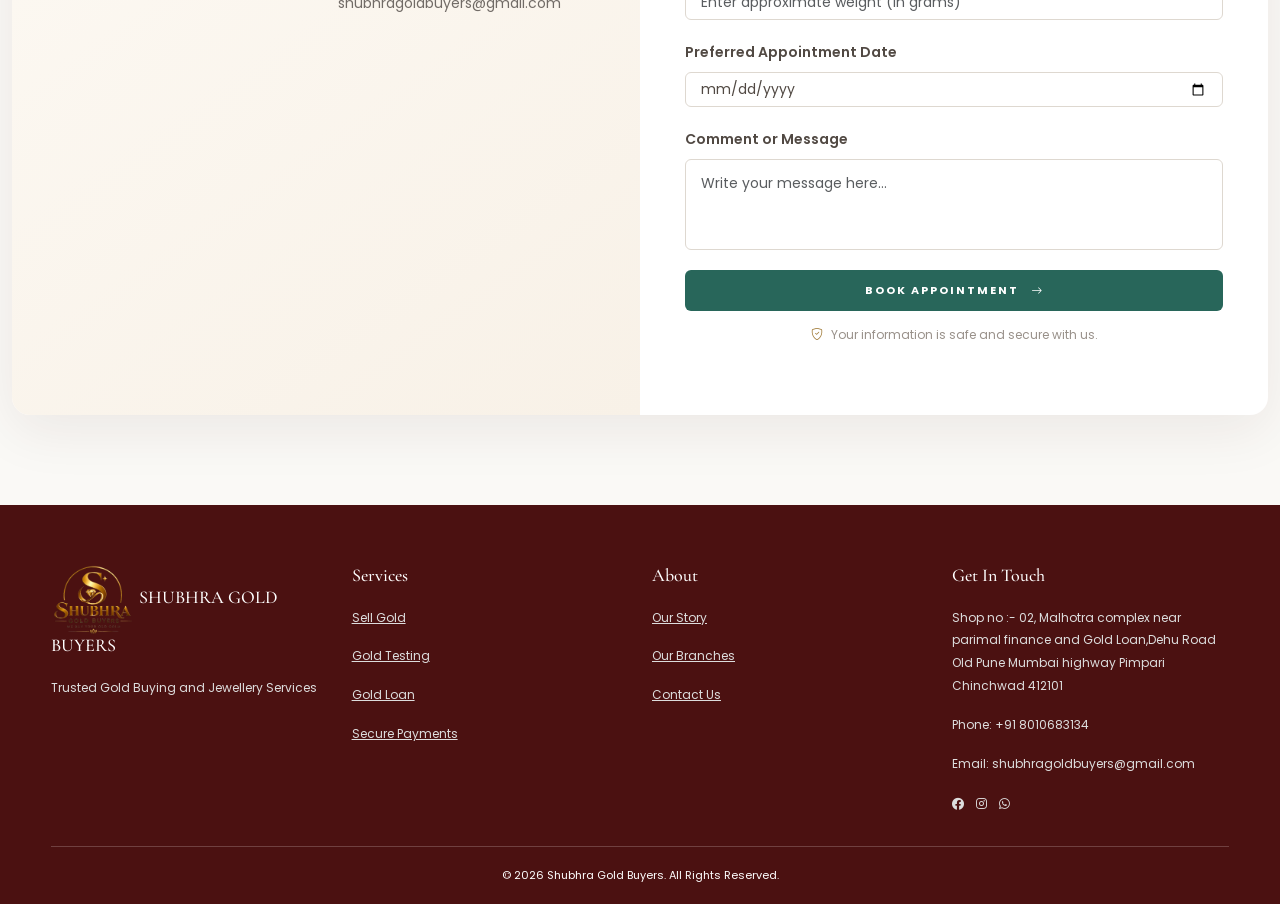
==== commit 43b299e0: "Add files via upload" ====
--- a/index.html
+++ b/index.html
@@ -67,7 +67,7 @@
 <!-- HERO -->
 <section class="hero">
     <div>
-        <h1 style="font-size: 120px;">Turn Your<br>Gold into<br>Cash</h1>
+        <h1 style="font-size: 100px;">Turn Your<br>Gold into<br>Cash</h1>
 
         <!-- <p>
             Experience secure and reliable gold selling with modern technology,
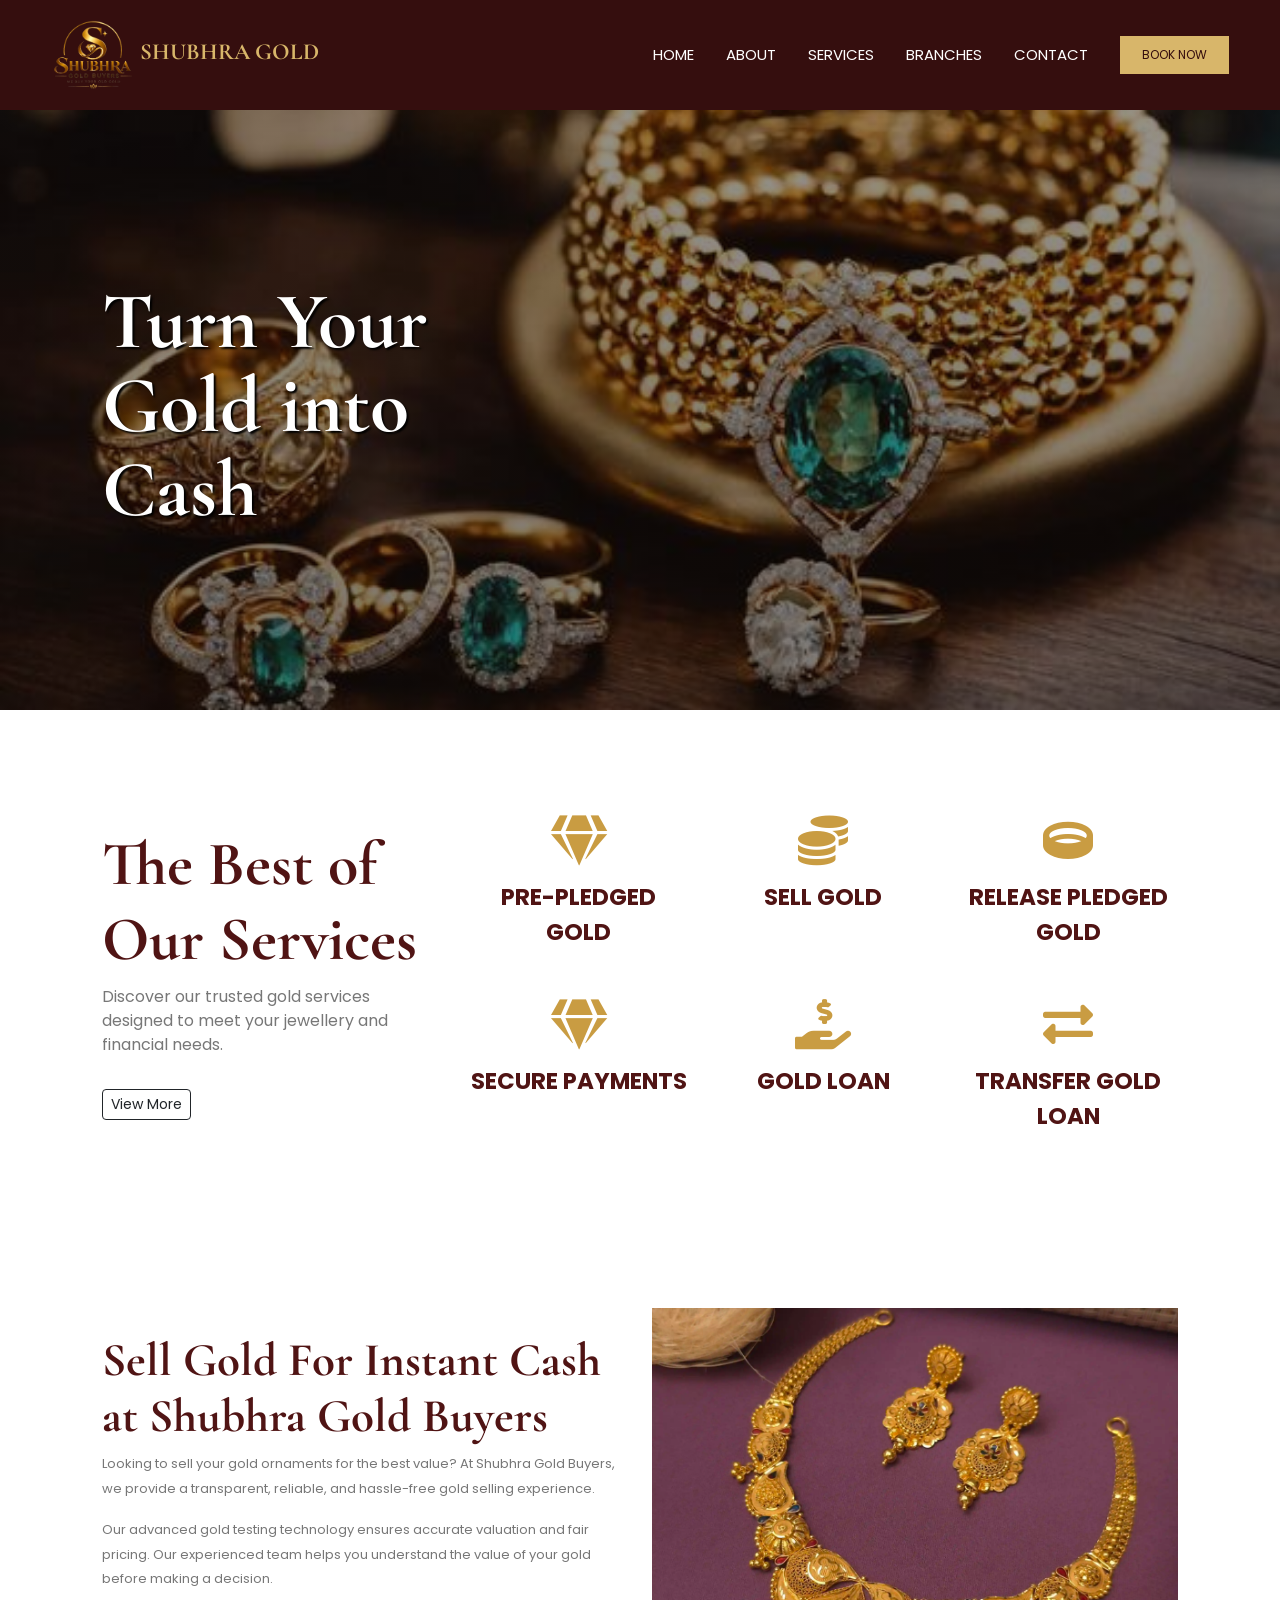
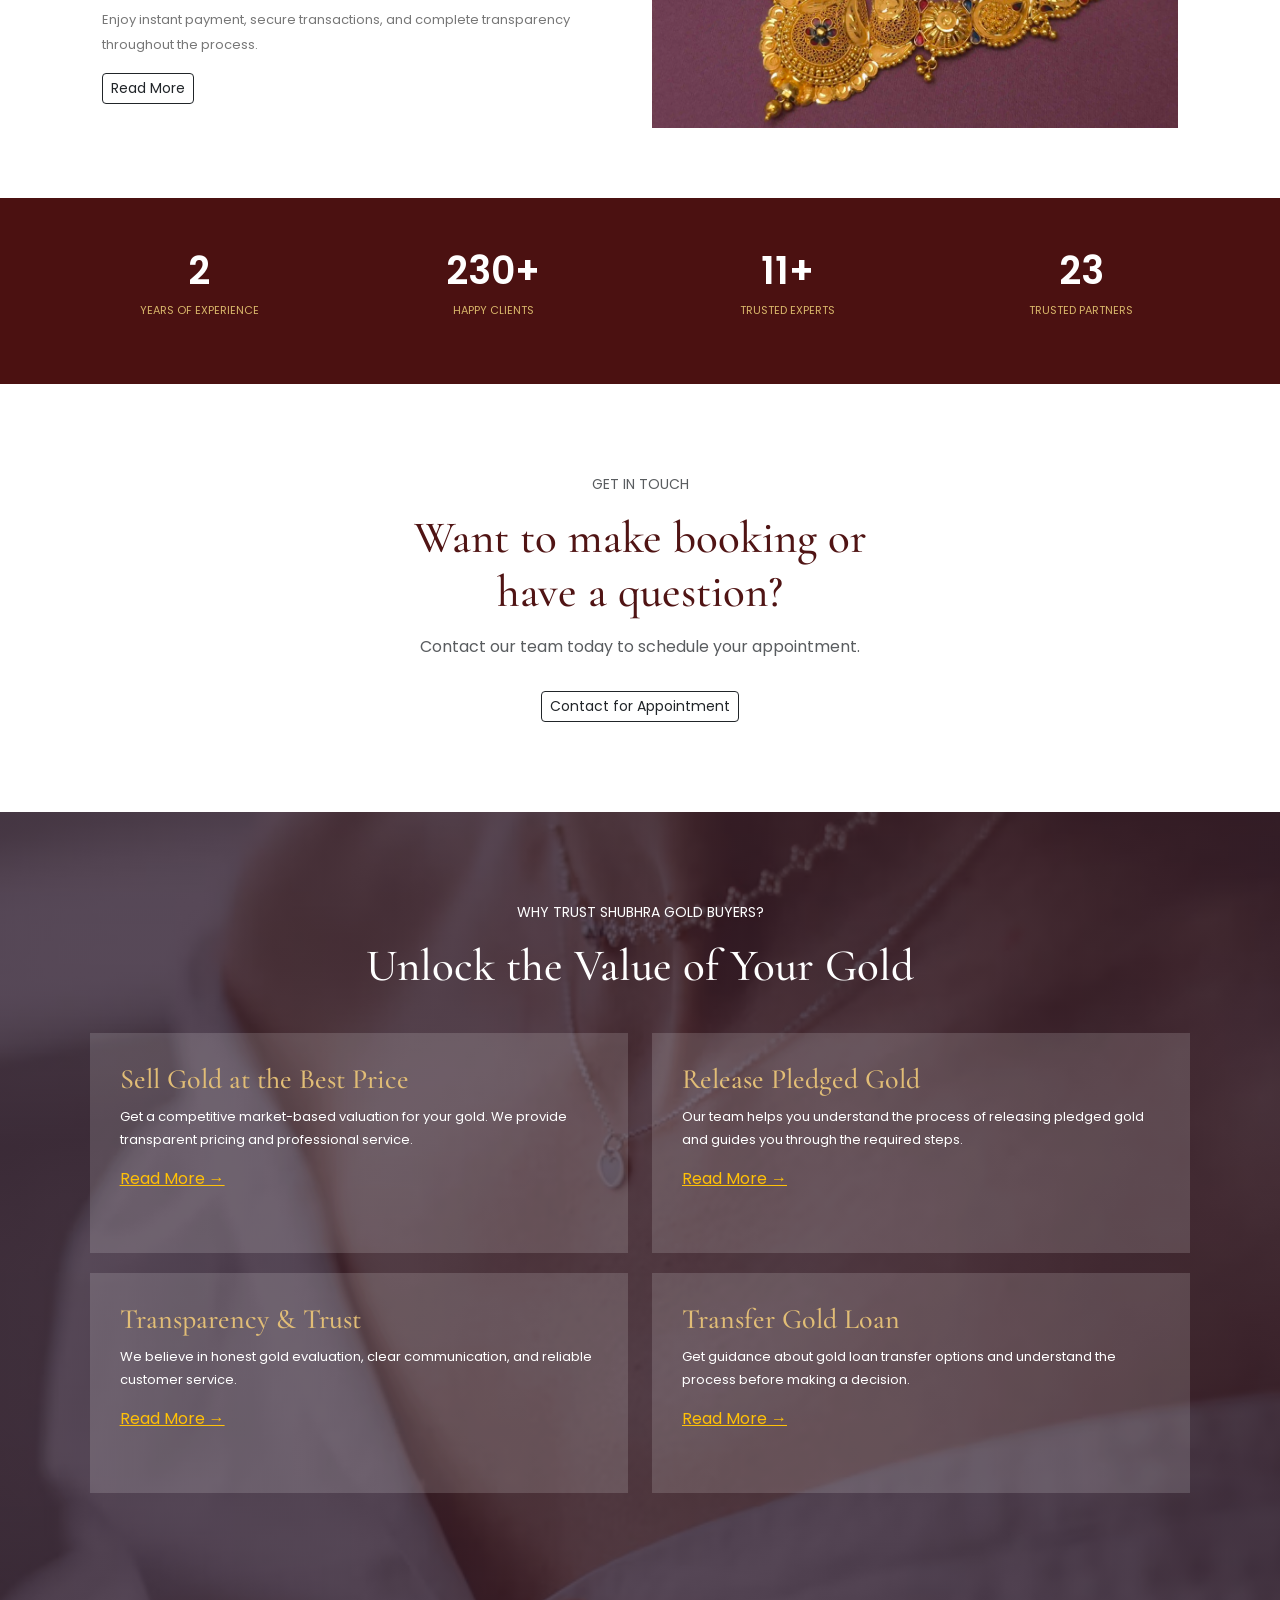
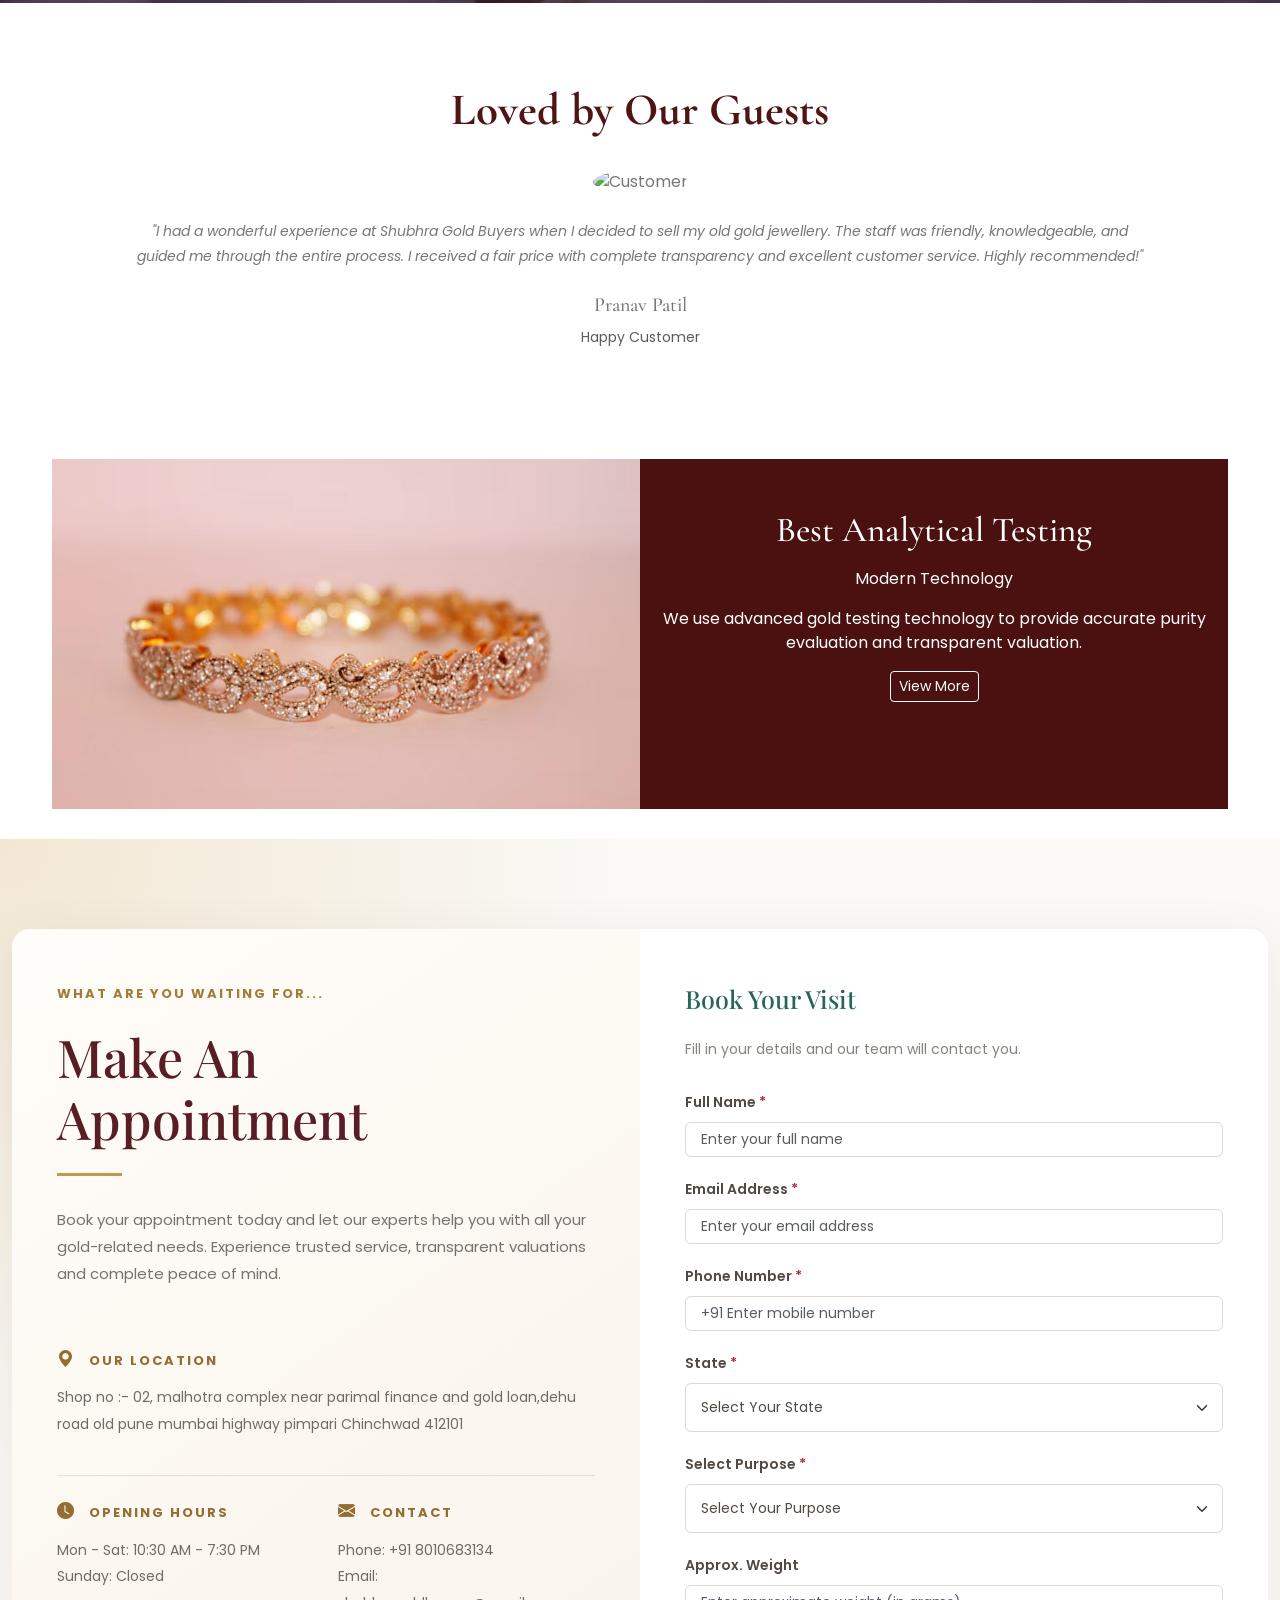
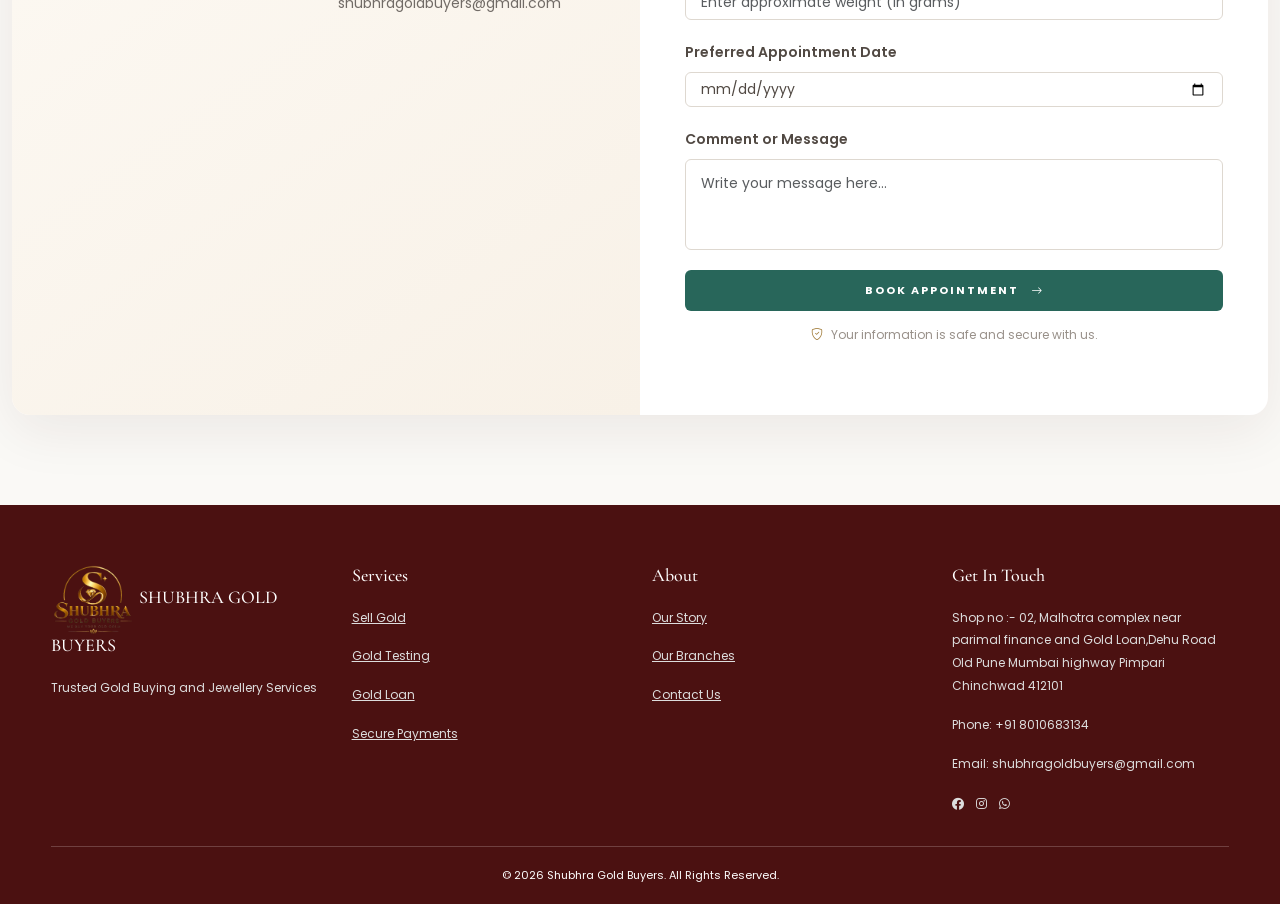
==== commit 49f7d2f8: "Add files via upload" ====
--- a/index.html
+++ b/index.html
@@ -67,7 +67,7 @@
 <!-- HERO -->
 <section class="hero">
     <div>
-        <h1 style="font-size: 100px;">Turn Your<br>Gold into<br>Cash</h1>
+        <h1 style="font-size: 80px;">Turn Your<br>Gold into<br>Cash</h1>
 
         <!-- <p>
             Experience secure and reliable gold selling with modern technology,
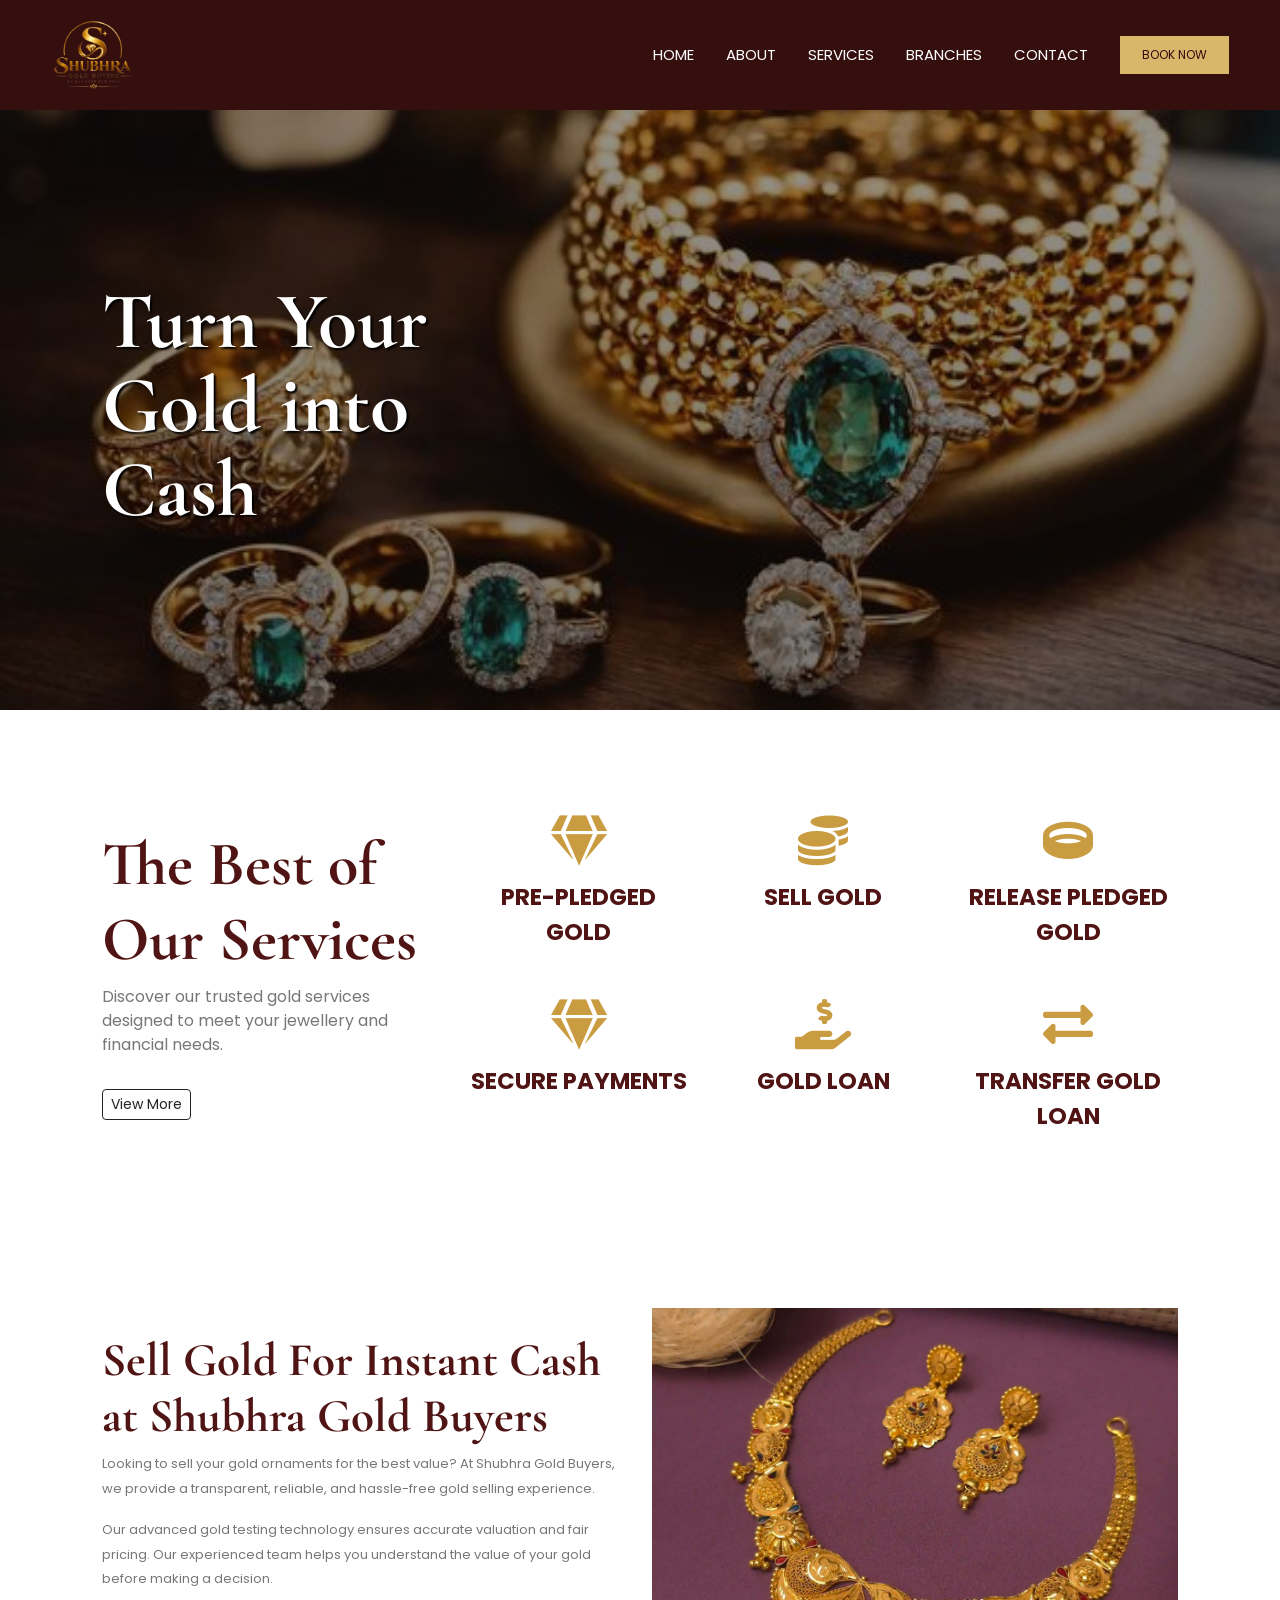
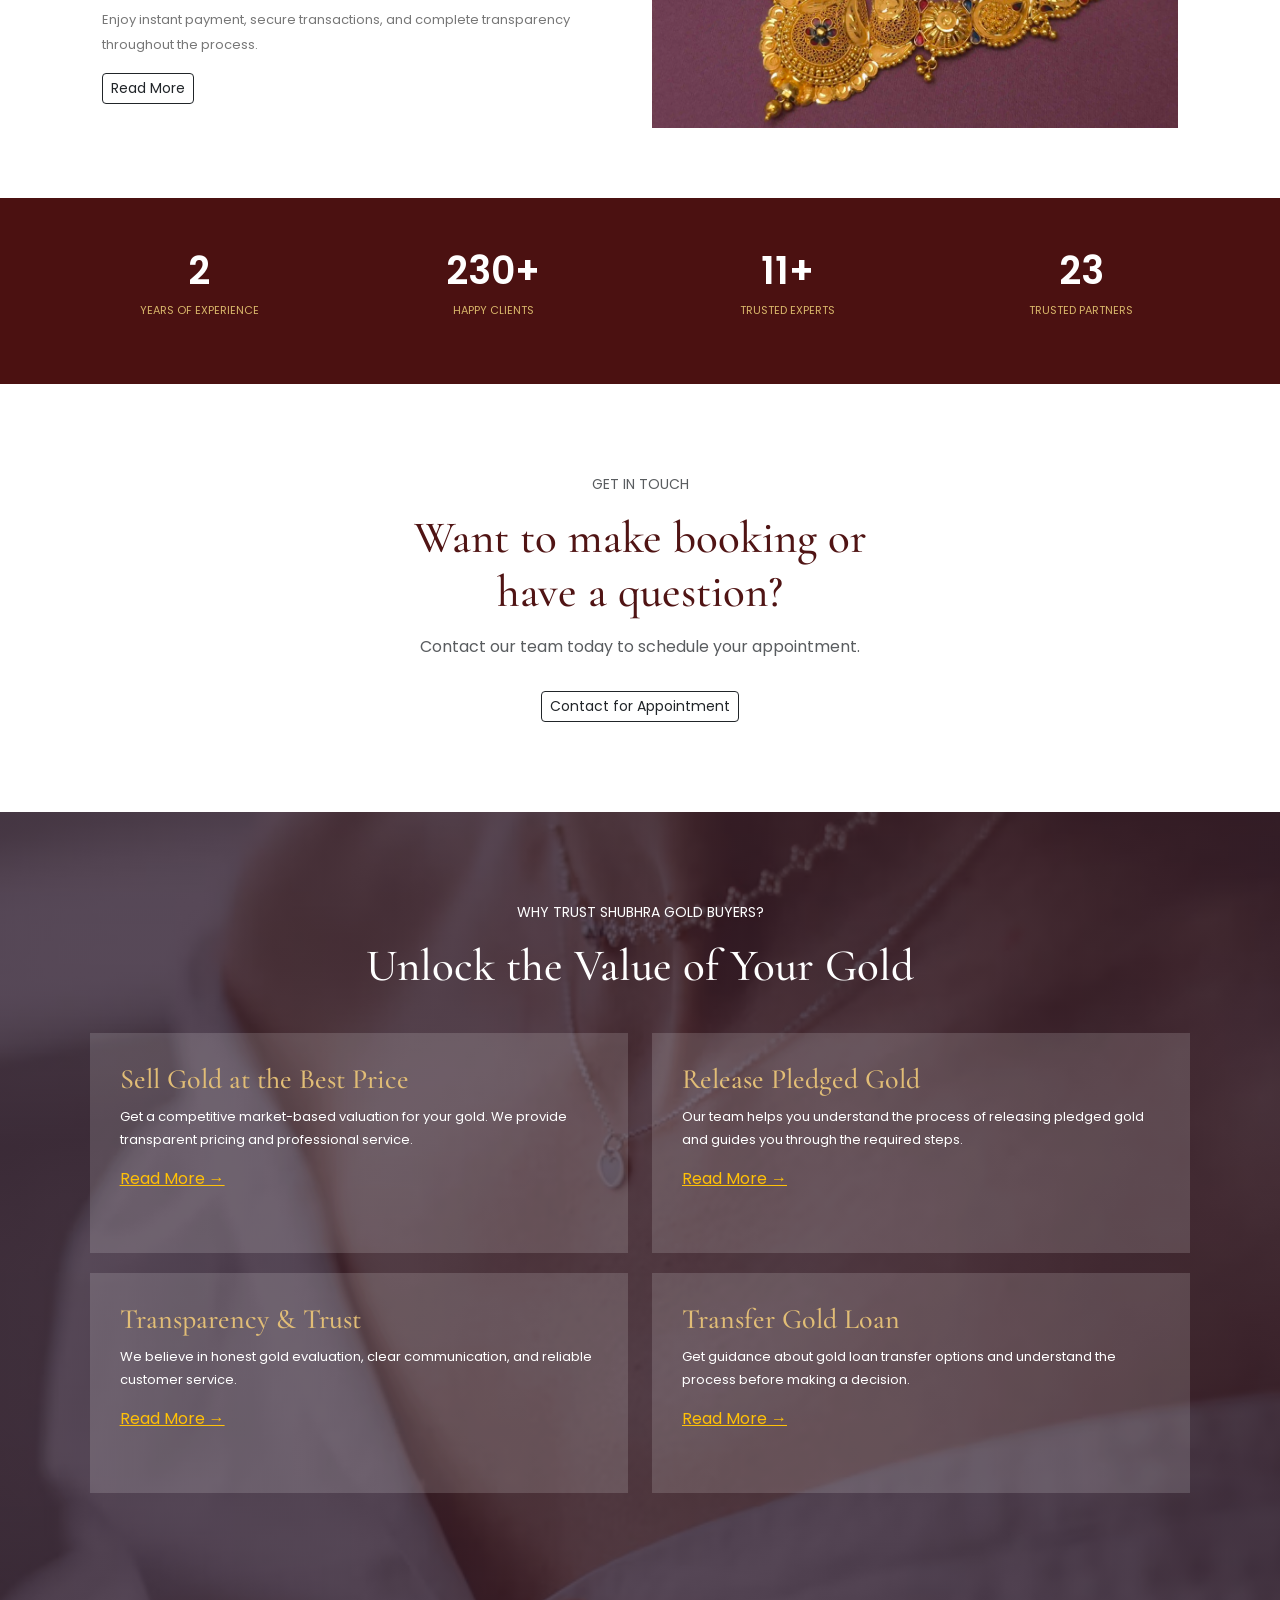
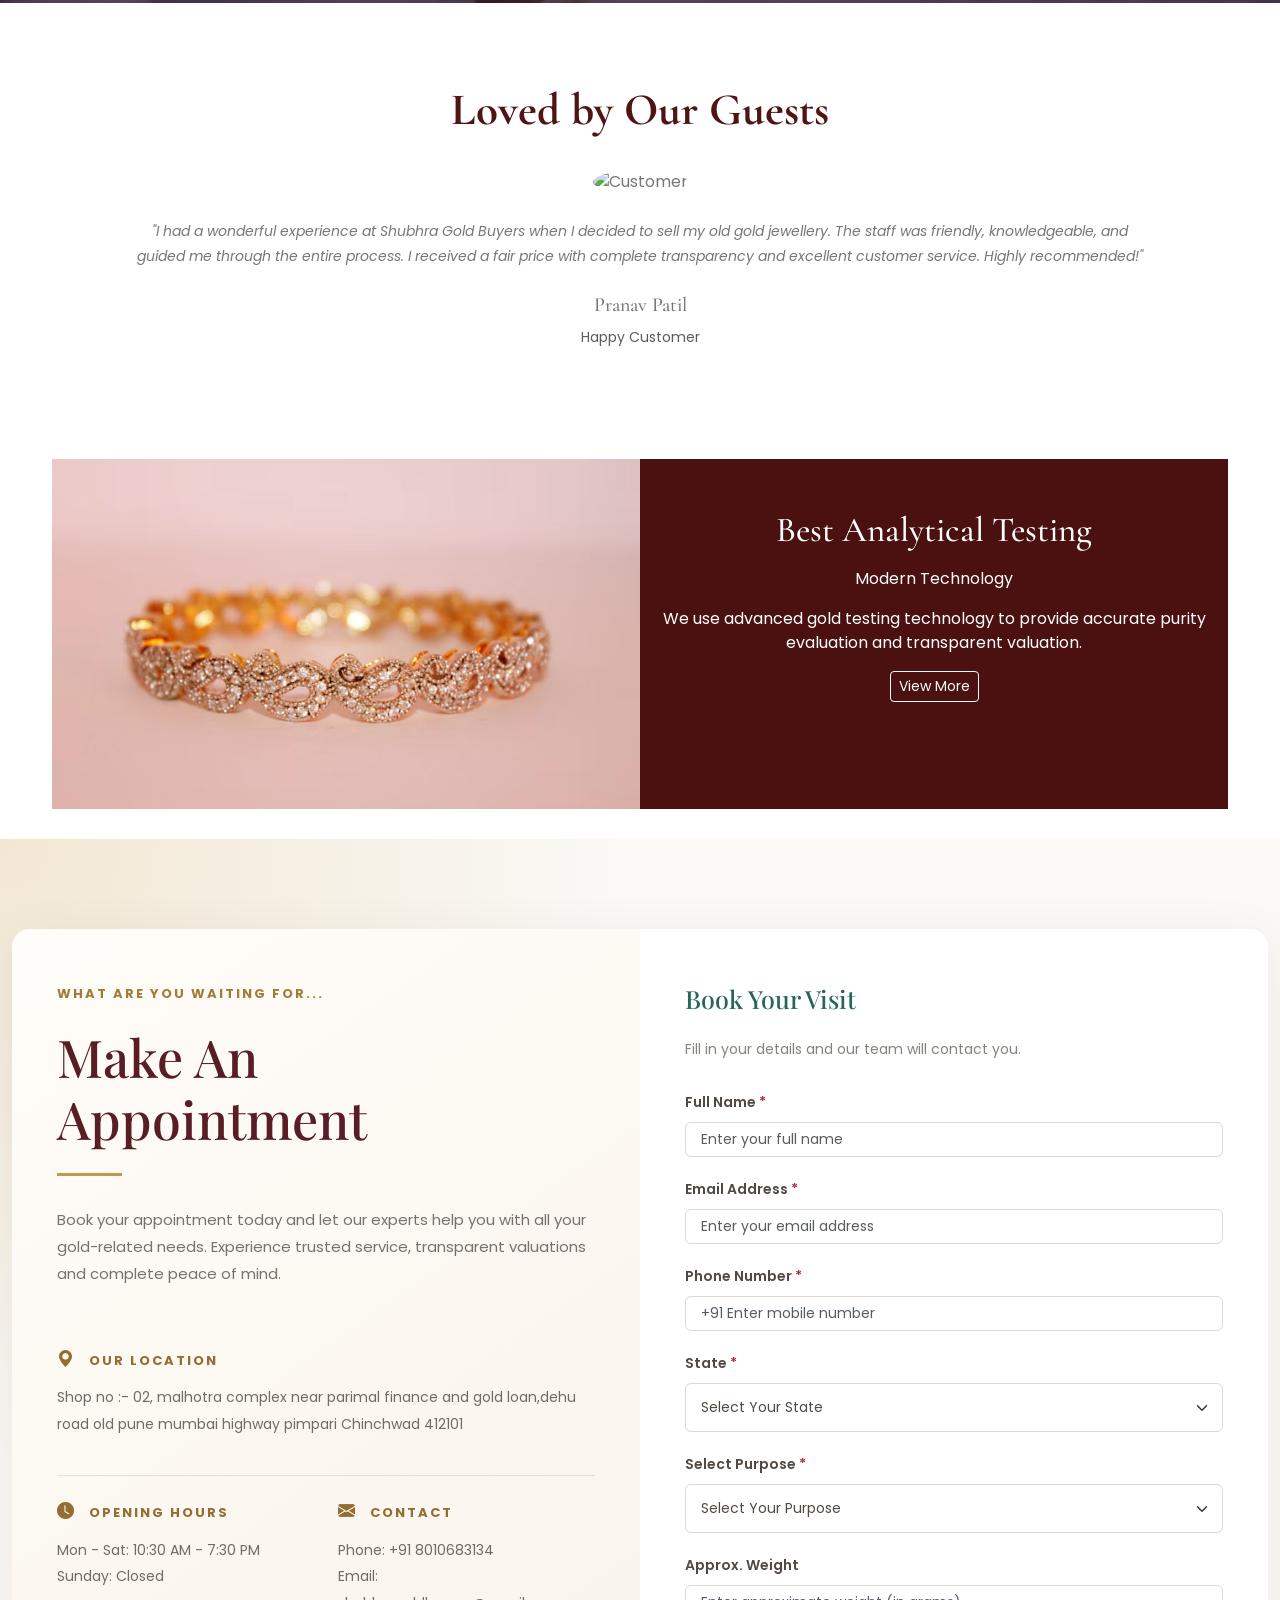
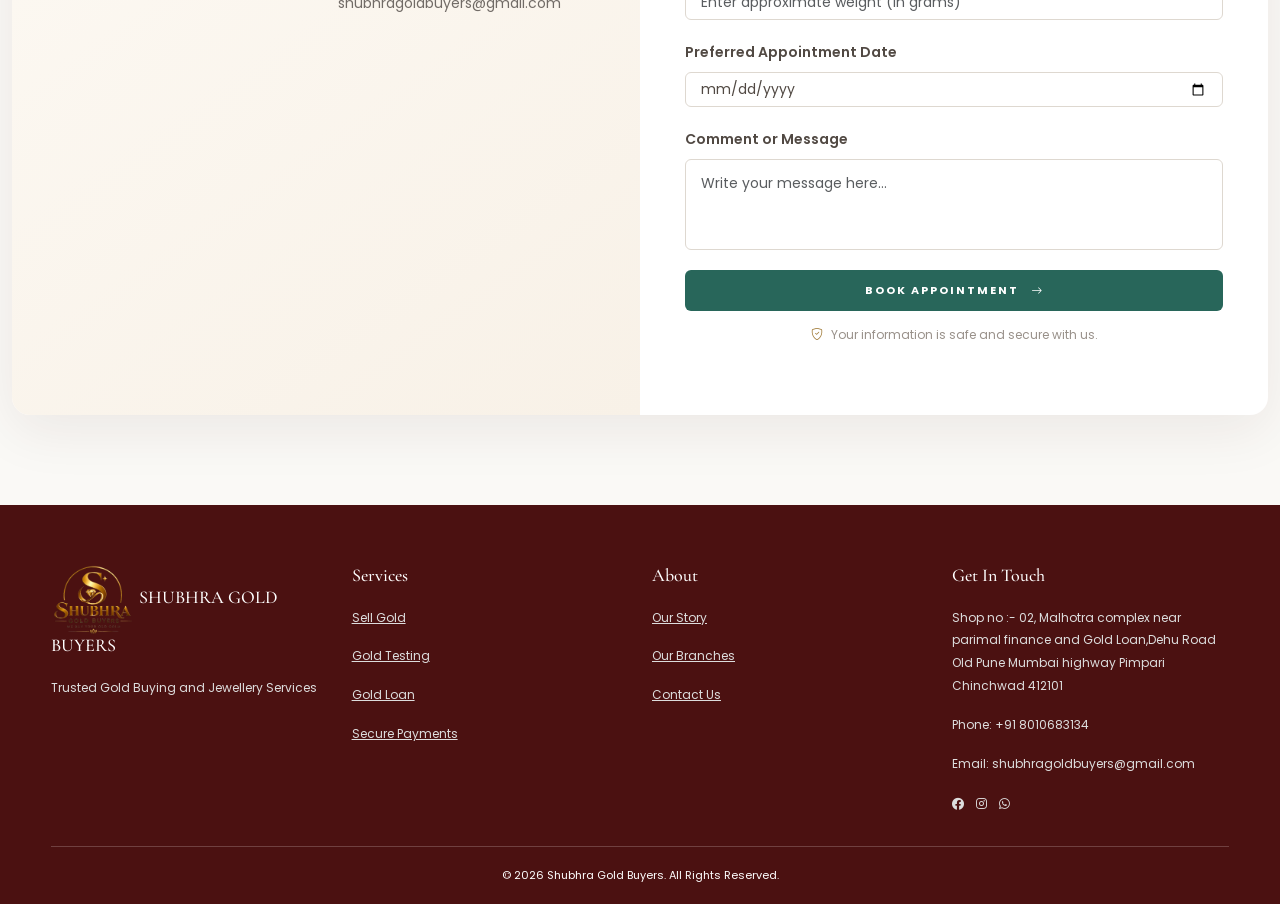
==== commit bd9e9bbf: "Add files via upload" ====
--- a/index.html
+++ b/index.html
@@ -40,7 +40,7 @@
 <nav class="navbar navbar-expand-lg navbar-dark sticky-top">
 
     <a class="navbar-brand" href="index.html">
-        <img src="logo.png" height="70px"> SHUBHRA GOLD
+        <img src="logo.png" height="70px">
     </a>
 
     <button class="navbar-toggler" type="button"
